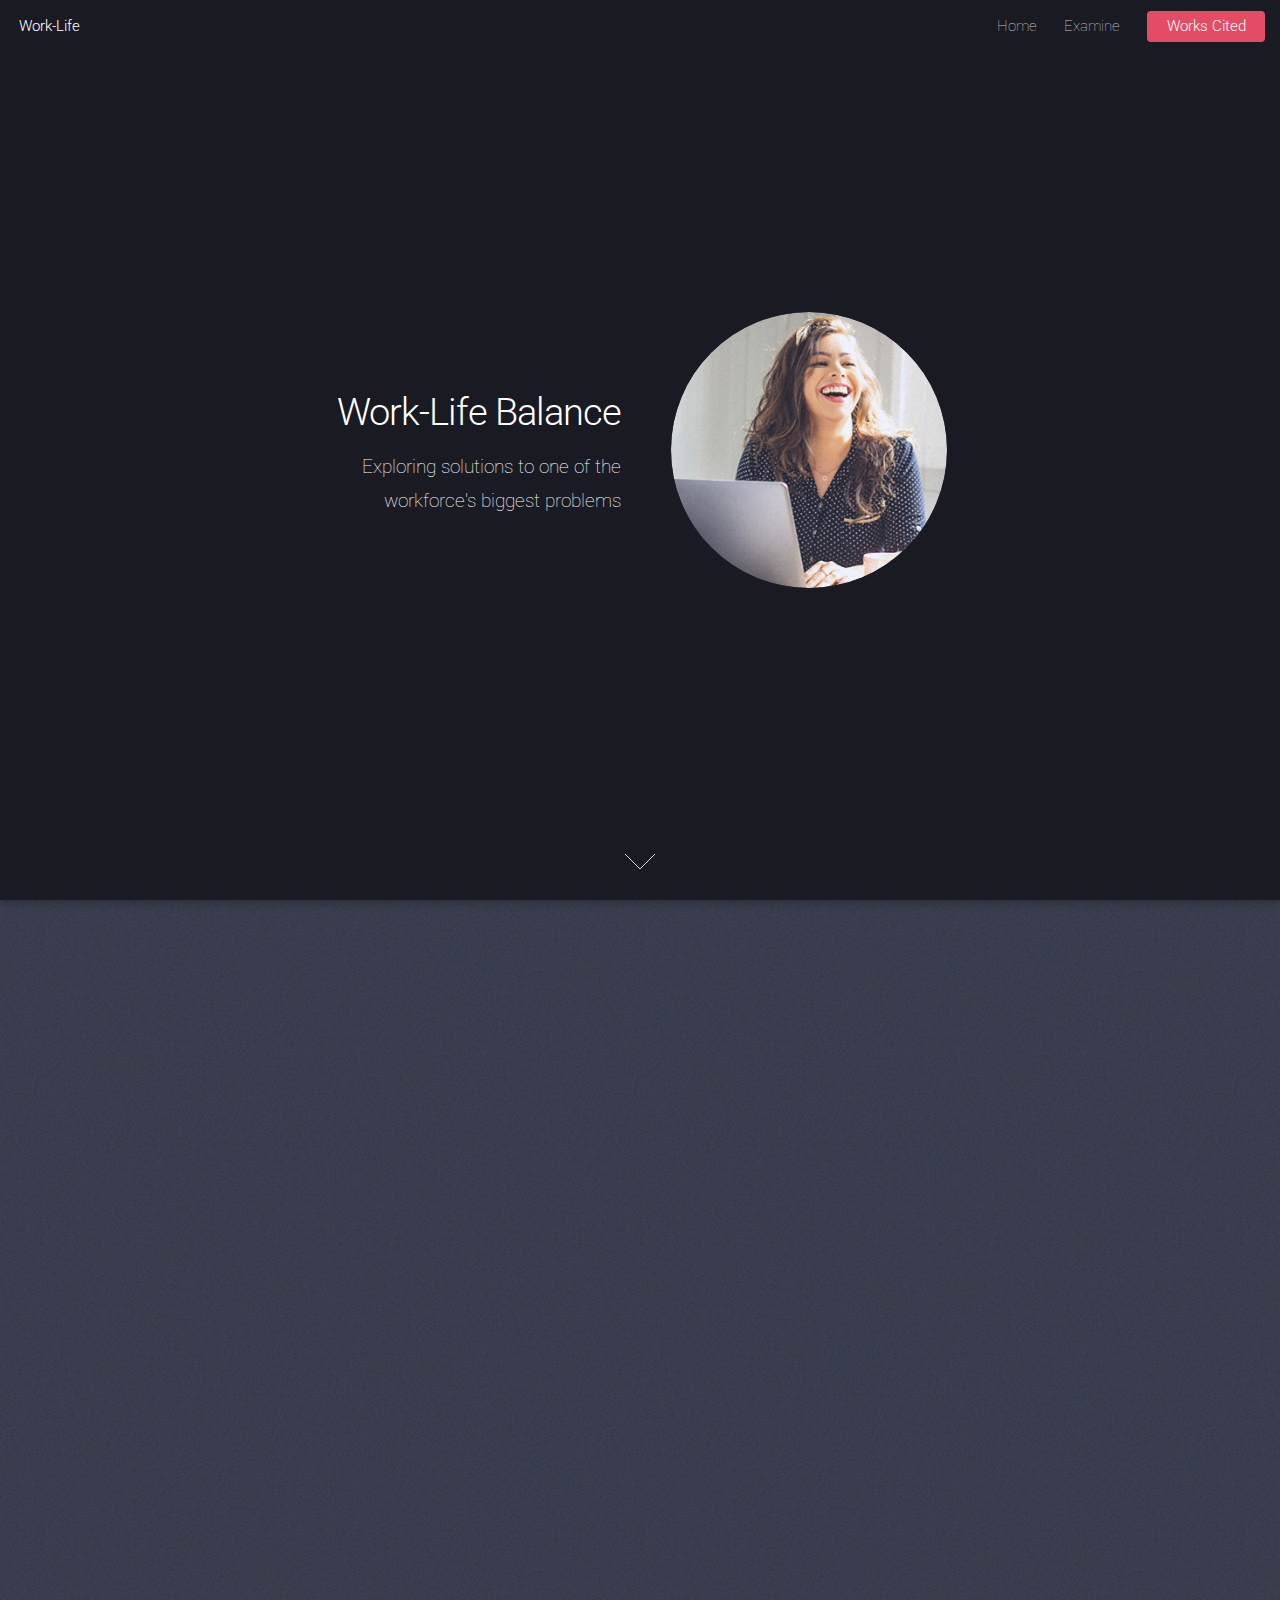
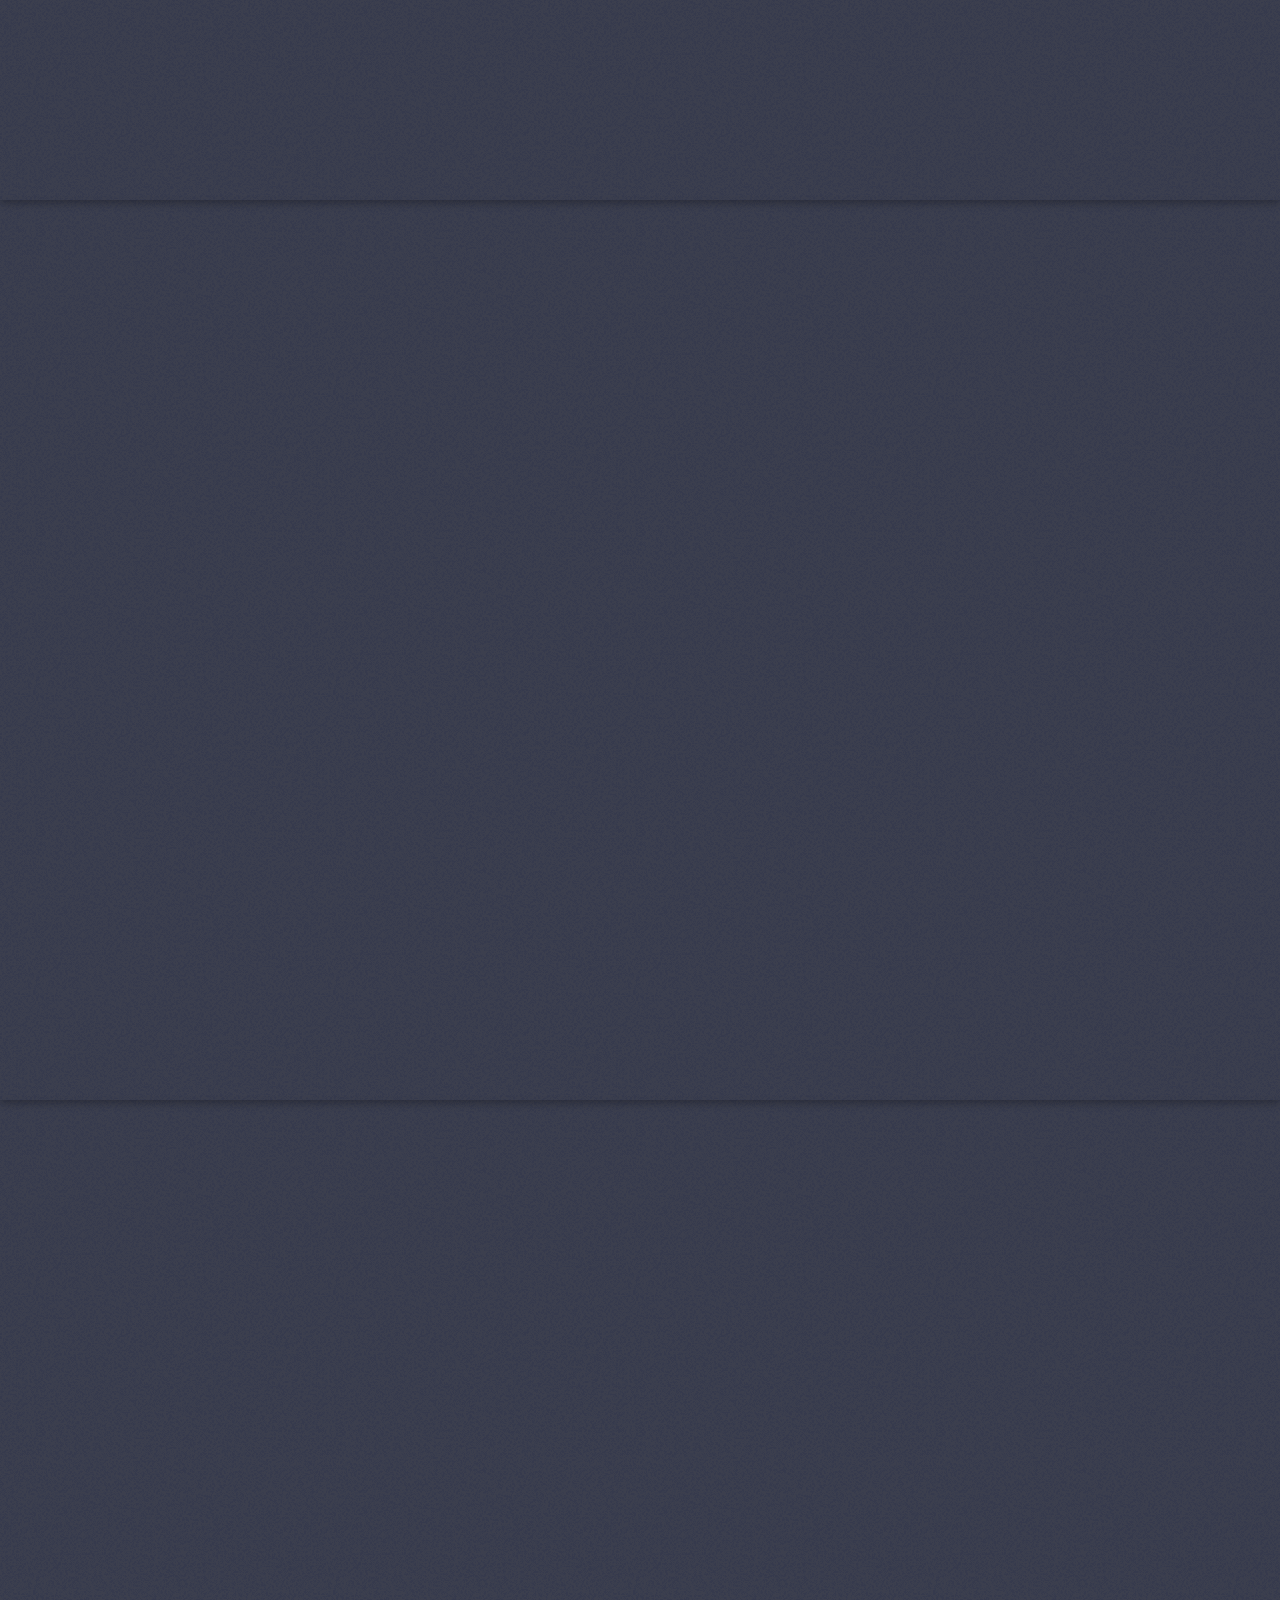
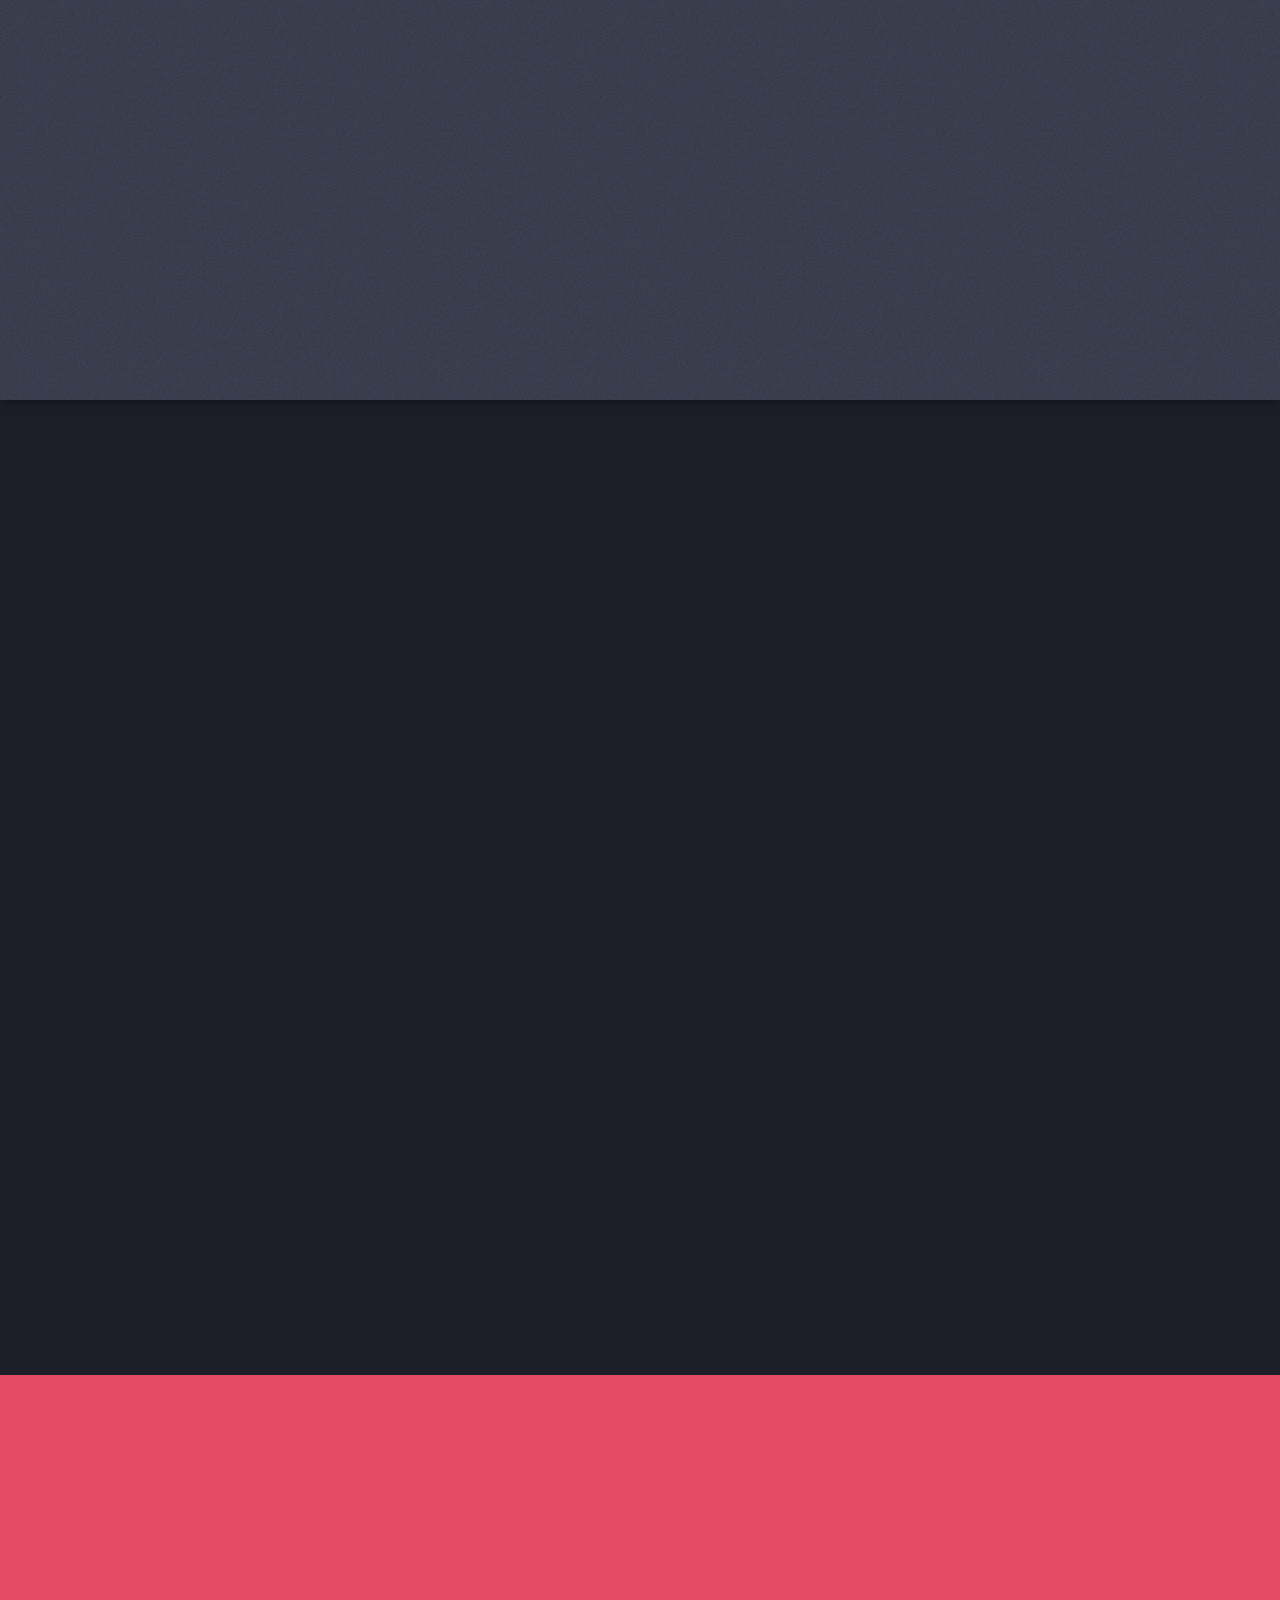
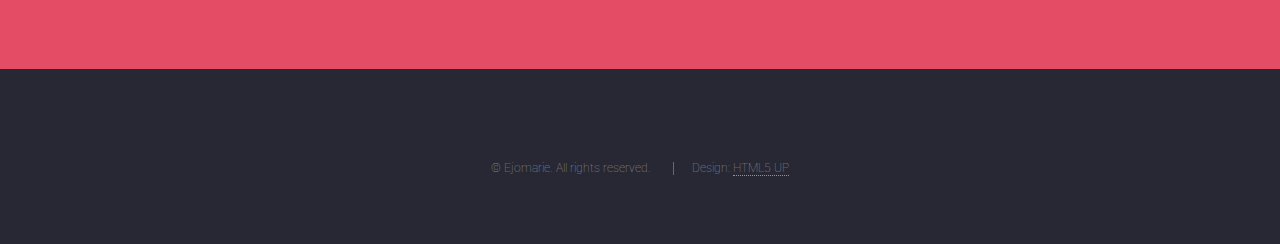
==== index.html @ a9761e60 "Base Website" ====
<!DOCTYPE HTML>
<html>
	<head>
		<title>Work-Life Balance</title>
		<meta charset="utf-8" />
		<meta name="viewport" content="width=device-width, initial-scale=1, user-scalable=no" />
		<link rel="stylesheet" href="assets/css/main.css" />
		<noscript><link rel="stylesheet" href="assets/css/noscript.css" /></noscript>
	</head>
	<body class="is-preload landing">
		<div id="page-wrapper">

			<!-- Header -->
				<header id="header">
					<h1 id="logo"><a href="index.html">Work-Life</a></h1>
					<nav id="nav">
						<ul>
							<li><a href="index.html">Home</a></li>
							<li>
								<a href="#">Examine</a>
								<ul>
									<li><a href="problems.html">Problems</a></li>
									<li><a href="solutions.html">Solutions</a></li>
								</ul>
							</li>
							<li><a href="workscited.html" class="button primary">Works Cited</a></li>
						</ul>
					</nav>
				</header>

			<!-- Banner -->
				<section id="banner">
					<div class="content">
						<header>
							<h2>Work-Life Balance</h2>
							<p>Exploring solutions to one of the<br />
							workforce's biggest problems</p>
						</header>
						<span class="image"><img src="images/pic01.jpg" alt="" /></span>
					</div>
					<a href="#one" class="goto-next scrolly">Next</a>
				</section>

			<!-- One -->
				<section id="one" class="spotlight style1 bottom">
					<span class="image fit main"><img src="images/pic02.jpg" alt="" /></span>
					<div class="content">
						<div class="container">
							<div class="row">
								<div class="col-4 col-12-medium">
									<header>
										<h2>So what exactly is </br > Work-Life Balance?</h2>
										<p>"A state of equilibrium in which the demands of both a person's job and personal life are equal"</p>
									</header>
								</div>
								<div class="col-4 col-12-medium">
									<p>
										Work-Life Balance is an issue dominating workplaces worldwide. We can classify it as the lack of time and support to manage our work, commitments, and personal duties. Almost everyone is seeking it, but very few have obtained it. Many are worried they won't find a career that supports the lifestyle they want. Rajini Gyanchandani, author of "A Qualitative Study on Work-Life Balance of Software Professionals," states, "Employees will never feel truly satisfied with work until they are satisfied with life" (53).
									</p>
								</div>
								<div class="col-4 col-12-medium">
									<p>
										Finding a balance between work and life has been a persisting and substantial issue across many industries, and the software industry is no exception. There are plenty of core technical software development tasks, including System analysis, software design, and programming and testing. Furthermore, there are many problem-solving skills required alongside communication and cooperation. As stressful as this is, numerous companies do not cater to the mental needs of their employees.
								</p>
								</div>
							</div>
						</div>
					</div>
					<a href="#two" class="goto-next scrolly">Next</a>
				</section>

			<!-- Two -->
				<section id="two" class="spotlight style2 right">
					<span class="image fit main"><img src="images/pic03.jpg" alt="" /></span>
					<div class="content">
						<header>
							<h2>Bad Work-Life balance has problems!</h2>
							<p>These problems begin to affect the organization and the workplace</p>
						</header>
						<p>
							Some effects of poor work-life balance include fatigue, lost time with loved ones and damage to personal relationships, high-stress levels, burnout, less satisfaction, and disloyalty to the organization. This problem is not limited to the Software Industry but instead expands across many work environments.
						</p>
						<ul class="actions">
							<li><a href="problems.html" class="button">Learn More</a></li>
						</ul>
					</div>
					<a href="#three" class="goto-next scrolly">Next</a>
				</section>

			<!-- Three -->
				<section id="three" class="spotlight style3 left">
					<span class="image fit main bottom"><img src="images/pic04.jpg" alt="" /></span>
					<div class="content">
						<header>
							<h2>So how can we solve this problem?</h2>
							<p>Plenty of solutions exist, but everyone can be different!</p>
						</header>
						<p>
							Start by evaluating your situation with questions like: How do your days look like? How do you spend the entire day? How much time is spent on yourself, family, friends, etc.? You must understand <strong>Work-Life balance is a cycle, not an achievement!</strong> Finding that balance should not be something you have to do yourself; the company itself should have involvement.
						</p>

						<ul class="actions">
							<li><a href="solutions.html" class="button">Explore More</a></li>
						</ul>

					</div>
					<a href="#four" class="goto-next scrolly">Next</a>
				</section>

			<!-- Four -->
				<section id="four" class="wrapper style1 special fade-up">
					<div class="container">
						<header class="major">
							<h2>Quick Solutions</h2>
							<p>Here are some solutions and ideas to consider!</p>
						</header>
						<div class="box alt">
							<div class="row gtr-uniform">
								<section class="col-4 col-6-medium col-12-xsmall">
									<span class="icon solid alt major fa-chart-area"></span>
									<h3>Monitor your Health</h3>
									<p>Do not let the stress become more than you can handle. Watch how you react!</p>
								</section>
								<section class="col-4 col-6-medium col-12-xsmall">
									<span class="icon solid alt major fa-comment"></span>
									<h3>Communication</h3>
									<p>"Companies need to communicate the assortment of work/life benefits they offer!"</p>
								</section>
								<section class="col-4 col-6-medium col-12-xsmall">
									<span class="icon solid alt major fa-flask"></span>
									<h3>Experiment</h3>
									<p>Moderate amounts of stress can be beneficial. Find your limit so you know what to utilize!</p>
								</section>
								<section class="col-4 col-6-medium col-12-xsmall">
									<span class="icon solid alt major fa-paper-plane"></span>
									<h3>Manage your time</h3>
									<p>Give yourself enough time to get work done. Do not wait until the last minute!</p>
								</section>
								<section class="col-4 col-6-medium col-12-xsmall">
									<span class="icon solid alt major fa-file"></span>
									<h3>Consider the options</h3>
									<p>Find control over your hours to help reduce stress. Seek flex hours, sharing the hours, or other mediums of flexibility.</p>
								</section>
								<section class="col-4 col-6-medium col-12-xsmall">
									<span class="icon solid alt major fa-lock"></span>
									<h3>Learn to say "No"</h3>
									<p>Express your concerns with the company. A quality organization will value and respect your decision.</p>
								</section>
							</div>
						</div>
						<footer class="major">
							<ul class="actions special">
								<li><a href="#" class="button">Return to Top</a></li>
							</ul>
						</footer>
					</div>
				</section>

			<!-- Five -->
				<section id="five" class="wrapper style2 special fade">
					<div class="container">
						<header>
							<h2>Conclusion</h2>
							<p>
								In general, the continuation of mistreatment of employees' health will considerably impact future software developers. The problem is persisting with little means to a solution. It is essential to structure a solution that works best for you despite the growing problem! Company involvement is critical, but you must also take action. Spend time working smarter and not harder to improve efficiency.
							</p>
						</header>
					</div>
				</section>

			<!-- Footer -->
				<footer id="footer">
					<ul class="copyright">
						<li>&copy; Ejomarie. All rights reserved.</li>
						<li>Design: <a href="http://html5up.net">HTML5 UP</a></li>
					</ul>
				</footer>

		</div>

		<!-- Scripts -->
			<script src="assets/js/jquery.min.js"></script>
			<script src="assets/js/jquery.scrolly.min.js"></script>
			<script src="assets/js/jquery.dropotron.min.js"></script>
			<script src="assets/js/jquery.scrollex.min.js"></script>
			<script src="assets/js/browser.min.js"></script>
			<script src="assets/js/breakpoints.min.js"></script>
			<script src="assets/js/util.js"></script>
			<script src="assets/js/main.js"></script>

	</body>
</html>
---- assets/css/main.css ----
@import url("fontawesome-all.min.css");
@import url("https://fonts.googleapis.com/css?family=Roboto:100,300,100italic,300italic");

html, body, div, span, applet, object,
iframe, h1, h2, h3, h4, h5, h6, p, blockquote,
pre, a, abbr, acronym, address, big, cite,
code, del, dfn, em, img, ins, kbd, q, s, samp,
small, strike, strong, sub, sup, tt, var, b,
u, i, center, dl, dt, dd, ol, ul, li, fieldset,
form, label, legend, table, caption, tbody,
tfoot, thead, tr, th, td, article, aside,
canvas, details, embed, figure, figcaption,
footer, header, hgroup, menu, nav, output, ruby,
section, summary, time, mark, audio, video {
	margin: 0;
	padding: 0;
	border: 0;
	font-size: 100%;
	font: inherit;
	vertical-align: baseline;}

article, aside, details, figcaption, figure,
footer, header, hgroup, menu, nav, section {
	display: block;}

body {
	line-height: 1;
}

ol, ul {
	list-style: none;
}

blockquote, q {
	quotes: none;
}

	blockquote:before, blockquote:after, q:before, q:after {
		content: '';
		content: none;
	}

table {
	border-collapse: collapse;
	border-spacing: 0;
}

body {
	-webkit-text-size-adjust: none;
}

mark {
	background-color: transparent;
	color: inherit;
}

input::-moz-focus-inner {
	border: 0;
	padding: 0;
}

input, select, textarea {
	-moz-appearance: none;
	-webkit-appearance: none;
	-ms-appearance: none;
	appearance: none;
}

/* Basic */

	html {
		box-sizing: border-box;
	}

	*, *:before, *:after {
		box-sizing: inherit;
	}

	html, body {
		background: #1c1d26;
	}

	body.is-preload *, body.is-preload *:before, body.is-preload *:after {
		-moz-animation: none !important;
		-webkit-animation: none !important;
		-ms-animation: none !important;
		animation: none !important;
		-moz-transition: none !important;
		-webkit-transition: none !important;
		-ms-transition: none !important;
		transition: none !important;
	}

	body, input, select, textarea {
		color: rgba(255, 255, 255, 0.75);
		font-family: "Roboto", Helvetica, sans-serif;
		font-size: 15pt;
		font-weight: 100;
		line-height: 1.75em;
	}

	a {
		-moz-transition: border-color 0.2s ease-in-out, color 0.2s ease-in-out;
		-webkit-transition: border-color 0.2s ease-in-out, color 0.2s ease-in-out;
		-ms-transition: border-color 0.2s ease-in-out, color 0.2s ease-in-out;
		transition: border-color 0.2s ease-in-out, color 0.2s ease-in-out;
		border-bottom: dotted 1px;
		color: #e44c65;
		text-decoration: none;
	}

		a:hover {
			color: #e44c65 !important;
			border-bottom-color: transparent;
		}

	strong, b {
		color: #ffffff;
		font-weight: 300;
	}

	em, i {
		font-style: italic;
	}

	p {
		margin: 0 0 2em 0;
	}

	h1, h2, h3, h4, h5, h6 {
		color: #ffffff;
		font-weight: 300;
		line-height: 1em;
		margin: 0 0 1em 0;
	}

		h1 a, h2 a, h3 a, h4 a, h5 a, h6 a {
			color: inherit;
			border: 0;
		}

	h2 {
		font-size: 2em;
		line-height: 1.5em;
		letter-spacing: -0.025em;
	}

	h3 {
		font-size: 1.35em;
		line-height: 1.5em;
	}

	h4 {
		font-size: 1.1em;
		line-height: 1.5em;
	}

	h5 {
		font-size: 0.9em;
		line-height: 1.5em;
	}

	h6 {
		font-size: 0.7em;
		line-height: 1.5em;
	}

	sub {
		font-size: 0.8em;
		position: relative;
		top: 0.5em;
	}

	sup {
		font-size: 0.8em;
		position: relative;
		top: -0.5em;
	}

	hr {
		border: 0;
		border-bottom: solid 1px rgba(255, 255, 255, 0.3);
		margin: 3em 0;
	}

		hr.major {
			margin: 4em 0;
		}

	blockquote {
		border-left: solid 4px rgba(255, 255, 255, 0.3);
		font-style: italic;
		margin: 0 0 2em 0;
		padding: 0.5em 0 0.5em 2em;
	}

	code {
		background: rgba(255, 255, 255, 0.075);
		border-radius: 4px;
		font-family: "Courier New", monospace;
		font-size: 0.9em;
		margin: 0 0.25em;
		padding: 0.25em 0.65em;
	}

	pre {
		-webkit-overflow-scrolling: touch;
		font-family: "Courier New", monospace;
		font-size: 0.9em;
		margin: 0 0 2em 0;
	}

		pre code {
			display: block;
			line-height: 1.75em;
			padding: 1em 1.5em;
			overflow-x: auto;
		}

	.align-left {
		text-align: left;
	}

	.align-center {
		text-align: center;
	}

	.align-right {
		text-align: right;
	}

/* Loader */

	@-moz-keyframes spinner-show {
		0% {
			opacity: 0;
		}

		100% {
			opacity: 1;
		}
	}

	@-webkit-keyframes spinner-show {
		0% {
			opacity: 0;
		}

		100% {
			opacity: 1;
		}
	}

	@-ms-keyframes spinner-show {
		0% {
			opacity: 0;
		}

		100% {
			opacity: 1;
		}
	}

	@keyframes spinner-show {
		0% {
			opacity: 0;
		}

		100% {
			opacity: 1;
		}
	}

	@-moz-keyframes spinner-hide {
		0% {
			color: rgba(255, 255, 255, 0.15);
			z-index: 100001;
			-moz-transform: scale(1) rotate(0deg);
			-webkit-transform: scale(1) rotate(0deg);
			-ms-transform: scale(1) rotate(0deg);
			transform: scale(1) rotate(0deg);
		}

		99% {
			color: #1c1d26;
			z-index: 100001;
			-moz-transform: scale(0.5) rotate(360deg);
			-webkit-transform: scale(0.5) rotate(360deg);
			-ms-transform: scale(0.5) rotate(360deg);
			transform: scale(0.5) rotate(360deg);
		}

		100% {
			color: #1c1d26;
			z-index: -1;
			-moz-transform: scale(0.5) rotate(360deg);
			-webkit-transform: scale(0.5) rotate(360deg);
			-ms-transform: scale(0.5) rotate(360deg);
			transform: scale(0.5) rotate(360deg);
		}
	}

	@-webkit-keyframes spinner-hide {
		0% {
			color: rgba(255, 255, 255, 0.15);
			z-index: 100001;
			-moz-transform: scale(1) rotate(0deg);
			-webkit-transform: scale(1) rotate(0deg);
			-ms-transform: scale(1) rotate(0deg);
			transform: scale(1) rotate(0deg);
		}

		99% {
			color: #1c1d26;
			z-index: 100001;
			-moz-transform: scale(0.5) rotate(360deg);
			-webkit-transform: scale(0.5) rotate(360deg);
			-ms-transform: scale(0.5) rotate(360deg);
			transform: scale(0.5) rotate(360deg);
		}

		100% {
			color: #1c1d26;
			z-index: -1;
			-moz-transform: scale(0.5) rotate(360deg);
			-webkit-transform: scale(0.5) rotate(360deg);
			-ms-transform: scale(0.5) rotate(360deg);
			transform: scale(0.5) rotate(360deg);
		}
	}

	@-ms-keyframes spinner-hide {
		0% {
			color: rgba(255, 255, 255, 0.15);
			z-index: 100001;
			-moz-transform: scale(1) rotate(0deg);
			-webkit-transform: scale(1) rotate(0deg);
			-ms-transform: scale(1) rotate(0deg);
			transform: scale(1) rotate(0deg);
		}

		99% {
			color: #1c1d26;
			z-index: 100001;
			-moz-transform: scale(0.5) rotate(360deg);
			-webkit-transform: scale(0.5) rotate(360deg);
			-ms-transform: scale(0.5) rotate(360deg);
			transform: scale(0.5) rotate(360deg);
		}

		100% {
			color: #1c1d26;
			z-index: -1;
			-moz-transform: scale(0.5) rotate(360deg);
			-webkit-transform: scale(0.5) rotate(360deg);
			-ms-transform: scale(0.5) rotate(360deg);
			transform: scale(0.5) rotate(360deg);
		}
	}

	@keyframes spinner-hide {
		0% {
			color: rgba(255, 255, 255, 0.15);
			z-index: 100001;
			-moz-transform: scale(1) rotate(0deg);
			-webkit-transform: scale(1) rotate(0deg);
			-ms-transform: scale(1) rotate(0deg);
			transform: scale(1) rotate(0deg);
		}

		99% {
			color: #1c1d26;
			z-index: 100001;
			-moz-transform: scale(0.5) rotate(360deg);
			-webkit-transform: scale(0.5) rotate(360deg);
			-ms-transform: scale(0.5) rotate(360deg);
			transform: scale(0.5) rotate(360deg);
		}

		100% {
			color: #1c1d26;
			z-index: -1;
			-moz-transform: scale(0.5) rotate(360deg);
			-webkit-transform: scale(0.5) rotate(360deg);
			-ms-transform: scale(0.5) rotate(360deg);
			transform: scale(0.5) rotate(360deg);
		}
	}

	@-moz-keyframes spinner-rotate {
		0% {
			-moz-transform: scale(1) rotate(0deg);
			-webkit-transform: scale(1) rotate(0deg);
			-ms-transform: scale(1) rotate(0deg);
			transform: scale(1) rotate(0deg);
		}

		100% {
			-moz-transform: scale(1) rotate(360deg);
			-webkit-transform: scale(1) rotate(360deg);
			-ms-transform: scale(1) rotate(360deg);
			transform: scale(1) rotate(360deg);
		}
	}

	@-webkit-keyframes spinner-rotate {
		0% {
			-moz-transform: scale(1) rotate(0deg);
			-webkit-transform: scale(1) rotate(0deg);
			-ms-transform: scale(1) rotate(0deg);
			transform: scale(1) rotate(0deg);
		}

		100% {
			-moz-transform: scale(1) rotate(360deg);
			-webkit-transform: scale(1) rotate(360deg);
			-ms-transform: scale(1) rotate(360deg);
			transform: scale(1) rotate(360deg);
		}
	}

	@-ms-keyframes spinner-rotate {
		0% {
			-moz-transform: scale(1) rotate(0deg);
			-webkit-transform: scale(1) rotate(0deg);
			-ms-transform: scale(1) rotate(0deg);
			transform: scale(1) rotate(0deg);
		}

		100% {
			-moz-transform: scale(1) rotate(360deg);
			-webkit-transform: scale(1) rotate(360deg);
			-ms-transform: scale(1) rotate(360deg);
			transform: scale(1) rotate(360deg);
		}
	}

	@keyframes spinner-rotate {
		0% {
			-moz-transform: scale(1) rotate(0deg);
			-webkit-transform: scale(1) rotate(0deg);
			-ms-transform: scale(1) rotate(0deg);
			transform: scale(1) rotate(0deg);
		}

		100% {
			-moz-transform: scale(1) rotate(360deg);
			-webkit-transform: scale(1) rotate(360deg);
			-ms-transform: scale(1) rotate(360deg);
			transform: scale(1) rotate(360deg);
		}
	}

	@-moz-keyframes overlay-hide {
		0% {
			opacity: 1;
			z-index: 100000;
		}

		15% {
			opacity: 1;
			z-index: 100000;
		}

		99% {
			opacity: 0;
			z-index: 100000;
		}

		100% {
			opacity: 0;
			z-index: -1;
		}
	}

	@-webkit-keyframes overlay-hide {
		0% {
			opacity: 1;
			z-index: 100000;
		}

		15% {
			opacity: 1;
			z-index: 100000;
		}

		99% {
			opacity: 0;
			z-index: 100000;
		}

		100% {
			opacity: 0;
			z-index: -1;
		}
	}

	@-ms-keyframes overlay-hide {
		0% {
			opacity: 1;
			z-index: 100000;
		}

		15% {
			opacity: 1;
			z-index: 100000;
		}

		99% {
			opacity: 0;
			z-index: 100000;
		}

		100% {
			opacity: 0;
			z-index: -1;
		}
	}

	@keyframes overlay-hide {
		0% {
			opacity: 1;
			z-index: 100000;
		}

		15% {
			opacity: 1;
			z-index: 100000;
		}

		99% {
			opacity: 0;
			z-index: 100000;
		}

		100% {
			opacity: 0;
			z-index: -1;
		}
	}

	body.landing {
		text-decoration: none;
	}

		body.landing:before {
			-moz-osx-font-smoothing: grayscale;
			-webkit-font-smoothing: antialiased;
			display: inline-block;
			font-style: normal;
			font-variant: normal;
			text-rendering: auto;
			line-height: 1;
			text-transform: none !important;
			font-family: 'Font Awesome 5 Free';
			font-weight: 900;
		}

		body.landing:before {
			-moz-animation: spinner-show 1.5s 1 0.25s ease forwards, spinner-hide 0.25s ease-in-out forwards !important;
			-webkit-animation: spinner-show 1.5s 1 0.25s ease forwards, spinner-hide 0.25s ease-in-out forwards !important;
			-ms-animation: spinner-show 1.5s 1 0.25s ease forwards, spinner-hide 0.25s ease-in-out forwards !important;
			animation: spinner-show 1.5s 1 0.25s ease forwards, spinner-hide 0.25s ease-in-out forwards !important;
			-moz-transform-origin: 50% 50%;
			-webkit-transform-origin: 50% 50%;
			-ms-transform-origin: 50% 50%;
			transform-origin: 50% 50%;
			color: rgba(255, 255, 255, 0.15);
			content: '\f1ce';
			cursor: default;
			display: block;
			font-size: 2em;
			height: 2em;
			left: 50%;
			line-height: 2em;
			margin: -1em 0 0 -1em;
			opacity: 0;
			position: fixed;
			text-align: center;
			top: 50%;
			width: 2em;
			z-index: -1;
		}

		body.landing:after {
			-moz-animation: overlay-hide 1.5s ease-in forwards !important;
			-webkit-animation: overlay-hide 1.5s ease-in forwards !important;
			-ms-animation: overlay-hide 1.5s ease-in forwards !important;
			animation: overlay-hide 1.5s ease-in forwards !important;
			background: #1c1d26;
			content: '';
			display: block;
			height: 100%;
			left: 0;
			opacity: 0;
			position: fixed;
			top: 0;
			width: 100%;
			z-index: -1;
		}

		body.landing.is-preload:before {
			-moz-animation: spinner-show 1.5s 1 0.25s ease forwards, spinner-rotate 0.75s infinite linear !important;
			-webkit-animation: spinner-show 1.5s 1 0.25s ease forwards, spinner-rotate 0.75s infinite linear !important;
			-ms-animation: spinner-show 1.5s 1 0.25s ease forwards, spinner-rotate 0.75s infinite linear !important;
			animation: spinner-show 1.5s 1 0.25s ease forwards, spinner-rotate 0.75s infinite linear !important;
			z-index: 100001;
		}

		body.landing.is-preload:after {
			-moz-animation: none !important;
			-webkit-animation: none !important;
			-ms-animation: none !important;
			animation: none !important;
			opacity: 1;
			z-index: 100000;
		}

	@media (-webkit-min-device-pixel-ratio: 2) {

		body.landing:before {
			line-height: 2.025em;
		}

	}

/* Container */

	.container {
		margin: 0 auto;
		max-width: calc(100% - 4em);
		width: 70em;
	}

		.container.xsmall {
			width: 17.5em;
		}

		.container.small {
			width: 35em;
		}

		.container.medium {
			width: 52.5em;
		}

		.container.large {
			width: 87.5em;
		}

		.container.xlarge {
			width: 105em;
		}

		.container.max {
			width: 100%;
		}

		@media screen and (max-width: 1280px) {

			.container {
				width: 90%;
				max-width: 100%;
			}

		}

		@media screen and (max-width: 980px) {

			.container {
				width: 100% !important;
			}

		}

/* Row */

	.row {
		display: flex;
		flex-wrap: wrap;
		box-sizing: border-box;
		align-items: stretch;
	}

		.row > * {
			box-sizing: border-box;
		}

		.row.gtr-uniform > * > :last-child {
			margin-bottom: 0;
		}

		.row.aln-left {
			justify-content: flex-start;
		}

		.row.aln-center {
			justify-content: center;
		}

		.row.aln-right {
			justify-content: flex-end;
		}

		.row.aln-top {
			align-items: flex-start;
		}

		.row.aln-middle {
			align-items: center;
		}

		.row.aln-bottom {
			align-items: flex-end;
		}

		.row > .imp {
			order: -1;
		}

		.row > .col-1 {
			width: 8.33333%;
		}

		.row > .off-1 {
			margin-left: 8.33333%;
		}

		.row > .col-2 {
			width: 16.66667%;
		}

		.row > .off-2 {
			margin-left: 16.66667%;
		}

		.row > .col-3 {
			width: 25%;
		}

		.row > .off-3 {
			margin-left: 25%;
		}

		.row > .col-4 {
			width: 33.33333%;
		}

		.row > .off-4 {
			margin-left: 33.33333%;
		}

		.row > .col-5 {
			width: 41.66667%;
		}

		.row > .off-5 {
			margin-left: 41.66667%;
		}

		.row > .col-6 {
			width: 50%;
		}

		.row > .off-6 {
			margin-left: 50%;
		}

		.row > .col-7 {
			width: 58.33333%;
		}

		.row > .off-7 {
			margin-left: 58.33333%;
		}

		.row > .col-8 {
			width: 66.66667%;
		}

		.row > .off-8 {
			margin-left: 66.66667%;
		}

		.row > .col-9 {
			width: 75%;
		}

		.row > .off-9 {
			margin-left: 75%;
		}

		.row > .col-10 {
			width: 83.33333%;
		}

		.row > .off-10 {
			margin-left: 83.33333%;
		}

		.row > .col-11 {
			width: 91.66667%;
		}

		.row > .off-11 {
			margin-left: 91.66667%;
		}

		.row > .col-12 {
			width: 100%;
		}

		.row > .off-12 {
			margin-left: 100%;
		}

		.row.gtr-0 {
			margin-top: 0;
			margin-left: 0em;
		}

			.row.gtr-0 > * {
				padding: 0 0 0 0em;
			}

			.row.gtr-0.gtr-uniform {
				margin-top: 0em;
			}

				.row.gtr-0.gtr-uniform > * {
					padding-top: 0em;
				}

		.row.gtr-25 {
			margin-top: 0;
			margin-left: -0.625em;
		}

			.row.gtr-25 > * {
				padding: 0 0 0 0.625em;
			}

			.row.gtr-25.gtr-uniform {
				margin-top: -0.625em;
			}

				.row.gtr-25.gtr-uniform > * {
					padding-top: 0.625em;
				}

		.row.gtr-50 {
			margin-top: 0;
			margin-left: -1.25em;
		}

			.row.gtr-50 > * {
				padding: 0 0 0 1.25em;
			}

			.row.gtr-50.gtr-uniform {
				margin-top: -1.25em;
			}

				.row.gtr-50.gtr-uniform > * {
					padding-top: 1.25em;
				}

		.row {
			margin-top: 0;
			margin-left: -2.5em;
		}

			.row > * {
				padding: 0 0 0 2.5em;
			}

			.row.gtr-uniform {
				margin-top: -2.5em;
			}

				.row.gtr-uniform > * {
					padding-top: 2.5em;
				}

		.row.gtr-150 {
			margin-top: 0;
			margin-left: -3.75em;
		}

			.row.gtr-150 > * {
				padding: 0 0 0 3.75em;
			}

			.row.gtr-150.gtr-uniform {
				margin-top: -3.75em;
			}

				.row.gtr-150.gtr-uniform > * {
					padding-top: 3.75em;
				}

		.row.gtr-200 {
			margin-top: 0;
			margin-left: -5em;
		}

			.row.gtr-200 > * {
				padding: 0 0 0 5em;
			}

			.row.gtr-200.gtr-uniform {
				margin-top: -5em;
			}

				.row.gtr-200.gtr-uniform > * {
					padding-top: 5em;
				}

		@media screen and (max-width: 1680px) {

			.row {
				display: flex;
				flex-wrap: wrap;
				box-sizing: border-box;
				align-items: stretch;
			}

				.row > * {
					box-sizing: border-box;
				}

				.row.gtr-uniform > * > :last-child {
					margin-bottom: 0;
				}

				.row.aln-left {
					justify-content: flex-start;
				}

				.row.aln-center {
					justify-content: center;
				}

				.row.aln-right {
					justify-content: flex-end;
				}

				.row.aln-top {
					align-items: flex-start;
				}

				.row.aln-middle {
					align-items: center;
				}

				.row.aln-bottom {
					align-items: flex-end;
				}

				.row > .imp-xlarge {
					order: -1;
				}

				.row > .col-1-xlarge {
					width: 8.33333%;
				}

				.row > .off-1-xlarge {
					margin-left: 8.33333%;
				}

				.row > .col-2-xlarge {
					width: 16.66667%;
				}

				.row > .off-2-xlarge {
					margin-left: 16.66667%;
				}

				.row > .col-3-xlarge {
					width: 25%;
				}

				.row > .off-3-xlarge {
					margin-left: 25%;
				}

				.row > .col-4-xlarge {
					width: 33.33333%;
				}

				.row > .off-4-xlarge {
					margin-left: 33.33333%;
				}

				.row > .col-5-xlarge {
					width: 41.66667%;
				}

				.row > .off-5-xlarge {
					margin-left: 41.66667%;
				}

				.row > .col-6-xlarge {
					width: 50%;
				}

				.row > .off-6-xlarge {
					margin-left: 50%;
				}

				.row > .col-7-xlarge {
					width: 58.33333%;
				}

				.row > .off-7-xlarge {
					margin-left: 58.33333%;
				}

				.row > .col-8-xlarge {
					width: 66.66667%;
				}

				.row > .off-8-xlarge {
					margin-left: 66.66667%;
				}

				.row > .col-9-xlarge {
					width: 75%;
				}

				.row > .off-9-xlarge {
					margin-left: 75%;
				}

				.row > .col-10-xlarge {
					width: 83.33333%;
				}

				.row > .off-10-xlarge {
					margin-left: 83.33333%;
				}

				.row > .col-11-xlarge {
					width: 91.66667%;
				}

				.row > .off-11-xlarge {
					margin-left: 91.66667%;
				}

				.row > .col-12-xlarge {
					width: 100%;
				}

				.row > .off-12-xlarge {
					margin-left: 100%;
				}

				.row.gtr-0 {
					margin-top: 0;
					margin-left: 0em;
				}

					.row.gtr-0 > * {
						padding: 0 0 0 0em;
					}

					.row.gtr-0.gtr-uniform {
						margin-top: 0em;
					}

						.row.gtr-0.gtr-uniform > * {
							padding-top: 0em;
						}

				.row.gtr-25 {
					margin-top: 0;
					margin-left: -0.625em;
				}

					.row.gtr-25 > * {
						padding: 0 0 0 0.625em;
					}

					.row.gtr-25.gtr-uniform {
						margin-top: -0.625em;
					}

						.row.gtr-25.gtr-uniform > * {
							padding-top: 0.625em;
						}

				.row.gtr-50 {
					margin-top: 0;
					margin-left: -1.25em;
				}

					.row.gtr-50 > * {
						padding: 0 0 0 1.25em;
					}

					.row.gtr-50.gtr-uniform {
						margin-top: -1.25em;
					}

						.row.gtr-50.gtr-uniform > * {
							padding-top: 1.25em;
						}

				.row {
					margin-top: 0;
					margin-left: -2.5em;
				}

					.row > * {
						padding: 0 0 0 2.5em;
					}

					.row.gtr-uniform {
						margin-top: -2.5em;
					}

						.row.gtr-uniform > * {
							padding-top: 2.5em;
						}

				.row.gtr-150 {
					margin-top: 0;
					margin-left: -3.75em;
				}

					.row.gtr-150 > * {
						padding: 0 0 0 3.75em;
					}

					.row.gtr-150.gtr-uniform {
						margin-top: -3.75em;
					}

						.row.gtr-150.gtr-uniform > * {
							padding-top: 3.75em;
						}

				.row.gtr-200 {
					margin-top: 0;
					margin-left: -5em;
				}

					.row.gtr-200 > * {
						padding: 0 0 0 5em;
					}

					.row.gtr-200.gtr-uniform {
						margin-top: -5em;
					}

						.row.gtr-200.gtr-uniform > * {
							padding-top: 5em;
						}

		}

		@media screen and (max-width: 1280px) {

			.row {
				display: flex;
				flex-wrap: wrap;
				box-sizing: border-box;
				align-items: stretch;
			}

				.row > * {
					box-sizing: border-box;
				}

				.row.gtr-uniform > * > :last-child {
					margin-bottom: 0;
				}

				.row.aln-left {
					justify-content: flex-start;
				}

				.row.aln-center {
					justify-content: center;
				}

				.row.aln-right {
					justify-content: flex-end;
				}

				.row.aln-top {
					align-items: flex-start;
				}

				.row.aln-middle {
					align-items: center;
				}

				.row.aln-bottom {
					align-items: flex-end;
				}

				.row > .imp-large {
					order: -1;
				}

				.row > .col-1-large {
					width: 8.33333%;
				}

				.row > .off-1-large {
					margin-left: 8.33333%;
				}

				.row > .col-2-large {
					width: 16.66667%;
				}

				.row > .off-2-large {
					margin-left: 16.66667%;
				}

				.row > .col-3-large {
					width: 25%;
				}

				.row > .off-3-large {
					margin-left: 25%;
				}

				.row > .col-4-large {
					width: 33.33333%;
				}

				.row > .off-4-large {
					margin-left: 33.33333%;
				}

				.row > .col-5-large {
					width: 41.66667%;
				}

				.row > .off-5-large {
					margin-left: 41.66667%;
				}

				.row > .col-6-large {
					width: 50%;
				}

				.row > .off-6-large {
					margin-left: 50%;
				}

				.row > .col-7-large {
					width: 58.33333%;
				}

				.row > .off-7-large {
					margin-left: 58.33333%;
				}

				.row > .col-8-large {
					width: 66.66667%;
				}

				.row > .off-8-large {
					margin-left: 66.66667%;
				}

				.row > .col-9-large {
					width: 75%;
				}

				.row > .off-9-large {
					margin-left: 75%;
				}

				.row > .col-10-large {
					width: 83.33333%;
				}

				.row > .off-10-large {
					margin-left: 83.33333%;
				}

				.row > .col-11-large {
					width: 91.66667%;
				}

				.row > .off-11-large {
					margin-left: 91.66667%;
				}

				.row > .col-12-large {
					width: 100%;
				}

				.row > .off-12-large {
					margin-left: 100%;
				}

				.row.gtr-0 {
					margin-top: 0;
					margin-left: 0em;
				}

					.row.gtr-0 > * {
						padding: 0 0 0 0em;
					}

					.row.gtr-0.gtr-uniform {
						margin-top: 0em;
					}

						.row.gtr-0.gtr-uniform > * {
							padding-top: 0em;
						}

				.row.gtr-25 {
					margin-top: 0;
					margin-left: -0.625em;
				}

					.row.gtr-25 > * {
						padding: 0 0 0 0.625em;
					}

					.row.gtr-25.gtr-uniform {
						margin-top: -0.625em;
					}

						.row.gtr-25.gtr-uniform > * {
							padding-top: 0.625em;
						}

				.row.gtr-50 {
					margin-top: 0;
					margin-left: -1.25em;
				}

					.row.gtr-50 > * {
						padding: 0 0 0 1.25em;
					}

					.row.gtr-50.gtr-uniform {
						margin-top: -1.25em;
					}

						.row.gtr-50.gtr-uniform > * {
							padding-top: 1.25em;
						}

				.row {
					margin-top: 0;
					margin-left: -2.5em;
				}

					.row > * {
						padding: 0 0 0 2.5em;
					}

					.row.gtr-uniform {
						margin-top: -2.5em;
					}

						.row.gtr-uniform > * {
							padding-top: 2.5em;
						}

				.row.gtr-150 {
					margin-top: 0;
					margin-left: -3.75em;
				}

					.row.gtr-150 > * {
						padding: 0 0 0 3.75em;
					}

					.row.gtr-150.gtr-uniform {
						margin-top: -3.75em;
					}

						.row.gtr-150.gtr-uniform > * {
							padding-top: 3.75em;
						}

				.row.gtr-200 {
					margin-top: 0;
					margin-left: -5em;
				}

					.row.gtr-200 > * {
						padding: 0 0 0 5em;
					}

					.row.gtr-200.gtr-uniform {
						margin-top: -5em;
					}

						.row.gtr-200.gtr-uniform > * {
							padding-top: 5em;
						}

		}

		@media screen and (max-width: 980px) {

			.row {
				display: flex;
				flex-wrap: wrap;
				box-sizing: border-box;
				align-items: stretch;
			}

				.row > * {
					box-sizing: border-box;
				}

				.row.gtr-uniform > * > :last-child {
					margin-bottom: 0;
				}

				.row.aln-left {
					justify-content: flex-start;
				}

				.row.aln-center {
					justify-content: center;
				}

				.row.aln-right {
					justify-content: flex-end;
				}

				.row.aln-top {
					align-items: flex-start;
				}

				.row.aln-middle {
					align-items: center;
				}

				.row.aln-bottom {
					align-items: flex-end;
				}

				.row > .imp-medium {
					order: -1;
				}

				.row > .col-1-medium {
					width: 8.33333%;
				}

				.row > .off-1-medium {
					margin-left: 8.33333%;
				}

				.row > .col-2-medium {
					width: 16.66667%;
				}

				.row > .off-2-medium {
					margin-left: 16.66667%;
				}

				.row > .col-3-medium {
					width: 25%;
				}

				.row > .off-3-medium {
					margin-left: 25%;
				}

				.row > .col-4-medium {
					width: 33.33333%;
				}

				.row > .off-4-medium {
					margin-left: 33.33333%;
				}

				.row > .col-5-medium {
					width: 41.66667%;
				}

				.row > .off-5-medium {
					margin-left: 41.66667%;
				}

				.row > .col-6-medium {
					width: 50%;
				}

				.row > .off-6-medium {
					margin-left: 50%;
				}

				.row > .col-7-medium {
					width: 58.33333%;
				}

				.row > .off-7-medium {
					margin-left: 58.33333%;
				}

				.row > .col-8-medium {
					width: 66.66667%;
				}

				.row > .off-8-medium {
					margin-left: 66.66667%;
				}

				.row > .col-9-medium {
					width: 75%;
				}

				.row > .off-9-medium {
					margin-left: 75%;
				}

				.row > .col-10-medium {
					width: 83.33333%;
				}

				.row > .off-10-medium {
					margin-left: 83.33333%;
				}

				.row > .col-11-medium {
					width: 91.66667%;
				}

				.row > .off-11-medium {
					margin-left: 91.66667%;
				}

				.row > .col-12-medium {
					width: 100%;
				}

				.row > .off-12-medium {
					margin-left: 100%;
				}

				.row.gtr-0 {
					margin-top: 0;
					margin-left: 0em;
				}

					.row.gtr-0 > * {
						padding: 0 0 0 0em;
					}

					.row.gtr-0.gtr-uniform {
						margin-top: 0em;
					}

						.row.gtr-0.gtr-uniform > * {
							padding-top: 0em;
						}

				.row.gtr-25 {
					margin-top: 0;
					margin-left: -0.625em;
				}

					.row.gtr-25 > * {
						padding: 0 0 0 0.625em;
					}

					.row.gtr-25.gtr-uniform {
						margin-top: -0.625em;
					}

						.row.gtr-25.gtr-uniform > * {
							padding-top: 0.625em;
						}

				.row.gtr-50 {
					margin-top: 0;
					margin-left: -1.25em;
				}

					.row.gtr-50 > * {
						padding: 0 0 0 1.25em;
					}

					.row.gtr-50.gtr-uniform {
						margin-top: -1.25em;
					}

						.row.gtr-50.gtr-uniform > * {
							padding-top: 1.25em;
						}

				.row {
					margin-top: 0;
					margin-left: -2.5em;
				}

					.row > * {
						padding: 0 0 0 2.5em;
					}

					.row.gtr-uniform {
						margin-top: -2.5em;
					}

						.row.gtr-uniform > * {
							padding-top: 2.5em;
						}

				.row.gtr-150 {
					margin-top: 0;
					margin-left: -3.75em;
				}

					.row.gtr-150 > * {
						padding: 0 0 0 3.75em;
					}

					.row.gtr-150.gtr-uniform {
						margin-top: -3.75em;
					}

						.row.gtr-150.gtr-uniform > * {
							padding-top: 3.75em;
						}

				.row.gtr-200 {
					margin-top: 0;
					margin-left: -5em;
				}

					.row.gtr-200 > * {
						padding: 0 0 0 5em;
					}

					.row.gtr-200.gtr-uniform {
						margin-top: -5em;
					}

						.row.gtr-200.gtr-uniform > * {
							padding-top: 5em;
						}

		}

		@media screen and (max-width: 736px) {

			.row {
				display: flex;
				flex-wrap: wrap;
				box-sizing: border-box;
				align-items: stretch;
			}

				.row > * {
					box-sizing: border-box;
				}

				.row.gtr-uniform > * > :last-child {
					margin-bottom: 0;
				}

				.row.aln-left {
					justify-content: flex-start;
				}

				.row.aln-center {
					justify-content: center;
				}

				.row.aln-right {
					justify-content: flex-end;
				}

				.row.aln-top {
					align-items: flex-start;
				}

				.row.aln-middle {
					align-items: center;
				}

				.row.aln-bottom {
					align-items: flex-end;
				}

				.row > .imp-small {
					order: -1;
				}

				.row > .col-1-small {
					width: 8.33333%;
				}

				.row > .off-1-small {
					margin-left: 8.33333%;
				}

				.row > .col-2-small {
					width: 16.66667%;
				}

				.row > .off-2-small {
					margin-left: 16.66667%;
				}

				.row > .col-3-small {
					width: 25%;
				}

				.row > .off-3-small {
					margin-left: 25%;
				}

				.row > .col-4-small {
					width: 33.33333%;
				}

				.row > .off-4-small {
					margin-left: 33.33333%;
				}

				.row > .col-5-small {
					width: 41.66667%;
				}

				.row > .off-5-small {
					margin-left: 41.66667%;
				}

				.row > .col-6-small {
					width: 50%;
				}

				.row > .off-6-small {
					margin-left: 50%;
				}

				.row > .col-7-small {
					width: 58.33333%;
				}

				.row > .off-7-small {
					margin-left: 58.33333%;
				}

				.row > .col-8-small {
					width: 66.66667%;
				}

				.row > .off-8-small {
					margin-left: 66.66667%;
				}

				.row > .col-9-small {
					width: 75%;
				}

				.row > .off-9-small {
					margin-left: 75%;
				}

				.row > .col-10-small {
					width: 83.33333%;
				}

				.row > .off-10-small {
					margin-left: 83.33333%;
				}

				.row > .col-11-small {
					width: 91.66667%;
				}

				.row > .off-11-small {
					margin-left: 91.66667%;
				}

				.row > .col-12-small {
					width: 100%;
				}

				.row > .off-12-small {
					margin-left: 100%;
				}

				.row.gtr-0 {
					margin-top: 0;
					margin-left: 0em;
				}

					.row.gtr-0 > * {
						padding: 0 0 0 0em;
					}

					.row.gtr-0.gtr-uniform {
						margin-top: 0em;
					}

						.row.gtr-0.gtr-uniform > * {
							padding-top: 0em;
						}

				.row.gtr-25 {
					margin-top: 0;
					margin-left: -0.625em;
				}

					.row.gtr-25 > * {
						padding: 0 0 0 0.625em;
					}

					.row.gtr-25.gtr-uniform {
						margin-top: -0.625em;
					}

						.row.gtr-25.gtr-uniform > * {
							padding-top: 0.625em;
						}

				.row.gtr-50 {
					margin-top: 0;
					margin-left: -1.25em;
				}

					.row.gtr-50 > * {
						padding: 0 0 0 1.25em;
					}

					.row.gtr-50.gtr-uniform {
						margin-top: -1.25em;
					}

						.row.gtr-50.gtr-uniform > * {
							padding-top: 1.25em;
						}

				.row {
					margin-top: 0;
					margin-left: -2.5em;
				}

					.row > * {
						padding: 0 0 0 2.5em;
					}

					.row.gtr-uniform {
						margin-top: -2.5em;
					}

						.row.gtr-uniform > * {
							padding-top: 2.5em;
						}

				.row.gtr-150 {
					margin-top: 0;
					margin-left: -3.75em;
				}

					.row.gtr-150 > * {
						padding: 0 0 0 3.75em;
					}

					.row.gtr-150.gtr-uniform {
						margin-top: -3.75em;
					}

						.row.gtr-150.gtr-uniform > * {
							padding-top: 3.75em;
						}

				.row.gtr-200 {
					margin-top: 0;
					margin-left: -5em;
				}

					.row.gtr-200 > * {
						padding: 0 0 0 5em;
					}

					.row.gtr-200.gtr-uniform {
						margin-top: -5em;
					}

						.row.gtr-200.gtr-uniform > * {
							padding-top: 5em;
						}

		}

		@media screen and (max-width: 480px) {

			.row {
				display: flex;
				flex-wrap: wrap;
				box-sizing: border-box;
				align-items: stretch;
			}

				.row > * {
					box-sizing: border-box;
				}

				.row.gtr-uniform > * > :last-child {
					margin-bottom: 0;
				}

				.row.aln-left {
					justify-content: flex-start;
				}

				.row.aln-center {
					justify-content: center;
				}

				.row.aln-right {
					justify-content: flex-end;
				}

				.row.aln-top {
					align-items: flex-start;
				}

				.row.aln-middle {
					align-items: center;
				}

				.row.aln-bottom {
					align-items: flex-end;
				}

				.row > .imp-xsmall {
					order: -1;
				}

				.row > .col-1-xsmall {
					width: 8.33333%;
				}

				.row > .off-1-xsmall {
					margin-left: 8.33333%;
				}

				.row > .col-2-xsmall {
					width: 16.66667%;
				}

				.row > .off-2-xsmall {
					margin-left: 16.66667%;
				}

				.row > .col-3-xsmall {
					width: 25%;
				}

				.row > .off-3-xsmall {
					margin-left: 25%;
				}

				.row > .col-4-xsmall {
					width: 33.33333%;
				}

				.row > .off-4-xsmall {
					margin-left: 33.33333%;
				}

				.row > .col-5-xsmall {
					width: 41.66667%;
				}

				.row > .off-5-xsmall {
					margin-left: 41.66667%;
				}

				.row > .col-6-xsmall {
					width: 50%;
				}

				.row > .off-6-xsmall {
					margin-left: 50%;
				}

				.row > .col-7-xsmall {
					width: 58.33333%;
				}

				.row > .off-7-xsmall {
					margin-left: 58.33333%;
				}

				.row > .col-8-xsmall {
					width: 66.66667%;
				}

				.row > .off-8-xsmall {
					margin-left: 66.66667%;
				}

				.row > .col-9-xsmall {
					width: 75%;
				}

				.row > .off-9-xsmall {
					margin-left: 75%;
				}

				.row > .col-10-xsmall {
					width: 83.33333%;
				}

				.row > .off-10-xsmall {
					margin-left: 83.33333%;
				}

				.row > .col-11-xsmall {
					width: 91.66667%;
				}

				.row > .off-11-xsmall {
					margin-left: 91.66667%;
				}

				.row > .col-12-xsmall {
					width: 100%;
				}

				.row > .off-12-xsmall {
					margin-left: 100%;
				}

				.row.gtr-0 {
					margin-top: 0;
					margin-left: 0em;
				}

					.row.gtr-0 > * {
						padding: 0 0 0 0em;
					}

					.row.gtr-0.gtr-uniform {
						margin-top: 0em;
					}

						.row.gtr-0.gtr-uniform > * {
							padding-top: 0em;
						}

				.row.gtr-25 {
					margin-top: 0;
					margin-left: -0.625em;
				}

					.row.gtr-25 > * {
						padding: 0 0 0 0.625em;
					}

					.row.gtr-25.gtr-uniform {
						margin-top: -0.625em;
					}

						.row.gtr-25.gtr-uniform > * {
							padding-top: 0.625em;
						}

				.row.gtr-50 {
					margin-top: 0;
					margin-left: -1.25em;
				}

					.row.gtr-50 > * {
						padding: 0 0 0 1.25em;
					}

					.row.gtr-50.gtr-uniform {
						margin-top: -1.25em;
					}

						.row.gtr-50.gtr-uniform > * {
							padding-top: 1.25em;
						}

				.row {
					margin-top: 0;
					margin-left: -2.5em;
				}

					.row > * {
						padding: 0 0 0 2.5em;
					}

					.row.gtr-uniform {
						margin-top: -2.5em;
					}

						.row.gtr-uniform > * {
							padding-top: 2.5em;
						}

				.row.gtr-150 {
					margin-top: 0;
					margin-left: -3.75em;
				}

					.row.gtr-150 > * {
						padding: 0 0 0 3.75em;
					}

					.row.gtr-150.gtr-uniform {
						margin-top: -3.75em;
					}

						.row.gtr-150.gtr-uniform > * {
							padding-top: 3.75em;
						}

				.row.gtr-200 {
					margin-top: 0;
					margin-left: -5em;
				}

					.row.gtr-200 > * {
						padding: 0 0 0 5em;
					}

					.row.gtr-200.gtr-uniform {
						margin-top: -5em;
					}

						.row.gtr-200.gtr-uniform > * {
							padding-top: 5em;
						}

		}

/* Section/Article */

	section.special, article.special {
		text-align: center;
	}

	header p {
		color: #ffffff;
		position: relative;
		margin: 0 0 1.5em 0;
	}

	header h2 + p {
		font-size: 1.25em;
		margin-top: -1em;
		line-height: 1.75em;
	}

	header h3 + p {
		font-size: 1.1em;
		margin-top: -0.8em;
		line-height: 1.75em;
	}

	header h4 + p,
	header h5 + p,
	header h6 + p {
		font-size: 0.9em;
		margin-top: -0.6em;
		line-height: 1.5em;
	}

	header.major {
		margin: 0 0 4em 0;
		position: relative;
		text-align: center;
	}

		header.major:after {
			background: #e44c65;
			content: '';
			display: inline-block;
			height: 0.2em;
			max-width: 20em;
			width: 75%;
		}

	footer.major {
		margin: 4em 0 0 0;
	}

/* Form */

	form {
		margin: 0 0 2em 0;
	}

		form.cta {
			max-width: 35em;
			margin-left: auto;
			margin-right: auto;
		}

	label {
		color: #ffffff;
		display: block;
		font-size: 0.9em;
		font-weight: 300;
		margin: 0 0 1em 0;
	}

	input[type="text"],
	input[type="password"],
	input[type="email"],
	select,
	textarea {
		-moz-appearance: none;
		-webkit-appearance: none;
		-ms-appearance: none;
		appearance: none;
		-moz-transition: border-color 0.2s ease-in-out;
		-webkit-transition: border-color 0.2s ease-in-out;
		-ms-transition: border-color 0.2s ease-in-out;
		transition: border-color 0.2s ease-in-out;
		background: transparent;
		border-radius: 4px;
		border: solid 1px rgba(255, 255, 255, 0.3);
		color: inherit;
		display: block;
		outline: 0;
		padding: 0 1em;
		text-decoration: none;
		width: 100%;
	}

		input[type="text"]:invalid,
		input[type="password"]:invalid,
		input[type="email"]:invalid,
		select:invalid,
		textarea:invalid {
			box-shadow: none;
		}

		input[type="text"]:focus,
		input[type="password"]:focus,
		input[type="email"]:focus,
		select:focus,
		textarea:focus {
			border-color: #e44c65;
		}

	select {
		background-image: url("data:image/svg+xml;charset=utf8,%3Csvg xmlns='http://www.w3.org/2000/svg' width='40' height='40' preserveAspectRatio='none' viewBox='0 0 40 40'%3E%3Cpath d='M9.4,12.3l10.4,10.4l10.4-10.4c0.2-0.2,0.5-0.4,0.9-0.4c0.3,0,0.6,0.1,0.9,0.4l3.3,3.3c0.2,0.2,0.4,0.5,0.4,0.9 c0,0.4-0.1,0.6-0.4,0.9L20.7,31.9c-0.2,0.2-0.5,0.4-0.9,0.4c-0.3,0-0.6-0.1-0.9-0.4L4.3,17.3c-0.2-0.2-0.4-0.5-0.4-0.9 c0-0.4,0.1-0.6,0.4-0.9l3.3-3.3c0.2-0.2,0.5-0.4,0.9-0.4S9.1,12.1,9.4,12.3z' fill='rgba(255, 255, 255, 0.3)' /%3E%3C/svg%3E");
		background-size: 1.25rem;
		background-repeat: no-repeat;
		background-position: calc(100% - 1rem) center;
		height: 3em;
		padding-right: 3em;
		text-overflow: ellipsis;
	}

		select option {
			color: #ffffff;
			background: #1c1d26;
		}

		select:focus::-ms-value {
			background-color: transparent;
		}

		select::-ms-expand {
			display: none;
		}

	input[type="text"],
	input[type="password"],
	input[type="email"],
	select {
		height: 3em;
	}

	textarea {
		padding: 0.75em 1em;
	}

	input[type="checkbox"],
	input[type="radio"] {
		-moz-appearance: none;
		-webkit-appearance: none;
		-ms-appearance: none;
		appearance: none;
		display: block;
		float: left;
		margin-right: -2em;
		opacity: 0;
		width: 1em;
		z-index: -1;
	}

		input[type="checkbox"] + label,
		input[type="radio"] + label {
			text-decoration: none;
			color: rgba(255, 255, 255, 0.75);
			cursor: pointer;
			display: inline-block;
			font-size: 1em;
			font-weight: 100;
			padding-left: 2.55em;
			padding-right: 0.75em;
			position: relative;
		}

			input[type="checkbox"] + label:before,
			input[type="radio"] + label:before {
				-moz-osx-font-smoothing: grayscale;
				-webkit-font-smoothing: antialiased;
				display: inline-block;
				font-style: normal;
				font-variant: normal;
				text-rendering: auto;
				line-height: 1;
				text-transform: none !important;
				font-family: 'Font Awesome 5 Free';
				font-weight: 900;
			}

			input[type="checkbox"] + label:before,
			input[type="radio"] + label:before {
				border-radius: 4px;
				border: solid 1px rgba(255, 255, 255, 0.3);
				content: '';
				display: inline-block;
				font-size: 0.8em;
				height: 2.25em;
				left: 0;
				line-height: 2.25em;
				position: absolute;
				text-align: center;
				top: 0;
				width: 2.25em;
			}

		input[type="checkbox"]:checked + label:before,
		input[type="radio"]:checked + label:before {
			background: rgba(255, 255, 255, 0.25);
			color: #ffffff;
			content: '\f00c';
		}

		input[type="checkbox"]:focus + label:before,
		input[type="radio"]:focus + label:before {
			border-color: #e44c65;
		}

	input[type="checkbox"] + label:before {
		border-radius: 4px;
	}

	input[type="radio"] + label:before {
		border-radius: 100%;
	}

	::-webkit-input-placeholder {
		color: rgba(255, 255, 255, 0.5) !important;
		opacity: 1.0;
	}

	:-moz-placeholder {
		color: rgba(255, 255, 255, 0.5) !important;
		opacity: 1.0;
	}

	::-moz-placeholder {
		color: rgba(255, 255, 255, 0.5) !important;
		opacity: 1.0;
	}

	:-ms-input-placeholder {
		color: rgba(255, 255, 255, 0.5) !important;
		opacity: 1.0;
	}

/* Box */

	.box {
		border-radius: 4px;
		border: solid 1px rgba(255, 255, 255, 0.3);
		margin-bottom: 2em;
		padding: 1.5em;
	}

		.box > :last-child,
		.box > :last-child > :last-child,
		.box > :last-child > :last-child > :last-child {
			margin-bottom: 0;
		}

		.box.alt {
			border: 0;
			border-radius: 0;
			padding: 0;
		}

/* Icon */

	.icon {
		text-decoration: none;
		border-bottom: none;
		position: relative;
	}

		.icon:before {
			-moz-osx-font-smoothing: grayscale;
			-webkit-font-smoothing: antialiased;
			display: inline-block;
			font-style: normal;
			font-variant: normal;
			text-rendering: auto;
			line-height: 1;
			text-transform: none !important;
			font-family: 'Font Awesome 5 Free';
			font-weight: 400;
		}

		.icon > .label {
			display: none;
		}

		.icon:before {
			line-height: inherit;
		}

		.icon.solid:before {
			font-weight: 900 !important;
		}

		.icon.brands:before {
			font-family: 'Font Awesome 5 Brands' !important;
		}

		.icon.alt {
			text-decoration: none;
		}

			.icon.alt:before {
				-moz-osx-font-smoothing: grayscale;
				-webkit-font-smoothing: antialiased;
				display: inline-block;
				font-style: normal;
				font-variant: normal;
				text-rendering: auto;
				line-height: 1;
				text-transform: none !important;
				font-family: 'Font Awesome 5 Free';
				font-weight: 400;
			}

			.icon.alt:before {
				color: #1c1d26 !important;
				text-shadow: 1px 0 0 #ffffff, -1px 0 0 #ffffff, 0 1px 0 #ffffff, 0 -1px 0 #ffffff;
			}

		.icon.major {
			background: #272833;
			border-radius: 100%;
			cursor: default;
			display: inline-block;
			height: 6em;
			line-height: 5.65em;
			margin: 0 0 2em 0;
			text-align: center;
			width: 6em;
		}

			.icon.major:before {
				font-size: 2.25em;
			}

			.icon.major.alt {
				text-decoration: none;
			}

				.icon.major.alt:before {
					-moz-osx-font-smoothing: grayscale;
					-webkit-font-smoothing: antialiased;
					display: inline-block;
					font-style: normal;
					font-variant: normal;
					text-rendering: auto;
					line-height: 1;
					text-transform: none !important;
					font-family: 'Font Awesome 5 Free';
					font-weight: 400;
				}

				.icon.major.alt:before {
					color: #272833 !important;
					text-shadow: 1px 0 0 #ffffff, -1px 0 0 #ffffff, 0 1px 0 #ffffff, 0 -1px 0 #ffffff;
				}

/* Image */

	.image {
		border-radius: 4px;
		border: 0;
		display: inline-block;
		position: relative;
		overflow: hidden;
	}

		.image:before {
			content: '';
			display: block;
			position: absolute;
			left: 0;
			top: 0;
			background-image: url("images/overlay.png");
			width: 100%;
			height: 100%;
			z-index: 1;
		}

		.image img {
			border-radius: 4px;
			display: block;
		}

		.image.left {
			float: left;
			margin: 0 1.5em 1em 0;
			top: 0.25em;
		}

		.image.right {
			float: right;
			margin: 0 0 1em 1.5em;
			top: 0.25em;
		}

		.image.left, .image.right {
			max-width: 40%;
		}

			.image.left img, .image.right img {
				width: 100%;
			}

		.image.fit {
			display: block;
			margin: 0 0 2em 0;
			width: 100%;
		}

			.image.fit img {
				width: 100%;
			}

/* List */

	ol {
		list-style: decimal;
		margin: 0 0 2em 0;
		padding-left: 1.25em;
	}

		ol li {
			padding-left: 0.25em;
		}

	ul {
		list-style: disc;
		margin: 0 0 2em 0;
		padding-left: 1em;
	}

		ul li {
			padding-left: 0.5em;
		}

		ul.alt {
			list-style: none;
			padding-left: 0;
		}

			ul.alt li {
				border-top: solid 1px rgba(255, 255, 255, 0.3);
				padding: 0.5em 0;
			}

				ul.alt li:first-child {
					border-top: 0;
					padding-top: 0;
				}

	dl {
		margin: 0 0 2em 0;
	}

/* Icons */

	ul.icons {
		cursor: default;
		list-style: none;
		padding-left: 0;
	}

		ul.icons li {
			display: inline-block;
			height: 2.5em;
			line-height: 2.5em;
			padding: 0 0.5em;
		}

			ul.icons li .icon {
				font-size: 0.8em;
			}

				ul.icons li .icon:before {
					font-size: 2em;
				}

/* Actions */

	ul.actions {
		display: -moz-flex;
		display: -webkit-flex;
		display: -ms-flex;
		display: flex;
		cursor: default;
		list-style: none;
		margin-left: -1em;
		padding-left: 0;
	}

		ul.actions li {
			padding: 0 0 0 1em;
			vertical-align: middle;
		}

		ul.actions.special {
			-moz-justify-content: center;
			-webkit-justify-content: center;
			-ms-justify-content: center;
			justify-content: center;
			width: 100%;
			margin-left: 0;
		}

			ul.actions.special li:first-child {
				padding-left: 0;
			}

		ul.actions.stacked {
			-moz-flex-direction: column;
			-webkit-flex-direction: column;
			-ms-flex-direction: column;
			flex-direction: column;
			margin-left: 0;
		}

			ul.actions.stacked li {
				padding: 1.3em 0 0 0;
			}

				ul.actions.stacked li:first-child {
					padding-top: 0;
				}

		ul.actions.fit {
			width: calc(100% + 1em);
		}

			ul.actions.fit li {
				-moz-flex-grow: 1;
				-webkit-flex-grow: 1;
				-ms-flex-grow: 1;
				flex-grow: 1;
				-moz-flex-shrink: 1;
				-webkit-flex-shrink: 1;
				-ms-flex-shrink: 1;
				flex-shrink: 1;
				width: 100%;
			}

				ul.actions.fit li > * {
					width: 100%;
				}

			ul.actions.fit.stacked {
				width: 100%;
			}

		@media screen and (max-width: 480px) {

			ul.actions:not(.fixed) {
				-moz-flex-direction: column;
				-webkit-flex-direction: column;
				-ms-flex-direction: column;
				flex-direction: column;
				margin-left: 0;
				width: 100% !important;
			}

				ul.actions:not(.fixed) li {
					-moz-flex-grow: 1;
					-webkit-flex-grow: 1;
					-ms-flex-grow: 1;
					flex-grow: 1;
					-moz-flex-shrink: 1;
					-webkit-flex-shrink: 1;
					-ms-flex-shrink: 1;
					flex-shrink: 1;
					padding: 1em 0 0 0;
					text-align: center;
					width: 100%;
				}

					ul.actions:not(.fixed) li > * {
						width: 100%;
					}

					ul.actions:not(.fixed) li:first-child {
						padding-top: 0;
					}

					ul.actions:not(.fixed) li input[type="submit"],
					ul.actions:not(.fixed) li input[type="reset"],
					ul.actions:not(.fixed) li input[type="button"],
					ul.actions:not(.fixed) li button,
					ul.actions:not(.fixed) li .button {
						width: 100%;
					}

						ul.actions:not(.fixed) li input[type="submit"].icon:before,
						ul.actions:not(.fixed) li input[type="reset"].icon:before,
						ul.actions:not(.fixed) li input[type="button"].icon:before,
						ul.actions:not(.fixed) li button.icon:before,
						ul.actions:not(.fixed) li .button.icon:before {
							margin-left: -0.5em;
						}

		}

/* Table */

	.table-wrapper {
		-webkit-overflow-scrolling: touch;
		overflow-x: auto;
	}

	table {
		margin: 0 0 2em 0;
		width: 100%;
	}

		table tbody tr {
			border: solid 1px rgba(255, 255, 255, 0.3);
			border-left: 0;
			border-right: 0;
		}

			table tbody tr:nth-child(2n + 1) {
				background-color: rgba(255, 255, 255, 0.075);
			}

		table td {
			padding: 0.75em 0.75em;
		}

		table th {
			color: #ffffff;
			font-size: 0.9em;
			font-weight: 300;
			padding: 0 0.75em 0.75em 0.75em;
			text-align: left;
		}

		table thead {
			border-bottom: solid 1px rgba(255, 255, 255, 0.3);
		}

		table tfoot {
			border-top: solid 1px rgba(255, 255, 255, 0.3);
		}

		table.alt {
			border-collapse: separate;
		}

			table.alt tbody tr td {
				border: solid 1px rgba(255, 255, 255, 0.3);
				border-left-width: 0;
				border-top-width: 0;
			}

				table.alt tbody tr td:first-child {
					border-left-width: 1px;
				}

			table.alt tbody tr:first-child td {
				border-top-width: 1px;
			}

			table.alt thead {
				border-bottom: 0;
			}

			table.alt tfoot {
				border-top: 0;
			}

/* Button */

	input[type="submit"],
	input[type="reset"],
	input[type="button"],
	.button {
		-moz-appearance: none;
		-webkit-appearance: none;
		-ms-appearance: none;
		appearance: none;
		-moz-transition: background-color 0.2s ease-in-out, color 0.2s ease-in-out, box-shadow 0.2s ease-in-out;
		-webkit-transition: background-color 0.2s ease-in-out, color 0.2s ease-in-out, box-shadow 0.2s ease-in-out;
		-ms-transition: background-color 0.2s ease-in-out, color 0.2s ease-in-out, box-shadow 0.2s ease-in-out;
		transition: background-color 0.2s ease-in-out, color 0.2s ease-in-out, box-shadow 0.2s ease-in-out;
		background-color: transparent;
		border-radius: 4px;
		border: 0;
		box-shadow: inset 0 0 0 1px rgba(255, 255, 255, 0.3);
		color: #ffffff !important;
		cursor: pointer;
		display: inline-block;
		font-weight: 300;
		height: 3em;
		line-height: 3em;
		padding: 0 2.25em;
		text-align: center;
		text-decoration: none;
		white-space: nowrap;
	}

		input[type="submit"]:hover, input[type="submit"]:active,
		input[type="reset"]:hover,
		input[type="reset"]:active,
		input[type="button"]:hover,
		input[type="button"]:active,
		.button:hover,
		.button:active {
			box-shadow: inset 0 0 0 1px #e44c65;
			color: #e44c65 !important;
		}

		input[type="submit"]:active,
		input[type="reset"]:active,
		input[type="button"]:active,
		.button:active {
			background-color: rgba(228, 76, 101, 0.15);
		}

		input[type="submit"].icon:before,
		input[type="reset"].icon:before,
		input[type="button"].icon:before,
		.button.icon:before {
			margin-right: 0.5em;
		}

		input[type="submit"].fit,
		input[type="reset"].fit,
		input[type="button"].fit,
		.button.fit {
			width: 100%;
		}

		input[type="submit"].small,
		input[type="reset"].small,
		input[type="button"].small,
		.button.small {
			font-size: 0.8em;
		}

		input[type="submit"].large,
		input[type="reset"].large,
		input[type="button"].large,
		.button.large {
			font-size: 1.35em;
		}

		input[type="submit"].primary,
		input[type="reset"].primary,
		input[type="button"].primary,
		.button.primary {
			background-color: #e44c65;
			box-shadow: none;
			color: #ffffff !important;
		}

			input[type="submit"].primary:hover,
			input[type="reset"].primary:hover,
			input[type="button"].primary:hover,
			.button.primary:hover {
				background-color: #e76278;
			}

			input[type="submit"].primary:active,
			input[type="reset"].primary:active,
			input[type="button"].primary:active,
			.button.primary:active {
				background-color: #e13652;
			}

		input[type="submit"].disabled, input[type="submit"]:disabled,
		input[type="reset"].disabled,
		input[type="reset"]:disabled,
		input[type="button"].disabled,
		input[type="button"]:disabled,
		.button.disabled,
		.button:disabled {
			background-color: rgba(255, 255, 255, 0.3) !important;
			box-shadow: none !important;
			color: #ffffff !important;
			cursor: default;
			opacity: 0.25;
		}

/* Goto Next */

	.goto-next {
		border: 0;
		bottom: 0;
		display: block;
		height: 5em;
		left: 50%;
		margin: 0 0 0 -5em;
		overflow: hidden;
		position: absolute;
		text-indent: 10em;
		white-space: nowrap;
		width: 10em;
		z-index: 1;
	}

		.goto-next:before {
			background-image: url("images/arrow.svg");
			background-position: center center;
			background-repeat: no-repeat;
			background-size: contain;
			content: '';
			display: block;
			height: 1.5em;
			left: 50%;
			margin: -0.75em 0 0 -1em;
			position: absolute;
			top: 50%;
			width: 2em;
			z-index: 1;
		}

/* Spotlight */

	.spotlight {
		background-attachment: fixed;
		background-position: center center;
		background-size: cover;
		box-shadow: 0 0.25em 0.5em 0 rgba(0, 0, 0, 0.25);
		height: 100vh;
		overflow: hidden;
		position: relative;
	}

		.spotlight:nth-last-of-type(1) {
			z-index: 1;
		}

		.spotlight:nth-last-of-type(2) {
			z-index: 2;
		}

		.spotlight:nth-last-of-type(3) {
			z-index: 3;
		}

		.spotlight:nth-last-of-type(4) {
			z-index: 4;
		}

		.spotlight:nth-last-of-type(5) {
			z-index: 5;
		}

		.spotlight:nth-last-of-type(6) {
			z-index: 6;
		}

		.spotlight:nth-last-of-type(7) {
			z-index: 7;
		}

		.spotlight:nth-last-of-type(8) {
			z-index: 8;
		}

		.spotlight:nth-last-of-type(9) {
			z-index: 9;
		}

		.spotlight:nth-last-of-type(10) {
			z-index: 10;
		}

		.spotlight:nth-last-of-type(11) {
			z-index: 11;
		}

		.spotlight:nth-last-of-type(12) {
			z-index: 12;
		}

		.spotlight:nth-last-of-type(13) {
			z-index: 13;
		}

		.spotlight:nth-last-of-type(14) {
			z-index: 14;
		}

		.spotlight:nth-last-of-type(15) {
			z-index: 15;
		}

		.spotlight:nth-last-of-type(16) {
			z-index: 16;
		}

		.spotlight:nth-last-of-type(17) {
			z-index: 17;
		}

		.spotlight:nth-last-of-type(18) {
			z-index: 18;
		}

		.spotlight:nth-last-of-type(19) {
			z-index: 19;
		}

		.spotlight:nth-last-of-type(20) {
			z-index: 20;
		}

		.spotlight:before {
			background-image: url("images/overlay.png");
			content: '';
			display: block;
			height: 100%;
			left: 0;
			top: 0;
			width: 100%;
		}

		.spotlight .image.main {
			display: none;
		}

			.spotlight .image.main img {
				position: relative;
			}

		.spotlight .content {
			-moz-transform: translate(0,0);
			-webkit-transform: translate(0,0);
			-ms-transform: translate(0,0);
			transform: translate(0,0);
			-moz-transition: -moz-transform 1s ease, opacity 1s ease;
			-webkit-transition: -webkit-transform 1s ease, opacity 1s ease;
			-ms-transition: -ms-transform 1s ease, opacity 1s ease;
			transition: transform 1s ease, opacity 1s ease;
			background: rgba(23, 24, 32, 0.95);
			border-style: solid;
			opacity: 1;
			position: absolute;
		}

		.spotlight .goto-next {
			-moz-transform: translate(0,0);
			-webkit-transform: translate(0,0);
			-ms-transform: translate(0,0);
			transform: translate(0,0);
			-moz-transition: -moz-transform 0.75s ease, opacity 1s ease-in;
			-webkit-transition: -webkit-transform 0.75s ease, opacity 1s ease-in;
			-ms-transition: -ms-transform 0.75s ease, opacity 1s ease-in;
			transition: transform 0.75s ease, opacity 1s ease-in;
			-moz-transition-delay: 0.5s;
			-webkit-transition-delay: 0.5s;
			-ms-transition-delay: 0.5s;
			transition-delay: 0.5s;
			opacity: 1;
		}

		.spotlight.top .content, .spotlight.bottom .content {
			left: 0;
			padding: 5.1em 0 3.1em 0;
			width: 100%;
		}

		.spotlight.top .content {
			border-bottom-width: 0.35em;
			top: 0;
		}

		.spotlight.bottom .content {
			border-top-width: 0.35em;
			bottom: 0;
		}

		.spotlight.left .content, .spotlight.right .content {
			height: 101%;
			padding: 6em 3em;
			top: 0;
			width: 28em;
		}

		.spotlight.left .content {
			border-right-width: 0.35em;
			left: 0;
		}

		.spotlight.right .content {
			border-left-width: 0.35em;
			right: 0;
		}

		.spotlight.style1 .content {
			border-color: #e44c65;
		}

		.spotlight.style2 .content {
			border-color: #5480f1;
		}

		.spotlight.style3 .content {
			border-color: #39c088;
		}

		.spotlight.inactive .content {
			opacity: 0;
		}

		.spotlight.inactive .goto-next {
			-moz-transform: translate(0,1.5em);
			-webkit-transform: translate(0,1.5em);
			-ms-transform: translate(0,1.5em);
			transform: translate(0,1.5em);
			opacity: 0;
		}

		.spotlight.inactive.top .content {
			-moz-transform: translate(0,-5em);
			-webkit-transform: translate(0,-5em);
			-ms-transform: translate(0,-5em);
			transform: translate(0,-5em);
		}

		.spotlight.inactive.bottom .content {
			-moz-transform: translate(0,5em);
			-webkit-transform: translate(0,5em);
			-ms-transform: translate(0,5em);
			transform: translate(0,5em);
		}

		.spotlight.inactive.left .content {
			-moz-transform: translate(-5em,0);
			-webkit-transform: translate(-5em,0);
			-ms-transform: translate(-5em,0);
			transform: translate(-5em,0);
		}

		.spotlight.inactive.right .content {
			-moz-transform: translate(5em,0);
			-webkit-transform: translate(5em,0);
			-ms-transform: translate(5em,0);
			transform: translate(5em,0);
		}

	body.is-touch .spotlight {
		background-attachment: scroll;
	}

/* Wrapper */

	.wrapper {
		padding: 6em 0 4em 0;
	}

		.wrapper.style2 {
			background: #e44c65;
		}

			.wrapper.style2 input[type="text"]:focus,
			.wrapper.style2 input[type="password"]:focus,
			.wrapper.style2 input[type="email"]:focus,
			.wrapper.style2 select:focus,
			.wrapper.style2 textarea:focus {
				border-color: rgba(255, 255, 255, 0.5);
			}

			.wrapper.style2 input[type="submit"]:hover, .wrapper.style2 input[type="submit"]:active,
			.wrapper.style2 input[type="reset"]:hover,
			.wrapper.style2 input[type="reset"]:active,
			.wrapper.style2 input[type="button"]:hover,
			.wrapper.style2 input[type="button"]:active,
			.wrapper.style2 .button:hover,
			.wrapper.style2 .button:active {
				background-color: rgba(255, 255, 255, 0.075) !important;
				box-shadow: inset 0 0 0 1px rgba(255, 255, 255, 0.5) !important;
				color: #ffffff !important;
			}

			.wrapper.style2 input[type="submit"]:active,
			.wrapper.style2 input[type="reset"]:active,
			.wrapper.style2 input[type="button"]:active,
			.wrapper.style2 .button:active {
				background-color: rgba(255, 255, 255, 0.25) !important;
			}

			.wrapper.style2 input[type="submit"].primary,
			.wrapper.style2 input[type="reset"].primary,
			.wrapper.style2 input[type="button"].primary,
			.wrapper.style2 .button.primary {
				background-color: #ffffff;
				color: #e44c65 !important;
			}

				.wrapper.style2 input[type="submit"].primary:hover, .wrapper.style2 input[type="submit"].primary:active,
				.wrapper.style2 input[type="reset"].primary:hover,
				.wrapper.style2 input[type="reset"].primary:active,
				.wrapper.style2 input[type="button"].primary:hover,
				.wrapper.style2 input[type="button"].primary:active,
				.wrapper.style2 .button.primary:hover,
				.wrapper.style2 .button.primary:active {
					background-color: rgba(255, 255, 255, 0.075) !important;
					box-shadow: inset 0 0 0 1px rgba(255, 255, 255, 0.5) !important;
					color: #ffffff !important;
				}

				.wrapper.style2 input[type="submit"].primary:active,
				.wrapper.style2 input[type="reset"].primary:active,
				.wrapper.style2 input[type="button"].primary:active,
				.wrapper.style2 .button.primary:active {
					background-color: rgba(255, 255, 255, 0.25) !important;
				}

		.wrapper.fade-down > .container {
			-moz-transform: translate(0,0);
			-webkit-transform: translate(0,0);
			-ms-transform: translate(0,0);
			transform: translate(0,0);
			-moz-transition: -moz-transform 1s ease, opacity 1s ease;
			-webkit-transition: -webkit-transform 1s ease, opacity 1s ease;
			-ms-transition: -ms-transform 1s ease, opacity 1s ease;
			transition: transform 1s ease, opacity 1s ease;
			opacity: 1;
		}

		.wrapper.fade-down.inactive > .container {
			-moz-transform: translate(0,-1em);
			-webkit-transform: translate(0,-1em);
			-ms-transform: translate(0,-1em);
			transform: translate(0,-1em);
			opacity: 0;
		}

		.wrapper.fade-up > .container {
			-moz-transform: translate(0,0);
			-webkit-transform: translate(0,0);
			-ms-transform: translate(0,0);
			transform: translate(0,0);
			-moz-transition: -moz-transform 1s ease, opacity 1s ease;
			-webkit-transition: -webkit-transform 1s ease, opacity 1s ease;
			-ms-transition: -ms-transform 1s ease, opacity 1s ease;
			transition: transform 1s ease, opacity 1s ease;
			opacity: 1;
		}

		.wrapper.fade-up.inactive > .container {
			-moz-transform: translate(0,1em);
			-webkit-transform: translate(0,1em);
			-ms-transform: translate(0,1em);
			transform: translate(0,1em);
			opacity: 0;
		}

		.wrapper.fade > .container {
			-moz-transition: opacity 1s ease;
			-webkit-transition: opacity 1s ease;
			-ms-transition: opacity 1s ease;
			transition: opacity 1s ease;
			opacity: 1;
		}

		.wrapper.fade.inactive > .container {
			opacity: 0;
		}

/* Dropotron */

	.dropotron {
		background: rgba(39, 40, 51, 0.965);
		border-radius: 4px;
		box-shadow: 0 0.075em 0.35em 0 rgba(0, 0, 0, 0.125);
		list-style: none;
		margin-top: calc(-0.25em + 1px);
		min-width: 12em;
		padding: 0.25em 0;
	}

		.dropotron > li {
			border-top: solid 1px rgba(255, 255, 255, 0.035);
			padding: 0;
		}

			.dropotron > li a, .dropotron > li span {
				border: 0;
				color: rgba(255, 255, 255, 0.75);
				display: block;
				padding: 0.1em 1em;
				text-decoration: none;
			}

			.dropotron > li:first-child {
				border-top: 0;
			}

			.dropotron > li.active > a, .dropotron > li.active > span {
				color: #e44c65;
			}

		.dropotron.level-0 {
			font-size: 0.8em;
			margin-top: 1em;
		}

			.dropotron.level-0:before {
				-moz-transform: rotate(45deg);
				-webkit-transform: rotate(45deg);
				-ms-transform: rotate(45deg);
				transform: rotate(45deg);
				background: #272833;
				content: '';
				display: block;
				height: 1em;
				position: absolute;
				right: 1.5em;
				top: -0.5em;
				width: 1em;
			}

	body.landing .dropotron.level-0 {
		margin-top: 0;
	}

/* Header */

	#page-wrapper {
		padding-top: 3.5em;
	}

	#header {
		background: rgba(39, 40, 51, 0.965);
		box-shadow: 0 0 0.25em 0 rgba(0, 0, 0, 0.25);
		cursor: default;
		height: 3.5em;
		left: 0;
		line-height: 3.5em;
		position: fixed;
		top: 0;
		width: 100%;
		z-index: 100;
	}

		#header h1 {
			height: inherit;
			left: 1.25em;
			line-height: inherit;
			margin: 0;
			position: absolute;
			top: 0;
		}

		#header nav {
			position: absolute;
			right: 1em;
			top: 0;
		}

			#header nav ul {
				margin: 0;
			}

				#header nav ul li {
					display: inline-block;
					margin-left: 1em;
				}

					#header nav ul li a, #header nav ul li span {
						border: 0;
						color: inherit;
						display: inline-block;
						height: inherit;
						line-height: inherit;
						outline: 0;
					}

						#header nav ul li a.button, #header nav ul li span.button {
							height: 2em;
							line-height: 2em;
							padding: 0 1.25em;
						}

						#header nav ul li a:not(.button):before, #header nav ul li span:not(.button):before {
							margin-right: 0.5em;
						}

					#header nav ul li.active > a, #header nav ul li.active > span {
						color: #e44c65;
					}

					#header nav ul li > ul {
						display: none;
					}

	body.landing #page-wrapper {
		padding-top: 0;
	}

	body.landing #header {
		background: transparent;
		box-shadow: none;
		position: absolute;
	}

/* Banner */

	#banner {
		background-attachment: fixed;
		background-color: #272833;
		background-image: url("../../images/banner.jpg");
		background-position: center center;
		background-size: cover;
		box-shadow: 0 0.25em 0.5em 0 rgba(0, 0, 0, 0.25);
		min-height: 100vh;
		position: relative;
		text-align: center;
		z-index: 21;
	}

		#banner:before {
			content: '';
			display: inline-block;
			height: 100vh;
			vertical-align: middle;
			width: 1%;
		}

		#banner:after {
			background-image: -moz-linear-gradient(top, rgba(23, 24, 32, 0.95), rgba(23, 24, 32, 0.95)), url("images/overlay.png");;
			background-image: -webkit-linear-gradient(top, rgba(23, 24, 32, 0.95), rgba(23, 24, 32, 0.95)), url("images/overlay.png");;
			background-image: -ms-linear-gradient(top, rgba(23, 24, 32, 0.95), rgba(23, 24, 32, 0.95)), url("images/overlay.png");;
			background-image: linear-gradient(top, rgba(23, 24, 32, 0.95), rgba(23, 24, 32, 0.95)), url("images/overlay.png");;
			content: '';
			display: block;
			height: 100%;
			left: 0;
			position: absolute;
			top: 0;
			width: 100%;
		}

		#banner .content {
			display: inline-block;
			margin-right: 1%;
			max-width: 95%;
			padding: 6em;
			position: relative;
			text-align: right;
			vertical-align: middle;
			z-index: 1;
		}

			#banner .content header {
				display: inline-block;
				vertical-align: middle;
			}

				#banner .content header h2 {
					font-size: 2.5em;
					margin: 0;
				}

				#banner .content header p {
					margin: 0.5em 0 0 0;
					top: 0;
				}

			#banner .content .image {
				border-radius: 100%;
				display: inline-block;
				height: 18em;
				margin-left: 3em;
				vertical-align: middle;
				width: 18em;
			}

				#banner .content .image img {
					border-radius: 100%;
					display: block;
					width: 100%;
				}

	body.is-touch #banner {
		background-attachment: scroll;
	}

/* Footer */

	#footer {
		background: #272833;
		padding: 6em 0;
		text-align: center;
	}

		#footer .copyright {
			color: rgba(255, 255, 255, 0.5);
			font-size: 0.8em;
			line-height: 1em;
			margin: 2em 0 0 0;
			padding: 0;
			text-align: center;
		}

			#footer .copyright li {
				border-left: solid 1px rgba(255, 255, 255, 0.3);
				display: inline-block;
				list-style: none;
				margin-left: 1.5em;
				padding-left: 1.5em;
			}

				#footer .copyright li:first-child {
					border-left: 0;
					margin-left: 0;
					padding-left: 0;
				}

				#footer .copyright li a {
					color: inherit;
				}

/* XLarge */

	@media screen and (max-width: 1680px) {

		/* Basic */

			body, input, select, textarea {
				font-size: 13pt;
			}

	}

/* Large */

	@media screen and (max-width: 1280px) {

		/* Basic */

			body, input, select, textarea {
				font-size: 11.5pt;
			}

		/* Spotlight */

			.spotlight.top .content {
				padding: 3.825em 0 1.825em 0;
			}

			.spotlight.bottom .content {
				padding: 3.825em 0 2.95em 0;
			}

			.spotlight.left .content, .spotlight.right .content {
				padding: 4.5em 2.5em;
				width: 25em;
			}

		/* Wrapper */

			.wrapper {
				padding: 4.5em 0 2.5em 0;
			}

		/* Dropotron */

			.dropotron.level-0 {
				font-size: 1em;
			}

		/* Banner */

			#banner .content {
				padding: 4.5em;
			}

		/* Footer */

			#footer {
				padding: 4.5em 0;
			}

	}

/* Medium */

	@media screen and (max-width: 980px) {

		/* Basic */

			body, input, select, textarea {
				font-size: 12pt;
			}

		/* Spotlight */

			.spotlight {
				background-attachment: scroll;
				height: auto;
			}

				.spotlight .image.main {
					display: block;
					margin: 0;
					max-height: 40vh;
					overflow: hidden;
				}

				.spotlight .content {
					background-color: #1c1d26;
					border-width: 0 !important;
					border-top-width: 0.35em !important;
					bottom: auto !important;
					left: auto !important;
					padding: 4.5em 2.5em 2.5em 2.5em !important;
					position: relative;
					right: auto !important;
					text-align: center;
					top: auto !important;
					width: 100% !important;
				}

					.spotlight .content ul.actions {
						-moz-justify-content: center;
						-webkit-justify-content: center;
						-ms-justify-content: center;
						justify-content: center;
						width: 100%;
						margin-left: 0;
					}

						.spotlight .content ul.actions li:first-child {
							padding-left: 0;
						}

				.spotlight .goto-next {
					display: none;
				}

		/* Wrapper */

			.wrapper {
				padding: 4.5em 2.5em 2.5em 2.5em;
			}

		/* Banner */

			#banner {
				background-attachment: scroll;
			}

				#banner .goto-next {
					height: 7em;
				}

				#banner .content {
					padding: 9em 0;
					text-align: center;
				}

					#banner .content header {
						display: block;
						margin: 0 0 2em 0;
						text-align: center;
					}

					#banner .content .image {
						margin: 0;
					}

		/* Footer */

			#footer {
				padding: 4.5em 0;
			}

	}

/* Small */

	#navPanel, #titleBar {
		display: none;
	}

	@media screen and (max-width: 736px) {

		/* Basic */

			html, body {
				overflow-x: hidden;
			}

			body, input, select, textarea {
				font-size: 12pt;
			}

			h2 {
				font-size: 1.5em;
			}

			h3 {
				font-size: 1.2em;
			}

			h4 {
				font-size: 1em;
			}

		/* Section/Article */

			header p br {
				display: none;
			}

			header h2 + p {
				font-size: 1em;
			}

			header h3 + p {
				font-size: 1em;
			}

			header h4 + p,
			header h5 + p,
			header h6 + p {
				font-size: 0.9em;
			}

			header.major {
				margin: 0 0 2em 0;
			}

		/* Goto Next */

			.goto-next:before {
				height: 0.8em;
				margin: -0.4em 0 0 -0.6em;
				width: 1.2em;
			}

		/* Spotlight */

			.spotlight {
				box-shadow: 0 0.125em 0.5em 0 rgba(0, 0, 0, 0.25);
			}

				.spotlight .image.main {
					max-height: 60vh;
				}

				.spotlight .content {
					border-top-width: 0.2em !important;
					padding: 3.25em 1.5em 1.25em 1.5em !important;
				}

		/* Wrapper */

			.wrapper {
				padding: 3.25em 1.5em 1.25em 1.5em;
			}

		/* Header */

			#header {
				display: none;
			}

		/* Banner */

			#banner {
				box-shadow: 0 0.125em 0.5em 0 rgba(0, 0, 0, 0.25);
				min-height: calc(100vh - 44px);
			}

				#banner:before {
					height: calc(100vh - 44px);
				}

				#banner .content {
					padding: 4.0625em 1.5em 4.875em 1.5em;
				}

					#banner .content header h2 {
						font-size: 1.5em;
					}

					#banner .content .image {
						height: 9em;
						width: 9em;
					}

		/* Nav */

			#page-wrapper {
				-moz-backface-visibility: hidden;
				-webkit-backface-visibility: hidden;
				-ms-backface-visibility: hidden;
				backface-visibility: hidden;
				-moz-transition: -moz-transform 0.5s ease;
				-webkit-transition: -webkit-transform 0.5s ease;
				-ms-transition: -ms-transform 0.5s ease;
				transition: transform 0.5s ease;
				padding-bottom: 1px;
				padding-top: 44px !important;
			}

			#titleBar {
				-moz-backface-visibility: hidden;
				-webkit-backface-visibility: hidden;
				-ms-backface-visibility: hidden;
				backface-visibility: hidden;
				-moz-transition: -moz-transform 0.5s ease;
				-webkit-transition: -webkit-transform 0.5s ease;
				-ms-transition: -ms-transform 0.5s ease;
				transition: transform 0.5s ease;
				display: block;
				height: 44px;
				left: 0;
				position: fixed;
				top: 0;
				width: 100%;
				z-index: 10001;
				background: #272833;
				box-shadow: 0 0.125em 0.125em 0 rgba(0, 0, 0, 0.125);
			}

				#titleBar .title {
					color: #ffffff;
					display: block;
					font-weight: 300;
					height: 44px;
					line-height: 44px;
					text-align: center;
				}

					#titleBar .title a {
						color: inherit;
						border: 0;
					}

				#titleBar .toggle {
					text-decoration: none;
					height: 60px;
					left: 0;
					position: absolute;
					top: 0;
					width: 90px;
					outline: 0;
					border: 0;
				}

					#titleBar .toggle:before {
						-moz-osx-font-smoothing: grayscale;
						-webkit-font-smoothing: antialiased;
						display: inline-block;
						font-style: normal;
						font-variant: normal;
						text-rendering: auto;
						line-height: 1;
						text-transform: none !important;
						font-family: 'Font Awesome 5 Free';
						font-weight: 900;
					}

					#titleBar .toggle:before {
						background: #e44c65;
						color: rgba(255, 255, 255, 0.5);
						content: '\f0c9';
						display: block;
						font-size: 18px;
						height: 44px;
						left: 0;
						line-height: 44px;
						position: absolute;
						text-align: center;
						top: 0;
						width: 54px;
					}

			#navPanel {
				-moz-backface-visibility: hidden;
				-webkit-backface-visibility: hidden;
				-ms-backface-visibility: hidden;
				backface-visibility: hidden;
				-moz-transform: translateX(-275px);
				-webkit-transform: translateX(-275px);
				-ms-transform: translateX(-275px);
				transform: translateX(-275px);
				-moz-transition: -moz-transform 0.5s ease;
				-webkit-transition: -webkit-transform 0.5s ease;
				-ms-transition: -ms-transform 0.5s ease;
				transition: transform 0.5s ease;
				display: block;
				height: 100%;
				left: 0;
				overflow-y: auto;
				position: fixed;
				top: 0;
				width: 275px;
				z-index: 10002;
				background: #181920;
				padding: 0.75em 1.25em;
			}

				#navPanel .link {
					border: 0;
					border-top: solid 1px rgba(255, 255, 255, 0.05);
					color: rgba(255, 255, 255, 0.75);
					display: block;
					height: 3em;
					line-height: 3em;
					text-decoration: none;
				}

					#navPanel .link:hover {
						color: inherit !important;
					}

					#navPanel .link:first-child {
						border-top: 0;
					}

					#navPanel .link.depth-0 {
						color: #ffffff;
						font-weight: 300;
					}

					#navPanel .link .indent-1 {
						display: inline-block;
						width: 1.25em;
					}

					#navPanel .link .indent-2 {
						display: inline-block;
						width: 2.5em;
					}

					#navPanel .link .indent-3 {
						display: inline-block;
						width: 3.75em;
					}

					#navPanel .link .indent-4 {
						display: inline-block;
						width: 5em;
					}

					#navPanel .link .indent-5 {
						display: inline-block;
						width: 6.25em;
					}

			body.navPanel-visible #page-wrapper {
				-moz-transform: translateX(275px);
				-webkit-transform: translateX(275px);
				-ms-transform: translateX(275px);
				transform: translateX(275px);
			}

			body.navPanel-visible #titleBar {
				-moz-transform: translateX(275px);
				-webkit-transform: translateX(275px);
				-ms-transform: translateX(275px);
				transform: translateX(275px);
			}

			body.navPanel-visible #navPanel {
				-moz-transform: translateX(0);
				-webkit-transform: translateX(0);
				-ms-transform: translateX(0);
				transform: translateX(0);
			}

		/* Footer */

			#footer {
				padding: 3.25em 1.5em;
			}

	}

/* XSmall */

	@media screen and (max-width: 480px) {

		/* Basic */

			html, body {
				min-width: 320px;
			}

			body, input, select, textarea {
				font-size: 12pt;
			}

		/* Button */

			input[type="submit"],
			input[type="reset"],
			input[type="button"],
			.button {
				padding: 0;
			}

		/* Spotlight */

			.spotlight .image.main {
				max-height: 50vh;
			}

			.spotlight .content {
				padding: 3em 1.25em 1em 1.25em !important;
			}

		/* Wrapper */

			.wrapper {
				padding: 3em 1.25em 1em 1.25em;
			}

		/* Banner */

			#banner .content {
				padding: 3em 1.5625em 5.25em 1.5625em;
			}

		/* Footer */

			#footer {
				padding: 3em 1.25em;
			}

				#footer .copyright {
					line-height: inherit;
				}

					#footer .copyright li {
						border-left: 0;
						display: block;
						margin: 0;
						padding: 0;
					}

	}
---- assets/css/noscript.css ----
/* Loader */

	body.landing.is-preload:before {
		display: none;
	}

	body.landing.is-preload:after {
		display: none;
	}
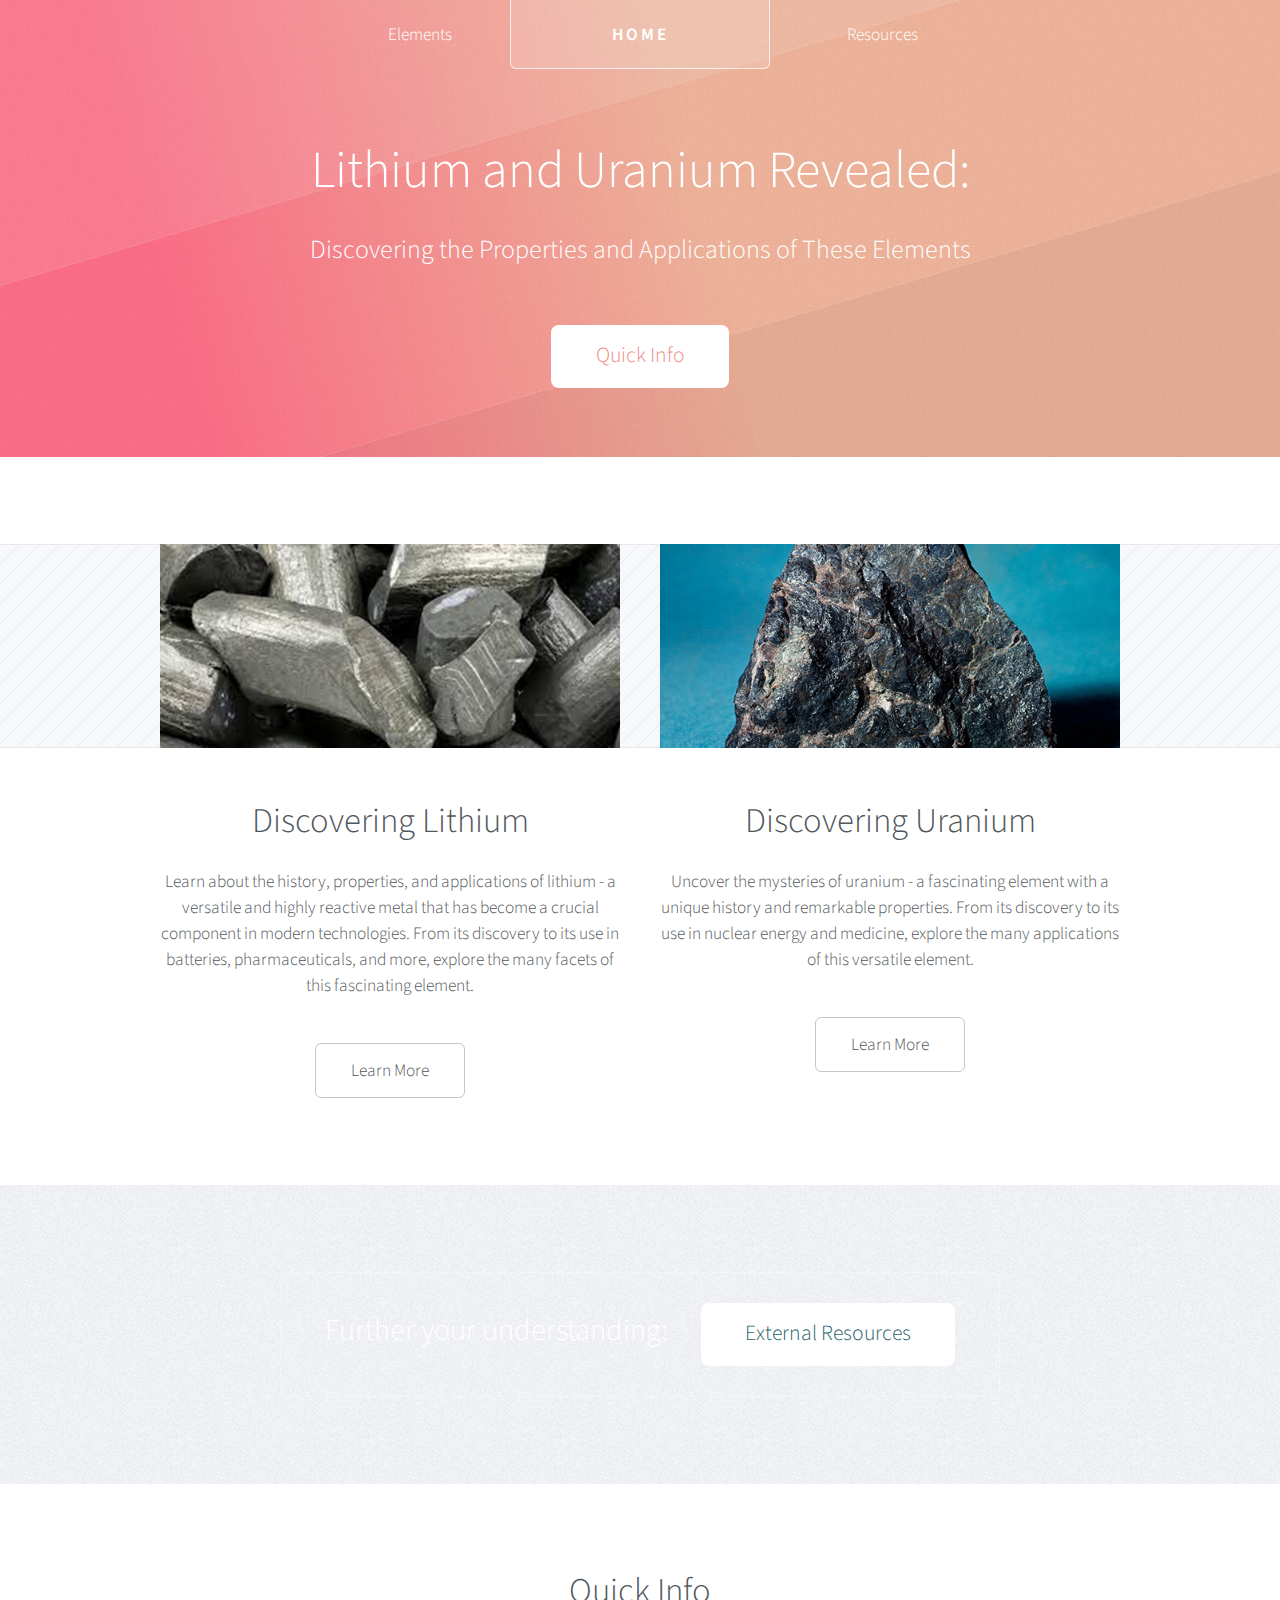
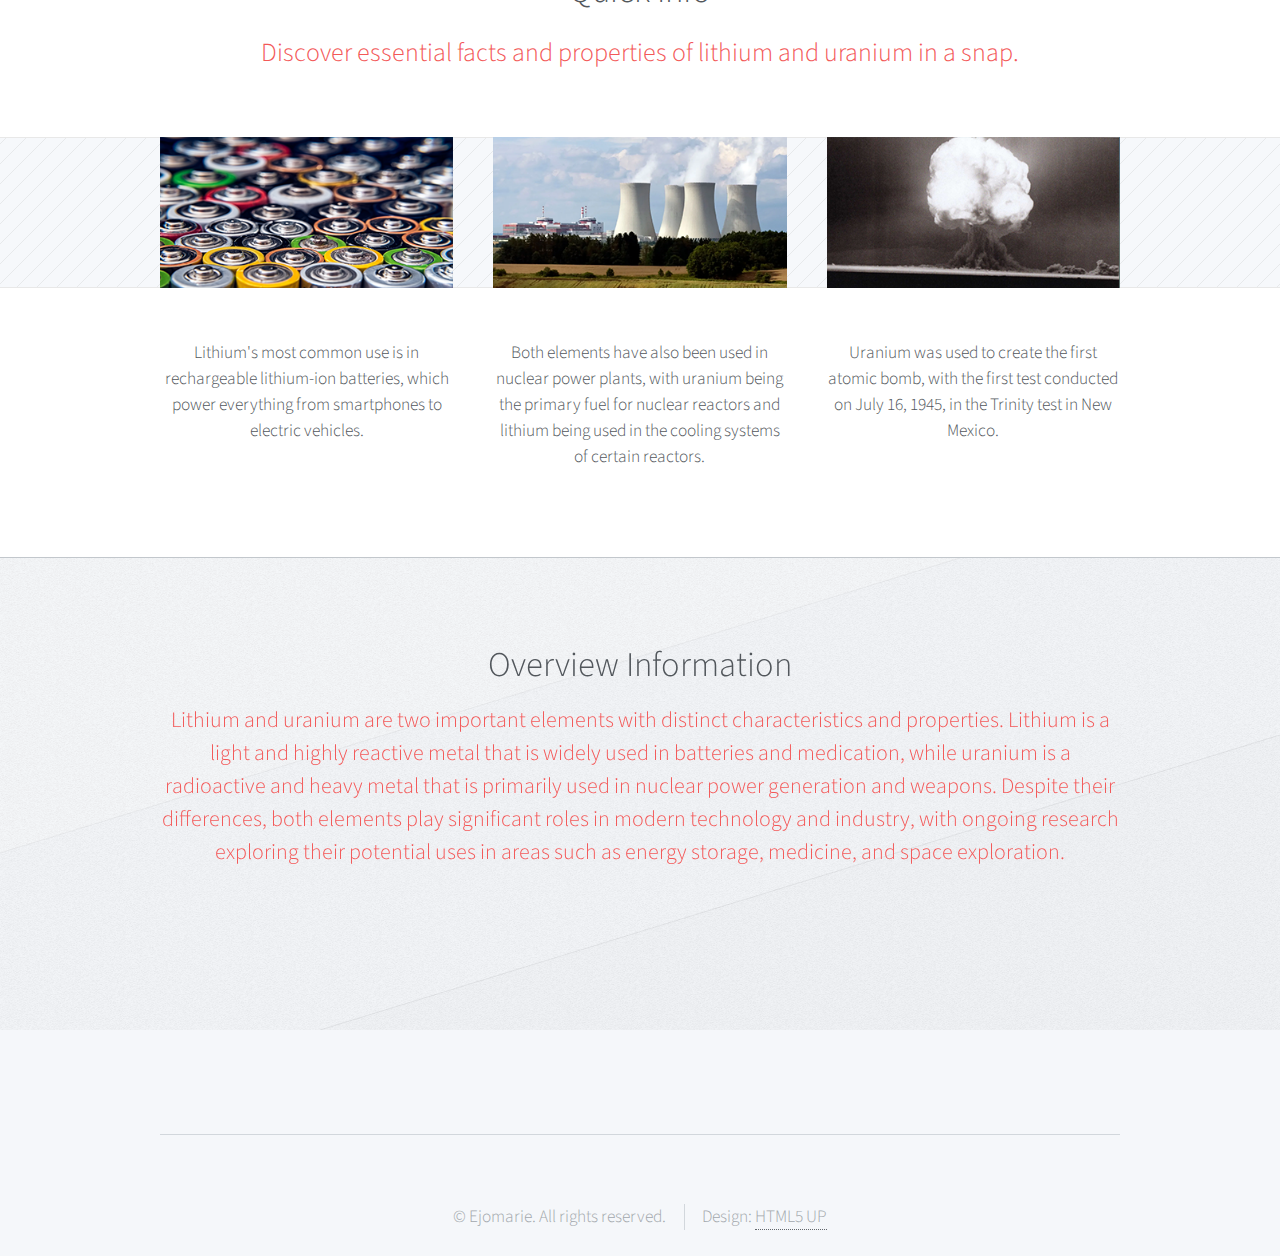
==== commit eac528d2: "Makeover" ====
--- a/index.html
+++ b/index.html
@@ -1,188 +1,146 @@
 <!DOCTYPE HTML>
+<!--
+	Telephasic by HTML5 UP
+	html5up.net | @ajlkn
+	Free for personal and commercial use under the CCA 3.0 license (html5up.net/license)
+-->
 <html>
 	<head>
-		<title>Work-Life Balance</title>
+		<title>Home</title>
 		<meta charset="utf-8" />
 		<meta name="viewport" content="width=device-width, initial-scale=1, user-scalable=no" />
 		<link rel="stylesheet" href="assets/css/main.css" />
-		<noscript><link rel="stylesheet" href="assets/css/noscript.css" /></noscript>
 	</head>
-	<body class="is-preload landing">
+	<body class="homepage is-preload">
 		<div id="page-wrapper">
 
 			<!-- Header -->
-				<header id="header">
-					<h1 id="logo"><a href="index.html">Work-Life</a></h1>
-					<nav id="nav">
-						<ul>
-							<li><a href="index.html">Home</a></li>
-							<li>
-								<a href="#">Examine</a>
+				<div id="header-wrapper">
+					<div id="header" class="container">
+
+						<!-- Logo -->
+						<h1 id="logo"><a href="index.html">Home</a></h1>
+
+						<!-- Nav -->
+							<nav id="nav">
 								<ul>
-									<li><a href="problems.html">Problems</a></li>
-									<li><a href="solutions.html">Solutions</a></li>
+									<li>
+										<a href="#">Elements</a>
+										<ul>
+											<li><a href="ele-lithium.html">Lithium</a></li>
+											<li><a href="ele-uranium.html">Uranium</a></li>
+										</ul>
+									</li>
+									<li class="break"><a href="resources.html">Resources</a></li>
 								</ul>
-							</li>
-							<li><a href="workscited.html" class="button primary">Works Cited</a></li>
-						</ul>
-					</nav>
-				</header>
+							</nav>
 
-			<!-- Banner -->
-				<section id="banner">
-					<div class="content">
-						<header>
-							<h2>Work-Life Balance</h2>
-							<p>Exploring solutions to one of the<br />
-							workforce's biggest problems</p>
-						</header>
-						<span class="image"><img src="images/pic01.jpg" alt="" /></span>
 					</div>
-					<a href="#one" class="goto-next scrolly">Next</a>
-				</section>
 
-			<!-- One -->
-				<section id="one" class="spotlight style1 bottom">
-					<span class="image fit main"><img src="images/pic02.jpg" alt="" /></span>
-					<div class="content">
-						<div class="container">
-							<div class="row">
-								<div class="col-4 col-12-medium">
-									<header>
-										<h2>So what exactly is </br > Work-Life Balance?</h2>
-										<p>"A state of equilibrium in which the demands of both a person's job and personal life are equal"</p>
-									</header>
+					<!-- Hero -->
+						<section id="hero" class="container">
+							<header>
+								<h2>Lithium and Uranium Revealed:</h2>
+							</header>
+							<p>Discovering the Properties and Applications of These Elements</p>
+							<ul class="actions">
+								<li><a href="#quick" class="button">Quick Info</a></li>
+							</ul>
+						</section>
+
+				</div>
+
+			<!-- Features 1 -->
+				<div class="wrapper">
+					<div class="container">
+						<div class="row">
+							<section class="col-6 col-12-narrower feature">
+								<div class="image-wrapper first">
+									<a href="ele-lithium.html" class="image featured first"><img src="images/pic01.png" alt="" /></a>
 								</div>
-								<div class="col-4 col-12-medium">
-									<p>
-										Work-Life Balance is an issue dominating workplaces worldwide. We can classify it as the lack of time and support to manage our work, commitments, and personal duties. Almost everyone is seeking it, but very few have obtained it. Many are worried they won't find a career that supports the lifestyle they want. Rajini Gyanchandani, author of "A Qualitative Study on Work-Life Balance of Software Professionals," states, "Employees will never feel truly satisfied with work until they are satisfied with life" (53).
-									</p>
+								<header>
+									<h2>Discovering Lithium</h2>
+								</header>
+								<p>Learn about the history, properties, and applications of lithium - a versatile and highly reactive metal that has become a crucial component in modern technologies. From its discovery to its use in batteries, pharmaceuticals, and more, explore the many facets of this fascinating element.</p>
+								<ul class="actions">
+									<li><a href="ele-lithium.html" class="button">Learn More</a></li>
+								</ul>
+							</section>
+							<section class="col-6 col-12-narrower feature">
+								<div class="image-wrapper">
+									<a href="ele-uranium.html" class="image featured"><img src="images/pic02.png" alt="" /></a>
 								</div>
-								<div class="col-4 col-12-medium">
-									<p>
-										Finding a balance between work and life has been a persisting and substantial issue across many industries, and the software industry is no exception. There are plenty of core technical software development tasks, including System analysis, software design, and programming and testing. Furthermore, there are many problem-solving skills required alongside communication and cooperation. As stressful as this is, numerous companies do not cater to the mental needs of their employees.
-								</p>
-								</div>
-							</div>
+								<header>
+									<h2>Discovering Uranium</h2>
+								</header>
+								<p>Uncover the mysteries of uranium - a fascinating element with a unique history and remarkable properties. From its discovery to its use in nuclear energy and medicine, explore the many applications of this versatile element.</p>
+								<ul class="actions">
+									<li><a href="ele-uranium.html" class="button">Learn More</a></li>
+								</ul>
+							</section>
 						</div>
 					</div>
-					<a href="#two" class="goto-next scrolly">Next</a>
-				</section>
+				</div>
 
-			<!-- Two -->
-				<section id="two" class="spotlight style2 right">
-					<span class="image fit main"><img src="images/pic03.jpg" alt="" /></span>
-					<div class="content">
-						<header>
-							<h2>Bad Work-Life balance has problems!</h2>
-							<p>These problems begin to affect the organization and the workplace</p>
+			<!-- Promo -->
+				<div id="promo-wrapper">
+					<section id="promo">
+						<h2>Further your understanding:</h2>
+						<a href="resources.html" class="button">External Resources</a>
+					</section>
+				</div>
+
+			<!-- Features 2 -->
+				<div class="wrapper">
+					<section class="container">
+						<header class="major">
+							<h2 id="quick">Quick Info</h2>
+							<p>Discover essential facts and properties of lithium and uranium in a snap.</p>
 						</header>
-						<p>
-							Some effects of poor work-life balance include fatigue, lost time with loved ones and damage to personal relationships, high-stress levels, burnout, less satisfaction, and disloyalty to the organization. This problem is not limited to the Software Industry but instead expands across many work environments.
-						</p>
-						<ul class="actions">
-							<li><a href="problems.html" class="button">Learn More</a></li>
+						<div class="row features">
+							<section class="col-4 col-12-narrower feature">
+								<div class="image-wrapper first">
+									<img class="image featured" src="images/pic03.png" alt="" /></a>
+								</div>
+								<p>Lithium's most common use is in rechargeable lithium-ion batteries, which power everything from smartphones to electric vehicles.</p>
+							</section>
+							<section class="col-4 col-12-narrower feature">
+								<div class="image-wrapper">
+									<img class="image featured" src="images/pic04.png" alt="" />
+								</div>
+								<p>Both elements have also been used in nuclear power plants, with uranium being the primary fuel for nuclear reactors and lithium being used in the cooling systems of certain reactors. </p>
+							</section>
+							<section class="col-4 col-12-narrower feature">
+								<div class="image-wrapper">
+									<img class="image featured" src="images/pic05.png" alt="" />
+								</div>
+								<p>Uranium was used to create the first atomic bomb, with the first test conducted on July 16, 1945, in the Trinity test in New Mexico.</p>
+							</section>
+						</div>
+					</section>
+				</div>
+
+			<!-- Footer -->
+				<div id="footer-wrapper">
+					<div id="footer" class="container">
+						<header class="major">
+							<h2>Overview Information</h2>
+							<p style="font-size: 22px;">Lithium and uranium are two important elements with distinct characteristics and properties. Lithium is a light and highly reactive metal that is widely used in batteries and medication, while uranium is a radioactive and heavy metal that is primarily used in nuclear power generation and weapons. Despite their differences, both elements play significant roles in modern technology and industry, with ongoing research exploring their potential uses in areas such as energy storage, medicine, and space exploration.</p>
+						</header>
+						</div>
+					</div>
+					<div id="copyright" class="container">
+						<ul class="menu">
+							<li>&copy; Ejomarie. All rights reserved.</li><li>Design: <a href="http://html5up.net">HTML5 UP</a></li>
 						</ul>
 					</div>
-					<a href="#three" class="goto-next scrolly">Next</a>
-				</section>
-
-			<!-- Three -->
-				<section id="three" class="spotlight style3 left">
-					<span class="image fit main bottom"><img src="images/pic04.jpg" alt="" /></span>
-					<div class="content">
-						<header>
-							<h2>So how can we solve this problem?</h2>
-							<p>Plenty of solutions exist, but everyone can be different!</p>
-						</header>
-						<p>
-							Start by evaluating your situation with questions like: How do your days look like? How do you spend the entire day? How much time is spent on yourself, family, friends, etc.? You must understand <strong>Work-Life balance is a cycle, not an achievement!</strong> Finding that balance should not be something you have to do yourself; the company itself should have involvement.
-						</p>
-
-						<ul class="actions">
-							<li><a href="solutions.html" class="button">Explore More</a></li>
-						</ul>
-
-					</div>
-					<a href="#four" class="goto-next scrolly">Next</a>
-				</section>
-
-			<!-- Four -->
-				<section id="four" class="wrapper style1 special fade-up">
-					<div class="container">
-						<header class="major">
-							<h2>Quick Solutions</h2>
-							<p>Here are some solutions and ideas to consider!</p>
-						</header>
-						<div class="box alt">
-							<div class="row gtr-uniform">
-								<section class="col-4 col-6-medium col-12-xsmall">
-									<span class="icon solid alt major fa-chart-area"></span>
-									<h3>Monitor your Health</h3>
-									<p>Do not let the stress become more than you can handle. Watch how you react!</p>
-								</section>
-								<section class="col-4 col-6-medium col-12-xsmall">
-									<span class="icon solid alt major fa-comment"></span>
-									<h3>Communication</h3>
-									<p>"Companies need to communicate the assortment of work/life benefits they offer!"</p>
-								</section>
-								<section class="col-4 col-6-medium col-12-xsmall">
-									<span class="icon solid alt major fa-flask"></span>
-									<h3>Experiment</h3>
-									<p>Moderate amounts of stress can be beneficial. Find your limit so you know what to utilize!</p>
-								</section>
-								<section class="col-4 col-6-medium col-12-xsmall">
-									<span class="icon solid alt major fa-paper-plane"></span>
-									<h3>Manage your time</h3>
-									<p>Give yourself enough time to get work done. Do not wait until the last minute!</p>
-								</section>
-								<section class="col-4 col-6-medium col-12-xsmall">
-									<span class="icon solid alt major fa-file"></span>
-									<h3>Consider the options</h3>
-									<p>Find control over your hours to help reduce stress. Seek flex hours, sharing the hours, or other mediums of flexibility.</p>
-								</section>
-								<section class="col-4 col-6-medium col-12-xsmall">
-									<span class="icon solid alt major fa-lock"></span>
-									<h3>Learn to say "No"</h3>
-									<p>Express your concerns with the company. A quality organization will value and respect your decision.</p>
-								</section>
-							</div>
-						</div>
-						<footer class="major">
-							<ul class="actions special">
-								<li><a href="#" class="button">Return to Top</a></li>
-							</ul>
-						</footer>
-					</div>
-				</section>
-
-			<!-- Five -->
-				<section id="five" class="wrapper style2 special fade">
-					<div class="container">
-						<header>
-							<h2>Conclusion</h2>
-							<p>
-								In general, the continuation of mistreatment of employees' health will considerably impact future software developers. The problem is persisting with little means to a solution. It is essential to structure a solution that works best for you despite the growing problem! Company involvement is critical, but you must also take action. Spend time working smarter and not harder to improve efficiency.
-							</p>
-						</header>
-					</div>
-				</section>
-
-			<!-- Footer -->
-				<footer id="footer">
-					<ul class="copyright">
-						<li>&copy; Ejomarie. All rights reserved.</li>
-						<li>Design: <a href="http://html5up.net">HTML5 UP</a></li>
-					</ul>
-				</footer>
+				</div>
 
 		</div>
 
 		<!-- Scripts -->
 			<script src="assets/js/jquery.min.js"></script>
-			<script src="assets/js/jquery.scrolly.min.js"></script>
 			<script src="assets/js/jquery.dropotron.min.js"></script>
-			<script src="assets/js/jquery.scrollex.min.js"></script>
 			<script src="assets/js/browser.min.js"></script>
 			<script src="assets/js/breakpoints.min.js"></script>
 			<script src="assets/js/util.js"></script>
--- a/assets/css/main.css
+++ b/assets/css/main.css
@@ -1,5 +1,11 @@
 @import url("fontawesome-all.min.css");
-@import url("https://fonts.googleapis.com/css?family=Roboto:100,300,100italic,300italic");
+@import url("https://fonts.googleapis.com/css?family=Source+Sans+Pro:300,300italic,400,400italic,600");
+
+/*
+	Telephasic by HTML5 UP
+	html5up.net | @ajlkn
+	Free for personal and commercial use under the CCA 3.0 license (html5up.net/license)
+*/
 
 html, body, div, span, applet, object,
 iframe, h1, h2, h3, h4, h5, h6, p, blockquote,
@@ -68,6 +74,10 @@
 
 /* Basic */
 
+	@-ms-viewport {
+		width: device-width;
+	}
+
 	html {
 		box-sizing: border-box;
 	}
@@ -76,599 +86,194 @@
 		box-sizing: inherit;
 	}
 
-	html, body {
-		background: #1c1d26;
-	}
-
-	body.is-preload *, body.is-preload *:before, body.is-preload *:after {
-		-moz-animation: none !important;
-		-webkit-animation: none !important;
-		-ms-animation: none !important;
-		animation: none !important;
-		-moz-transition: none !important;
-		-webkit-transition: none !important;
-		-ms-transition: none !important;
-		transition: none !important;
-	}
-
-	body, input, select, textarea {
-		color: rgba(255, 255, 255, 0.75);
-		font-family: "Roboto", Helvetica, sans-serif;
-		font-size: 15pt;
-		font-weight: 100;
+	body {
+		background: #f5f7fa;
+		font-family: 'Source Sans Pro', sans-serif;
+		font-weight: 300;
+		color: #52575c;
 		line-height: 1.75em;
-	}
-
-	a {
-		-moz-transition: border-color 0.2s ease-in-out, color 0.2s ease-in-out;
-		-webkit-transition: border-color 0.2s ease-in-out, color 0.2s ease-in-out;
-		-ms-transition: border-color 0.2s ease-in-out, color 0.2s ease-in-out;
-		transition: border-color 0.2s ease-in-out, color 0.2s ease-in-out;
-		border-bottom: dotted 1px;
-		color: #e44c65;
-		text-decoration: none;
-	}
-
-		a:hover {
-			color: #e44c65 !important;
-			border-bottom-color: transparent;
-		}
-
-	strong, b {
-		color: #ffffff;
-		font-weight: 300;
-	}
-
-	em, i {
-		font-style: italic;
-	}
-
-	p {
-		margin: 0 0 2em 0;
-	}
-
-	h1, h2, h3, h4, h5, h6 {
-		color: #ffffff;
-		font-weight: 300;
-		line-height: 1em;
-		margin: 0 0 1em 0;
-	}
-
-		h1 a, h2 a, h3 a, h4 a, h5 a, h6 a {
-			color: inherit;
-			border: 0;
-		}
-
-	h2 {
-		font-size: 2em;
-		line-height: 1.5em;
-		letter-spacing: -0.025em;
-	}
-
-	h3 {
-		font-size: 1.35em;
-		line-height: 1.5em;
-	}
-
-	h4 {
-		font-size: 1.1em;
-		line-height: 1.5em;
-	}
-
-	h5 {
-		font-size: 0.9em;
-		line-height: 1.5em;
-	}
-
-	h6 {
-		font-size: 0.7em;
-		line-height: 1.5em;
-	}
-
-	sub {
-		font-size: 0.8em;
-		position: relative;
-		top: 0.5em;
-	}
-
-	sup {
-		font-size: 0.8em;
-		position: relative;
-		top: -0.5em;
-	}
-
-	hr {
-		border: 0;
-		border-bottom: solid 1px rgba(255, 255, 255, 0.3);
-		margin: 3em 0;
-	}
-
-		hr.major {
-			margin: 4em 0;
-		}
-
-	blockquote {
-		border-left: solid 4px rgba(255, 255, 255, 0.3);
-		font-style: italic;
-		margin: 0 0 2em 0;
-		padding: 0.5em 0 0.5em 2em;
-	}
-
-	code {
-		background: rgba(255, 255, 255, 0.075);
-		border-radius: 4px;
-		font-family: "Courier New", monospace;
-		font-size: 0.9em;
-		margin: 0 0.25em;
-		padding: 0.25em 0.65em;
-	}
-
-	pre {
-		-webkit-overflow-scrolling: touch;
-		font-family: "Courier New", monospace;
-		font-size: 0.9em;
-		margin: 0 0 2em 0;
-	}
-
-		pre code {
-			display: block;
-			line-height: 1.75em;
-			padding: 1em 1.5em;
-			overflow-x: auto;
-		}
-
-	.align-left {
-		text-align: left;
-	}
-
-	.align-center {
-		text-align: center;
-	}
-
-	.align-right {
-		text-align: right;
-	}
-
-/* Loader */
-
-	@-moz-keyframes spinner-show {
-		0% {
-			opacity: 0;
-		}
-
-		100% {
-			opacity: 1;
-		}
-	}
-
-	@-webkit-keyframes spinner-show {
-		0% {
-			opacity: 0;
-		}
-
-		100% {
-			opacity: 1;
-		}
-	}
-
-	@-ms-keyframes spinner-show {
-		0% {
-			opacity: 0;
-		}
-
-		100% {
-			opacity: 1;
-		}
-	}
-
-	@keyframes spinner-show {
-		0% {
-			opacity: 0;
-		}
-
-		100% {
-			opacity: 1;
-		}
-	}
-
-	@-moz-keyframes spinner-hide {
-		0% {
-			color: rgba(255, 255, 255, 0.15);
-			z-index: 100001;
-			-moz-transform: scale(1) rotate(0deg);
-			-webkit-transform: scale(1) rotate(0deg);
-			-ms-transform: scale(1) rotate(0deg);
-			transform: scale(1) rotate(0deg);
-		}
-
-		99% {
-			color: #1c1d26;
-			z-index: 100001;
-			-moz-transform: scale(0.5) rotate(360deg);
-			-webkit-transform: scale(0.5) rotate(360deg);
-			-ms-transform: scale(0.5) rotate(360deg);
-			transform: scale(0.5) rotate(360deg);
-		}
-
-		100% {
-			color: #1c1d26;
-			z-index: -1;
-			-moz-transform: scale(0.5) rotate(360deg);
-			-webkit-transform: scale(0.5) rotate(360deg);
-			-ms-transform: scale(0.5) rotate(360deg);
-			transform: scale(0.5) rotate(360deg);
-		}
-	}
-
-	@-webkit-keyframes spinner-hide {
-		0% {
-			color: rgba(255, 255, 255, 0.15);
-			z-index: 100001;
-			-moz-transform: scale(1) rotate(0deg);
-			-webkit-transform: scale(1) rotate(0deg);
-			-ms-transform: scale(1) rotate(0deg);
-			transform: scale(1) rotate(0deg);
-		}
-
-		99% {
-			color: #1c1d26;
-			z-index: 100001;
-			-moz-transform: scale(0.5) rotate(360deg);
-			-webkit-transform: scale(0.5) rotate(360deg);
-			-ms-transform: scale(0.5) rotate(360deg);
-			transform: scale(0.5) rotate(360deg);
-		}
-
-		100% {
-			color: #1c1d26;
-			z-index: -1;
-			-moz-transform: scale(0.5) rotate(360deg);
-			-webkit-transform: scale(0.5) rotate(360deg);
-			-ms-transform: scale(0.5) rotate(360deg);
-			transform: scale(0.5) rotate(360deg);
-		}
-	}
-
-	@-ms-keyframes spinner-hide {
-		0% {
-			color: rgba(255, 255, 255, 0.15);
-			z-index: 100001;
-			-moz-transform: scale(1) rotate(0deg);
-			-webkit-transform: scale(1) rotate(0deg);
-			-ms-transform: scale(1) rotate(0deg);
-			transform: scale(1) rotate(0deg);
-		}
-
-		99% {
-			color: #1c1d26;
-			z-index: 100001;
-			-moz-transform: scale(0.5) rotate(360deg);
-			-webkit-transform: scale(0.5) rotate(360deg);
-			-ms-transform: scale(0.5) rotate(360deg);
-			transform: scale(0.5) rotate(360deg);
-		}
-
-		100% {
-			color: #1c1d26;
-			z-index: -1;
-			-moz-transform: scale(0.5) rotate(360deg);
-			-webkit-transform: scale(0.5) rotate(360deg);
-			-ms-transform: scale(0.5) rotate(360deg);
-			transform: scale(0.5) rotate(360deg);
-		}
-	}
-
-	@keyframes spinner-hide {
-		0% {
-			color: rgba(255, 255, 255, 0.15);
-			z-index: 100001;
-			-moz-transform: scale(1) rotate(0deg);
-			-webkit-transform: scale(1) rotate(0deg);
-			-ms-transform: scale(1) rotate(0deg);
-			transform: scale(1) rotate(0deg);
-		}
-
-		99% {
-			color: #1c1d26;
-			z-index: 100001;
-			-moz-transform: scale(0.5) rotate(360deg);
-			-webkit-transform: scale(0.5) rotate(360deg);
-			-ms-transform: scale(0.5) rotate(360deg);
-			transform: scale(0.5) rotate(360deg);
-		}
-
-		100% {
-			color: #1c1d26;
-			z-index: -1;
-			-moz-transform: scale(0.5) rotate(360deg);
-			-webkit-transform: scale(0.5) rotate(360deg);
-			-ms-transform: scale(0.5) rotate(360deg);
-			transform: scale(0.5) rotate(360deg);
-		}
-	}
-
-	@-moz-keyframes spinner-rotate {
-		0% {
-			-moz-transform: scale(1) rotate(0deg);
-			-webkit-transform: scale(1) rotate(0deg);
-			-ms-transform: scale(1) rotate(0deg);
-			transform: scale(1) rotate(0deg);
-		}
-
-		100% {
-			-moz-transform: scale(1) rotate(360deg);
-			-webkit-transform: scale(1) rotate(360deg);
-			-ms-transform: scale(1) rotate(360deg);
-			transform: scale(1) rotate(360deg);
-		}
-	}
-
-	@-webkit-keyframes spinner-rotate {
-		0% {
-			-moz-transform: scale(1) rotate(0deg);
-			-webkit-transform: scale(1) rotate(0deg);
-			-ms-transform: scale(1) rotate(0deg);
-			transform: scale(1) rotate(0deg);
-		}
-
-		100% {
-			-moz-transform: scale(1) rotate(360deg);
-			-webkit-transform: scale(1) rotate(360deg);
-			-ms-transform: scale(1) rotate(360deg);
-			transform: scale(1) rotate(360deg);
-		}
-	}
-
-	@-ms-keyframes spinner-rotate {
-		0% {
-			-moz-transform: scale(1) rotate(0deg);
-			-webkit-transform: scale(1) rotate(0deg);
-			-ms-transform: scale(1) rotate(0deg);
-			transform: scale(1) rotate(0deg);
-		}
-
-		100% {
-			-moz-transform: scale(1) rotate(360deg);
-			-webkit-transform: scale(1) rotate(360deg);
-			-ms-transform: scale(1) rotate(360deg);
-			transform: scale(1) rotate(360deg);
-		}
-	}
-
-	@keyframes spinner-rotate {
-		0% {
-			-moz-transform: scale(1) rotate(0deg);
-			-webkit-transform: scale(1) rotate(0deg);
-			-ms-transform: scale(1) rotate(0deg);
-			transform: scale(1) rotate(0deg);
-		}
-
-		100% {
-			-moz-transform: scale(1) rotate(360deg);
-			-webkit-transform: scale(1) rotate(360deg);
-			-ms-transform: scale(1) rotate(360deg);
-			transform: scale(1) rotate(360deg);
-		}
-	}
-
-	@-moz-keyframes overlay-hide {
-		0% {
-			opacity: 1;
-			z-index: 100000;
-		}
-
-		15% {
-			opacity: 1;
-			z-index: 100000;
-		}
-
-		99% {
-			opacity: 0;
-			z-index: 100000;
-		}
-
-		100% {
-			opacity: 0;
-			z-index: -1;
-		}
-	}
-
-	@-webkit-keyframes overlay-hide {
-		0% {
-			opacity: 1;
-			z-index: 100000;
-		}
-
-		15% {
-			opacity: 1;
-			z-index: 100000;
-		}
-
-		99% {
-			opacity: 0;
-			z-index: 100000;
-		}
-
-		100% {
-			opacity: 0;
-			z-index: -1;
-		}
-	}
-
-	@-ms-keyframes overlay-hide {
-		0% {
-			opacity: 1;
-			z-index: 100000;
-		}
-
-		15% {
-			opacity: 1;
-			z-index: 100000;
-		}
-
-		99% {
-			opacity: 0;
-			z-index: 100000;
-		}
-
-		100% {
-			opacity: 0;
-			z-index: -1;
-		}
-	}
-
-	@keyframes overlay-hide {
-		0% {
-			opacity: 1;
-			z-index: 100000;
-		}
-
-		15% {
-			opacity: 1;
-			z-index: 100000;
-		}
-
-		99% {
-			opacity: 0;
-			z-index: 100000;
-		}
-
-		100% {
-			opacity: 0;
-			z-index: -1;
-		}
-	}
-
-	body.landing {
-		text-decoration: none;
-	}
-
-		body.landing:before {
-			-moz-osx-font-smoothing: grayscale;
-			-webkit-font-smoothing: antialiased;
-			display: inline-block;
-			font-style: normal;
-			font-variant: normal;
-			text-rendering: auto;
-			line-height: 1;
-			text-transform: none !important;
-			font-family: 'Font Awesome 5 Free';
-			font-weight: 900;
-		}
-
-		body.landing:before {
-			-moz-animation: spinner-show 1.5s 1 0.25s ease forwards, spinner-hide 0.25s ease-in-out forwards !important;
-			-webkit-animation: spinner-show 1.5s 1 0.25s ease forwards, spinner-hide 0.25s ease-in-out forwards !important;
-			-ms-animation: spinner-show 1.5s 1 0.25s ease forwards, spinner-hide 0.25s ease-in-out forwards !important;
-			animation: spinner-show 1.5s 1 0.25s ease forwards, spinner-hide 0.25s ease-in-out forwards !important;
-			-moz-transform-origin: 50% 50%;
-			-webkit-transform-origin: 50% 50%;
-			-ms-transform-origin: 50% 50%;
-			transform-origin: 50% 50%;
-			color: rgba(255, 255, 255, 0.15);
-			content: '\f1ce';
-			cursor: default;
-			display: block;
-			font-size: 2em;
-			height: 2em;
-			left: 50%;
-			line-height: 2em;
-			margin: -1em 0 0 -1em;
-			opacity: 0;
-			position: fixed;
-			text-align: center;
-			top: 50%;
-			width: 2em;
-			z-index: -1;
-		}
-
-		body.landing:after {
-			-moz-animation: overlay-hide 1.5s ease-in forwards !important;
-			-webkit-animation: overlay-hide 1.5s ease-in forwards !important;
-			-ms-animation: overlay-hide 1.5s ease-in forwards !important;
-			animation: overlay-hide 1.5s ease-in forwards !important;
-			background: #1c1d26;
-			content: '';
-			display: block;
-			height: 100%;
-			left: 0;
-			opacity: 0;
-			position: fixed;
-			top: 0;
-			width: 100%;
-			z-index: -1;
-		}
-
-		body.landing.is-preload:before {
-			-moz-animation: spinner-show 1.5s 1 0.25s ease forwards, spinner-rotate 0.75s infinite linear !important;
-			-webkit-animation: spinner-show 1.5s 1 0.25s ease forwards, spinner-rotate 0.75s infinite linear !important;
-			-ms-animation: spinner-show 1.5s 1 0.25s ease forwards, spinner-rotate 0.75s infinite linear !important;
-			animation: spinner-show 1.5s 1 0.25s ease forwards, spinner-rotate 0.75s infinite linear !important;
-			z-index: 100001;
-		}
-
-		body.landing.is-preload:after {
+		font-size: 14pt;
+	}
+
+		body.is-preload *, body.is-preload *:before, body.is-preload *:after {
 			-moz-animation: none !important;
 			-webkit-animation: none !important;
 			-ms-animation: none !important;
 			animation: none !important;
-			opacity: 1;
-			z-index: 100000;
-		}
-
-	@media (-webkit-min-device-pixel-ratio: 2) {
-
-		body.landing:before {
-			line-height: 2.025em;
-		}
-
-	}
+			-moz-transition: none !important;
+			-webkit-transition: none !important;
+			-ms-transition: none !important;
+			transition: none !important;
+		}
+
+	input, textarea, select {
+		font-family: 'Source Sans Pro', sans-serif;
+		font-weight: 300;
+		color: #52575c;
+		line-height: 1.75em;
+		font-size: 15pt;
+	}
+
+	h1, h2, h3, h4, h5, h6 {
+		font-weight: 300;
+		color: #52575c;
+	}
+
+	h1 a, h2 a, h3 a, h4 a, h5 a, h6 a {
+		color: inherit;
+		text-decoration: none;
+	}
+
+	h2 {
+		font-size: 2em;
+		line-height: 1.25em;
+	}
+
+	h3 {
+		font-size: 1.5em;
+		line-height: 1.5em;
+	}
+
+	a {
+		-moz-transition: color 0.25s ease-in-out, border-color 0.25s ease-in-out, background-color 0.25s ease-in-out;
+		-webkit-transition: color 0.25s ease-in-out, border-color 0.25s ease-in-out, background-color 0.25s ease-in-out;
+		-ms-transition: color 0.25s ease-in-out, border-color 0.25s ease-in-out, background-color 0.25s ease-in-out;
+		transition: color 0.25s ease-in-out, border-color 0.25s ease-in-out, background-color 0.25s ease-in-out;
+		color: inherit;
+		text-decoration: none;
+		border-bottom: dotted 1px #62676c;
+	}
+
+		a:hover {
+			color: #f35858;
+			border-bottom-color: rgba(255, 255, 255, 0);
+		}
+
+	strong, b {
+		font-weight: 400;
+		color: #42474c;
+	}
+
+	em, i {
+		font-style: italic;
+	}
+
+	sub {
+		position: relative;
+		top: 0.5em;
+		font-size: 0.8em;
+	}
+
+	sup {
+		position: relative;
+		top: -0.5em;
+		font-size: 0.8em;
+	}
+
+	hr {
+		border: 0;
+		border-top: solid 1px #c2c7cc;
+	}
+
+	blockquote {
+		border-left: solid 0.5em #c2c7cc;
+		padding: 1em 0 1em 2em;
+		font-style: italic;
+	}
+
+	p, ul, ol, dl, table {
+		margin-bottom: 1.5em;
+	}
+
+	br.clear {
+		clear: both;
+	}
+
+	.features {
+		margin-bottom: 1.5em;
+	}
+
+	.feature {
+		text-align: center;
+	}
+
+/* Sections/Article */
+
+	section, article {
+		margin-bottom: 3em;
+	}
+
+	section > :last-child,
+	article > :last-child,
+	section:last-child,
+	article:last-child {
+		margin-bottom: 0;
+	}
+
+	.row > section, .row > article {
+		margin-bottom: 0;
+	}
+
+	header {
+		margin-bottom: 1.5em;
+	}
+
+		header > p {
+			display: block;
+			color: #f35858;
+			padding: 0.75em 0 1em 0;
+			font-size: 1.5em;
+			line-height: 1.5em;
+		}
+
+		header.major {
+			text-align: center;
+		}
 
 /* Container */
 
 	.container {
 		margin: 0 auto;
-		max-width: calc(100% - 4em);
-		width: 70em;
-	}
-
-		.container.xsmall {
-			width: 17.5em;
-		}
-
-		.container.small {
-			width: 35em;
-		}
-
-		.container.medium {
-			width: 52.5em;
-		}
-
-		.container.large {
-			width: 87.5em;
-		}
-
-		.container.xlarge {
-			width: 105em;
-		}
-
-		.container.max {
-			width: 100%;
-		}
+		max-width: 100%;
+		width: 1200px;
+	}
 
 		@media screen and (max-width: 1280px) {
 
 			.container {
-				width: 90%;
-				max-width: 100%;
-			}
-
-		}
-
-		@media screen and (max-width: 980px) {
+				width: 960px;
+			}
+
+		}
+
+		@media screen and (max-width: 1080px) {
 
 			.container {
-				width: 100% !important;
+				width: 100%;
+			}
+
+		}
+
+		@media screen and (max-width: 820px) {
+
+			.container {
+				width: 100%;
+			}
+
+		}
+
+		@media screen and (max-width: 736px) {
+
+			.container {
+				width: 100%;
+			}
+
+		}
+
+		@media screen and (max-width: 480px) {
+
+			.container {
+				width: 100%;
 			}
 
 		}
@@ -815,108 +420,108 @@
 		}
 
 		.row.gtr-0 {
-			margin-top: 0;
-			margin-left: 0em;
+			margin-top: 0px;
+			margin-left: 0px;
 		}
 
 			.row.gtr-0 > * {
-				padding: 0 0 0 0em;
+				padding: 0px 0 0 0px;
 			}
 
 			.row.gtr-0.gtr-uniform {
-				margin-top: 0em;
+				margin-top: 0px;
 			}
 
 				.row.gtr-0.gtr-uniform > * {
-					padding-top: 0em;
+					padding-top: 0px;
 				}
 
 		.row.gtr-25 {
-			margin-top: 0;
-			margin-left: -0.625em;
+			margin-top: -12.5px;
+			margin-left: -12.5px;
 		}
 
 			.row.gtr-25 > * {
-				padding: 0 0 0 0.625em;
+				padding: 12.5px 0 0 12.5px;
 			}
 
 			.row.gtr-25.gtr-uniform {
-				margin-top: -0.625em;
+				margin-top: -12.5px;
 			}
 
 				.row.gtr-25.gtr-uniform > * {
-					padding-top: 0.625em;
+					padding-top: 12.5px;
 				}
 
 		.row.gtr-50 {
-			margin-top: 0;
-			margin-left: -1.25em;
+			margin-top: -25px;
+			margin-left: -25px;
 		}
 
 			.row.gtr-50 > * {
-				padding: 0 0 0 1.25em;
+				padding: 25px 0 0 25px;
 			}
 
 			.row.gtr-50.gtr-uniform {
-				margin-top: -1.25em;
+				margin-top: -25px;
 			}
 
 				.row.gtr-50.gtr-uniform > * {
-					padding-top: 1.25em;
+					padding-top: 25px;
 				}
 
 		.row {
-			margin-top: 0;
-			margin-left: -2.5em;
+			margin-top: -50px;
+			margin-left: -50px;
 		}
 
 			.row > * {
-				padding: 0 0 0 2.5em;
+				padding: 50px 0 0 50px;
 			}
 
 			.row.gtr-uniform {
-				margin-top: -2.5em;
+				margin-top: -50px;
 			}
 
 				.row.gtr-uniform > * {
-					padding-top: 2.5em;
+					padding-top: 50px;
 				}
 
 		.row.gtr-150 {
-			margin-top: 0;
-			margin-left: -3.75em;
+			margin-top: -75px;
+			margin-left: -75px;
 		}
 
 			.row.gtr-150 > * {
-				padding: 0 0 0 3.75em;
+				padding: 75px 0 0 75px;
 			}
 
 			.row.gtr-150.gtr-uniform {
-				margin-top: -3.75em;
+				margin-top: -75px;
 			}
 
 				.row.gtr-150.gtr-uniform > * {
-					padding-top: 3.75em;
+					padding-top: 75px;
 				}
 
 		.row.gtr-200 {
-			margin-top: 0;
-			margin-left: -5em;
+			margin-top: -100px;
+			margin-left: -100px;
 		}
 
 			.row.gtr-200 > * {
-				padding: 0 0 0 5em;
+				padding: 100px 0 0 100px;
 			}
 
 			.row.gtr-200.gtr-uniform {
-				margin-top: -5em;
+				margin-top: -100px;
 			}
 
 				.row.gtr-200.gtr-uniform > * {
-					padding-top: 5em;
-				}
-
-		@media screen and (max-width: 1680px) {
+					padding-top: 100px;
+				}
+
+		@media screen and (max-width: 1280px) {
 
 			.row {
 				display: flex;
@@ -957,211 +562,211 @@
 					align-items: flex-end;
 				}
 
-				.row > .imp-xlarge {
+				.row > .imp-normal {
 					order: -1;
 				}
 
-				.row > .col-1-xlarge {
+				.row > .col-1-normal {
 					width: 8.33333%;
 				}
 
-				.row > .off-1-xlarge {
+				.row > .off-1-normal {
 					margin-left: 8.33333%;
 				}
 
-				.row > .col-2-xlarge {
+				.row > .col-2-normal {
 					width: 16.66667%;
 				}
 
-				.row > .off-2-xlarge {
+				.row > .off-2-normal {
 					margin-left: 16.66667%;
 				}
 
-				.row > .col-3-xlarge {
+				.row > .col-3-normal {
 					width: 25%;
 				}
 
-				.row > .off-3-xlarge {
+				.row > .off-3-normal {
 					margin-left: 25%;
 				}
 
-				.row > .col-4-xlarge {
+				.row > .col-4-normal {
 					width: 33.33333%;
 				}
 
-				.row > .off-4-xlarge {
+				.row > .off-4-normal {
 					margin-left: 33.33333%;
 				}
 
-				.row > .col-5-xlarge {
+				.row > .col-5-normal {
 					width: 41.66667%;
 				}
 
-				.row > .off-5-xlarge {
+				.row > .off-5-normal {
 					margin-left: 41.66667%;
 				}
 
-				.row > .col-6-xlarge {
+				.row > .col-6-normal {
 					width: 50%;
 				}
 
-				.row > .off-6-xlarge {
+				.row > .off-6-normal {
 					margin-left: 50%;
 				}
 
-				.row > .col-7-xlarge {
+				.row > .col-7-normal {
 					width: 58.33333%;
 				}
 
-				.row > .off-7-xlarge {
+				.row > .off-7-normal {
 					margin-left: 58.33333%;
 				}
 
-				.row > .col-8-xlarge {
+				.row > .col-8-normal {
 					width: 66.66667%;
 				}
 
-				.row > .off-8-xlarge {
+				.row > .off-8-normal {
 					margin-left: 66.66667%;
 				}
 
-				.row > .col-9-xlarge {
+				.row > .col-9-normal {
 					width: 75%;
 				}
 
-				.row > .off-9-xlarge {
+				.row > .off-9-normal {
 					margin-left: 75%;
 				}
 
-				.row > .col-10-xlarge {
+				.row > .col-10-normal {
 					width: 83.33333%;
 				}
 
-				.row > .off-10-xlarge {
+				.row > .off-10-normal {
 					margin-left: 83.33333%;
 				}
 
-				.row > .col-11-xlarge {
+				.row > .col-11-normal {
 					width: 91.66667%;
 				}
 
-				.row > .off-11-xlarge {
+				.row > .off-11-normal {
 					margin-left: 91.66667%;
 				}
 
-				.row > .col-12-xlarge {
+				.row > .col-12-normal {
 					width: 100%;
 				}
 
-				.row > .off-12-xlarge {
+				.row > .off-12-normal {
 					margin-left: 100%;
 				}
 
 				.row.gtr-0 {
-					margin-top: 0;
-					margin-left: 0em;
+					margin-top: 0px;
+					margin-left: 0px;
 				}
 
 					.row.gtr-0 > * {
-						padding: 0 0 0 0em;
+						padding: 0px 0 0 0px;
 					}
 
 					.row.gtr-0.gtr-uniform {
-						margin-top: 0em;
+						margin-top: 0px;
 					}
 
 						.row.gtr-0.gtr-uniform > * {
-							padding-top: 0em;
+							padding-top: 0px;
 						}
 
 				.row.gtr-25 {
-					margin-top: 0;
-					margin-left: -0.625em;
+					margin-top: -10px;
+					margin-left: -10px;
 				}
 
 					.row.gtr-25 > * {
-						padding: 0 0 0 0.625em;
+						padding: 10px 0 0 10px;
 					}
 
 					.row.gtr-25.gtr-uniform {
-						margin-top: -0.625em;
+						margin-top: -10px;
 					}
 
 						.row.gtr-25.gtr-uniform > * {
-							padding-top: 0.625em;
+							padding-top: 10px;
 						}
 
 				.row.gtr-50 {
-					margin-top: 0;
-					margin-left: -1.25em;
+					margin-top: -20px;
+					margin-left: -20px;
 				}
 
 					.row.gtr-50 > * {
-						padding: 0 0 0 1.25em;
+						padding: 20px 0 0 20px;
 					}
 
 					.row.gtr-50.gtr-uniform {
-						margin-top: -1.25em;
+						margin-top: -20px;
 					}
 
 						.row.gtr-50.gtr-uniform > * {
-							padding-top: 1.25em;
+							padding-top: 20px;
 						}
 
 				.row {
-					margin-top: 0;
-					margin-left: -2.5em;
+					margin-top: -40px;
+					margin-left: -40px;
 				}
 
 					.row > * {
-						padding: 0 0 0 2.5em;
+						padding: 40px 0 0 40px;
 					}
 
 					.row.gtr-uniform {
-						margin-top: -2.5em;
+						margin-top: -40px;
 					}
 
 						.row.gtr-uniform > * {
-							padding-top: 2.5em;
+							padding-top: 40px;
 						}
 
 				.row.gtr-150 {
-					margin-top: 0;
-					margin-left: -3.75em;
+					margin-top: -60px;
+					margin-left: -60px;
 				}
 
 					.row.gtr-150 > * {
-						padding: 0 0 0 3.75em;
+						padding: 60px 0 0 60px;
 					}
 
 					.row.gtr-150.gtr-uniform {
-						margin-top: -3.75em;
+						margin-top: -60px;
 					}
 
 						.row.gtr-150.gtr-uniform > * {
-							padding-top: 3.75em;
+							padding-top: 60px;
 						}
 
 				.row.gtr-200 {
-					margin-top: 0;
-					margin-left: -5em;
+					margin-top: -80px;
+					margin-left: -80px;
 				}
 
 					.row.gtr-200 > * {
-						padding: 0 0 0 5em;
+						padding: 80px 0 0 80px;
 					}
 
 					.row.gtr-200.gtr-uniform {
-						margin-top: -5em;
+						margin-top: -80px;
 					}
 
 						.row.gtr-200.gtr-uniform > * {
-							padding-top: 5em;
+							padding-top: 80px;
 						}
 
 		}
 
-		@media screen and (max-width: 1280px) {
+		@media screen and (max-width: 1080px) {
 
 			.row {
 				display: flex;
@@ -1202,211 +807,211 @@
 					align-items: flex-end;
 				}
 
-				.row > .imp-large {
+				.row > .imp-narrow {
 					order: -1;
 				}
 
-				.row > .col-1-large {
+				.row > .col-1-narrow {
 					width: 8.33333%;
 				}
 
-				.row > .off-1-large {
+				.row > .off-1-narrow {
 					margin-left: 8.33333%;
 				}
 
-				.row > .col-2-large {
+				.row > .col-2-narrow {
 					width: 16.66667%;
 				}
 
-				.row > .off-2-large {
+				.row > .off-2-narrow {
 					margin-left: 16.66667%;
 				}
 
-				.row > .col-3-large {
+				.row > .col-3-narrow {
 					width: 25%;
 				}
 
-				.row > .off-3-large {
+				.row > .off-3-narrow {
 					margin-left: 25%;
 				}
 
-				.row > .col-4-large {
+				.row > .col-4-narrow {
 					width: 33.33333%;
 				}
 
-				.row > .off-4-large {
+				.row > .off-4-narrow {
 					margin-left: 33.33333%;
 				}
 
-				.row > .col-5-large {
+				.row > .col-5-narrow {
 					width: 41.66667%;
 				}
 
-				.row > .off-5-large {
+				.row > .off-5-narrow {
 					margin-left: 41.66667%;
 				}
 
-				.row > .col-6-large {
+				.row > .col-6-narrow {
 					width: 50%;
 				}
 
-				.row > .off-6-large {
+				.row > .off-6-narrow {
 					margin-left: 50%;
 				}
 
-				.row > .col-7-large {
+				.row > .col-7-narrow {
 					width: 58.33333%;
 				}
 
-				.row > .off-7-large {
+				.row > .off-7-narrow {
 					margin-left: 58.33333%;
 				}
 
-				.row > .col-8-large {
+				.row > .col-8-narrow {
 					width: 66.66667%;
 				}
 
-				.row > .off-8-large {
+				.row > .off-8-narrow {
 					margin-left: 66.66667%;
 				}
 
-				.row > .col-9-large {
+				.row > .col-9-narrow {
 					width: 75%;
 				}
 
-				.row > .off-9-large {
+				.row > .off-9-narrow {
 					margin-left: 75%;
 				}
 
-				.row > .col-10-large {
+				.row > .col-10-narrow {
 					width: 83.33333%;
 				}
 
-				.row > .off-10-large {
+				.row > .off-10-narrow {
 					margin-left: 83.33333%;
 				}
 
-				.row > .col-11-large {
+				.row > .col-11-narrow {
 					width: 91.66667%;
 				}
 
-				.row > .off-11-large {
+				.row > .off-11-narrow {
 					margin-left: 91.66667%;
 				}
 
-				.row > .col-12-large {
+				.row > .col-12-narrow {
 					width: 100%;
 				}
 
-				.row > .off-12-large {
+				.row > .off-12-narrow {
 					margin-left: 100%;
 				}
 
 				.row.gtr-0 {
-					margin-top: 0;
-					margin-left: 0em;
+					margin-top: 0px;
+					margin-left: 0px;
 				}
 
 					.row.gtr-0 > * {
-						padding: 0 0 0 0em;
+						padding: 0px 0 0 0px;
 					}
 
 					.row.gtr-0.gtr-uniform {
-						margin-top: 0em;
+						margin-top: 0px;
 					}
 
 						.row.gtr-0.gtr-uniform > * {
-							padding-top: 0em;
+							padding-top: 0px;
 						}
 
 				.row.gtr-25 {
-					margin-top: 0;
-					margin-left: -0.625em;
+					margin-top: -10px;
+					margin-left: -10px;
 				}
 
 					.row.gtr-25 > * {
-						padding: 0 0 0 0.625em;
+						padding: 10px 0 0 10px;
 					}
 
 					.row.gtr-25.gtr-uniform {
-						margin-top: -0.625em;
+						margin-top: -10px;
 					}
 
 						.row.gtr-25.gtr-uniform > * {
-							padding-top: 0.625em;
+							padding-top: 10px;
 						}
 
 				.row.gtr-50 {
-					margin-top: 0;
-					margin-left: -1.25em;
+					margin-top: -20px;
+					margin-left: -20px;
 				}
 
 					.row.gtr-50 > * {
-						padding: 0 0 0 1.25em;
+						padding: 20px 0 0 20px;
 					}
 
 					.row.gtr-50.gtr-uniform {
-						margin-top: -1.25em;
+						margin-top: -20px;
 					}
 
 						.row.gtr-50.gtr-uniform > * {
-							padding-top: 1.25em;
+							padding-top: 20px;
 						}
 
 				.row {
-					margin-top: 0;
-					margin-left: -2.5em;
+					margin-top: -40px;
+					margin-left: -40px;
 				}
 
 					.row > * {
-						padding: 0 0 0 2.5em;
+						padding: 40px 0 0 40px;
 					}
 
 					.row.gtr-uniform {
-						margin-top: -2.5em;
+						margin-top: -40px;
 					}
 
 						.row.gtr-uniform > * {
-							padding-top: 2.5em;
+							padding-top: 40px;
 						}
 
 				.row.gtr-150 {
-					margin-top: 0;
-					margin-left: -3.75em;
+					margin-top: -60px;
+					margin-left: -60px;
 				}
 
 					.row.gtr-150 > * {
-						padding: 0 0 0 3.75em;
+						padding: 60px 0 0 60px;
 					}
 
 					.row.gtr-150.gtr-uniform {
-						margin-top: -3.75em;
+						margin-top: -60px;
 					}
 
 						.row.gtr-150.gtr-uniform > * {
-							padding-top: 3.75em;
+							padding-top: 60px;
 						}
 
 				.row.gtr-200 {
-					margin-top: 0;
-					margin-left: -5em;
+					margin-top: -80px;
+					margin-left: -80px;
 				}
 
 					.row.gtr-200 > * {
-						padding: 0 0 0 5em;
+						padding: 80px 0 0 80px;
 					}
 
 					.row.gtr-200.gtr-uniform {
-						margin-top: -5em;
+						margin-top: -80px;
 					}
 
 						.row.gtr-200.gtr-uniform > * {
-							padding-top: 5em;
+							padding-top: 80px;
 						}
 
 		}
 
-		@media screen and (max-width: 980px) {
+		@media screen and (max-width: 820px) {
 
 			.row {
 				display: flex;
@@ -1447,206 +1052,206 @@
 					align-items: flex-end;
 				}
 
-				.row > .imp-medium {
+				.row > .imp-narrower {
 					order: -1;
 				}
 
-				.row > .col-1-medium {
+				.row > .col-1-narrower {
 					width: 8.33333%;
 				}
 
-				.row > .off-1-medium {
+				.row > .off-1-narrower {
 					margin-left: 8.33333%;
 				}
 
-				.row > .col-2-medium {
+				.row > .col-2-narrower {
 					width: 16.66667%;
 				}
 
-				.row > .off-2-medium {
+				.row > .off-2-narrower {
 					margin-left: 16.66667%;
 				}
 
-				.row > .col-3-medium {
+				.row > .col-3-narrower {
 					width: 25%;
 				}
 
-				.row > .off-3-medium {
+				.row > .off-3-narrower {
 					margin-left: 25%;
 				}
 
-				.row > .col-4-medium {
+				.row > .col-4-narrower {
 					width: 33.33333%;
 				}
 
-				.row > .off-4-medium {
+				.row > .off-4-narrower {
 					margin-left: 33.33333%;
 				}
 
-				.row > .col-5-medium {
+				.row > .col-5-narrower {
 					width: 41.66667%;
 				}
 
-				.row > .off-5-medium {
+				.row > .off-5-narrower {
 					margin-left: 41.66667%;
 				}
 
-				.row > .col-6-medium {
+				.row > .col-6-narrower {
 					width: 50%;
 				}
 
-				.row > .off-6-medium {
+				.row > .off-6-narrower {
 					margin-left: 50%;
 				}
 
-				.row > .col-7-medium {
+				.row > .col-7-narrower {
 					width: 58.33333%;
 				}
 
-				.row > .off-7-medium {
+				.row > .off-7-narrower {
 					margin-left: 58.33333%;
 				}
 
-				.row > .col-8-medium {
+				.row > .col-8-narrower {
 					width: 66.66667%;
 				}
 
-				.row > .off-8-medium {
+				.row > .off-8-narrower {
 					margin-left: 66.66667%;
 				}
 
-				.row > .col-9-medium {
+				.row > .col-9-narrower {
 					width: 75%;
 				}
 
-				.row > .off-9-medium {
+				.row > .off-9-narrower {
 					margin-left: 75%;
 				}
 
-				.row > .col-10-medium {
+				.row > .col-10-narrower {
 					width: 83.33333%;
 				}
 
-				.row > .off-10-medium {
+				.row > .off-10-narrower {
 					margin-left: 83.33333%;
 				}
 
-				.row > .col-11-medium {
+				.row > .col-11-narrower {
 					width: 91.66667%;
 				}
 
-				.row > .off-11-medium {
+				.row > .off-11-narrower {
 					margin-left: 91.66667%;
 				}
 
-				.row > .col-12-medium {
+				.row > .col-12-narrower {
 					width: 100%;
 				}
 
-				.row > .off-12-medium {
+				.row > .off-12-narrower {
 					margin-left: 100%;
 				}
 
 				.row.gtr-0 {
-					margin-top: 0;
-					margin-left: 0em;
+					margin-top: 0px;
+					margin-left: 0px;
 				}
 
 					.row.gtr-0 > * {
-						padding: 0 0 0 0em;
+						padding: 0px 0 0 0px;
 					}
 
 					.row.gtr-0.gtr-uniform {
-						margin-top: 0em;
+						margin-top: 0px;
 					}
 
 						.row.gtr-0.gtr-uniform > * {
-							padding-top: 0em;
+							padding-top: 0px;
 						}
 
 				.row.gtr-25 {
-					margin-top: 0;
-					margin-left: -0.625em;
+					margin-top: -7.5px;
+					margin-left: -7.5px;
 				}
 
 					.row.gtr-25 > * {
-						padding: 0 0 0 0.625em;
+						padding: 7.5px 0 0 7.5px;
 					}
 
 					.row.gtr-25.gtr-uniform {
-						margin-top: -0.625em;
+						margin-top: -7.5px;
 					}
 
 						.row.gtr-25.gtr-uniform > * {
-							padding-top: 0.625em;
+							padding-top: 7.5px;
 						}
 
 				.row.gtr-50 {
-					margin-top: 0;
-					margin-left: -1.25em;
+					margin-top: -15px;
+					margin-left: -15px;
 				}
 
 					.row.gtr-50 > * {
-						padding: 0 0 0 1.25em;
+						padding: 15px 0 0 15px;
 					}
 
 					.row.gtr-50.gtr-uniform {
-						margin-top: -1.25em;
+						margin-top: -15px;
 					}
 
 						.row.gtr-50.gtr-uniform > * {
-							padding-top: 1.25em;
+							padding-top: 15px;
 						}
 
 				.row {
-					margin-top: 0;
-					margin-left: -2.5em;
+					margin-top: -30px;
+					margin-left: -30px;
 				}
 
 					.row > * {
-						padding: 0 0 0 2.5em;
+						padding: 30px 0 0 30px;
 					}
 
 					.row.gtr-uniform {
-						margin-top: -2.5em;
+						margin-top: -30px;
 					}
 
 						.row.gtr-uniform > * {
-							padding-top: 2.5em;
+							padding-top: 30px;
 						}
 
 				.row.gtr-150 {
-					margin-top: 0;
-					margin-left: -3.75em;
+					margin-top: -45px;
+					margin-left: -45px;
 				}
 
 					.row.gtr-150 > * {
-						padding: 0 0 0 3.75em;
+						padding: 45px 0 0 45px;
 					}
 
 					.row.gtr-150.gtr-uniform {
-						margin-top: -3.75em;
+						margin-top: -45px;
 					}
 
 						.row.gtr-150.gtr-uniform > * {
-							padding-top: 3.75em;
+							padding-top: 45px;
 						}
 
 				.row.gtr-200 {
-					margin-top: 0;
-					margin-left: -5em;
+					margin-top: -60px;
+					margin-left: -60px;
 				}
 
 					.row.gtr-200 > * {
-						padding: 0 0 0 5em;
+						padding: 60px 0 0 60px;
 					}
 
 					.row.gtr-200.gtr-uniform {
-						margin-top: -5em;
+						margin-top: -60px;
 					}
 
 						.row.gtr-200.gtr-uniform > * {
-							padding-top: 5em;
+							padding-top: 60px;
 						}
 
 		}
@@ -1692,206 +1297,206 @@
 					align-items: flex-end;
 				}
 
-				.row > .imp-small {
+				.row > .imp-mobile {
 					order: -1;
 				}
 
-				.row > .col-1-small {
+				.row > .col-1-mobile {
 					width: 8.33333%;
 				}
 
-				.row > .off-1-small {
+				.row > .off-1-mobile {
 					margin-left: 8.33333%;
 				}
 
-				.row > .col-2-small {
+				.row > .col-2-mobile {
 					width: 16.66667%;
 				}
 
-				.row > .off-2-small {
+				.row > .off-2-mobile {
 					margin-left: 16.66667%;
 				}
 
-				.row > .col-3-small {
+				.row > .col-3-mobile {
 					width: 25%;
 				}
 
-				.row > .off-3-small {
+				.row > .off-3-mobile {
 					margin-left: 25%;
 				}
 
-				.row > .col-4-small {
+				.row > .col-4-mobile {
 					width: 33.33333%;
 				}
 
-				.row > .off-4-small {
+				.row > .off-4-mobile {
 					margin-left: 33.33333%;
 				}
 
-				.row > .col-5-small {
+				.row > .col-5-mobile {
 					width: 41.66667%;
 				}
 
-				.row > .off-5-small {
+				.row > .off-5-mobile {
 					margin-left: 41.66667%;
 				}
 
-				.row > .col-6-small {
+				.row > .col-6-mobile {
 					width: 50%;
 				}
 
-				.row > .off-6-small {
+				.row > .off-6-mobile {
 					margin-left: 50%;
 				}
 
-				.row > .col-7-small {
+				.row > .col-7-mobile {
 					width: 58.33333%;
 				}
 
-				.row > .off-7-small {
+				.row > .off-7-mobile {
 					margin-left: 58.33333%;
 				}
 
-				.row > .col-8-small {
+				.row > .col-8-mobile {
 					width: 66.66667%;
 				}
 
-				.row > .off-8-small {
+				.row > .off-8-mobile {
 					margin-left: 66.66667%;
 				}
 
-				.row > .col-9-small {
+				.row > .col-9-mobile {
 					width: 75%;
 				}
 
-				.row > .off-9-small {
+				.row > .off-9-mobile {
 					margin-left: 75%;
 				}
 
-				.row > .col-10-small {
+				.row > .col-10-mobile {
 					width: 83.33333%;
 				}
 
-				.row > .off-10-small {
+				.row > .off-10-mobile {
 					margin-left: 83.33333%;
 				}
 
-				.row > .col-11-small {
+				.row > .col-11-mobile {
 					width: 91.66667%;
 				}
 
-				.row > .off-11-small {
+				.row > .off-11-mobile {
 					margin-left: 91.66667%;
 				}
 
-				.row > .col-12-small {
+				.row > .col-12-mobile {
 					width: 100%;
 				}
 
-				.row > .off-12-small {
+				.row > .off-12-mobile {
 					margin-left: 100%;
 				}
 
 				.row.gtr-0 {
-					margin-top: 0;
-					margin-left: 0em;
+					margin-top: 0px;
+					margin-left: 0px;
 				}
 
 					.row.gtr-0 > * {
-						padding: 0 0 0 0em;
+						padding: 0px 0 0 0px;
 					}
 
 					.row.gtr-0.gtr-uniform {
-						margin-top: 0em;
+						margin-top: 0px;
 					}
 
 						.row.gtr-0.gtr-uniform > * {
-							padding-top: 0em;
+							padding-top: 0px;
 						}
 
 				.row.gtr-25 {
-					margin-top: 0;
-					margin-left: -0.625em;
+					margin-top: -5px;
+					margin-left: -5px;
 				}
 
 					.row.gtr-25 > * {
-						padding: 0 0 0 0.625em;
+						padding: 5px 0 0 5px;
 					}
 
 					.row.gtr-25.gtr-uniform {
-						margin-top: -0.625em;
+						margin-top: -5px;
 					}
 
 						.row.gtr-25.gtr-uniform > * {
-							padding-top: 0.625em;
+							padding-top: 5px;
 						}
 
 				.row.gtr-50 {
-					margin-top: 0;
-					margin-left: -1.25em;
+					margin-top: -10px;
+					margin-left: -10px;
 				}
 
 					.row.gtr-50 > * {
-						padding: 0 0 0 1.25em;
+						padding: 10px 0 0 10px;
 					}
 
 					.row.gtr-50.gtr-uniform {
-						margin-top: -1.25em;
+						margin-top: -10px;
 					}
 
 						.row.gtr-50.gtr-uniform > * {
-							padding-top: 1.25em;
+							padding-top: 10px;
 						}
 
 				.row {
-					margin-top: 0;
-					margin-left: -2.5em;
+					margin-top: -20px;
+					margin-left: -20px;
 				}
 
 					.row > * {
-						padding: 0 0 0 2.5em;
+						padding: 20px 0 0 20px;
 					}
 
 					.row.gtr-uniform {
-						margin-top: -2.5em;
+						margin-top: -20px;
 					}
 
 						.row.gtr-uniform > * {
-							padding-top: 2.5em;
+							padding-top: 20px;
 						}
 
 				.row.gtr-150 {
-					margin-top: 0;
-					margin-left: -3.75em;
+					margin-top: -30px;
+					margin-left: -30px;
 				}
 
 					.row.gtr-150 > * {
-						padding: 0 0 0 3.75em;
+						padding: 30px 0 0 30px;
 					}
 
 					.row.gtr-150.gtr-uniform {
-						margin-top: -3.75em;
+						margin-top: -30px;
 					}
 
 						.row.gtr-150.gtr-uniform > * {
-							padding-top: 3.75em;
+							padding-top: 30px;
 						}
 
 				.row.gtr-200 {
-					margin-top: 0;
-					margin-left: -5em;
+					margin-top: -40px;
+					margin-left: -40px;
 				}
 
 					.row.gtr-200 > * {
-						padding: 0 0 0 5em;
+						padding: 40px 0 0 40px;
 					}
 
 					.row.gtr-200.gtr-uniform {
-						margin-top: -5em;
+						margin-top: -40px;
 					}
 
 						.row.gtr-200.gtr-uniform > * {
-							padding-top: 5em;
+							padding-top: 40px;
 						}
 
 		}
@@ -1937,479 +1542,494 @@
 					align-items: flex-end;
 				}
 
-				.row > .imp-xsmall {
+				.row > .imp-mobilep {
 					order: -1;
 				}
 
-				.row > .col-1-xsmall {
+				.row > .col-1-mobilep {
 					width: 8.33333%;
 				}
 
-				.row > .off-1-xsmall {
+				.row > .off-1-mobilep {
 					margin-left: 8.33333%;
 				}
 
-				.row > .col-2-xsmall {
+				.row > .col-2-mobilep {
 					width: 16.66667%;
 				}
 
-				.row > .off-2-xsmall {
+				.row > .off-2-mobilep {
 					margin-left: 16.66667%;
 				}
 
-				.row > .col-3-xsmall {
+				.row > .col-3-mobilep {
 					width: 25%;
 				}
 
-				.row > .off-3-xsmall {
+				.row > .off-3-mobilep {
 					margin-left: 25%;
 				}
 
-				.row > .col-4-xsmall {
+				.row > .col-4-mobilep {
 					width: 33.33333%;
 				}
 
-				.row > .off-4-xsmall {
+				.row > .off-4-mobilep {
 					margin-left: 33.33333%;
 				}
 
-				.row > .col-5-xsmall {
+				.row > .col-5-mobilep {
 					width: 41.66667%;
 				}
 
-				.row > .off-5-xsmall {
+				.row > .off-5-mobilep {
 					margin-left: 41.66667%;
 				}
 
-				.row > .col-6-xsmall {
+				.row > .col-6-mobilep {
 					width: 50%;
 				}
 
-				.row > .off-6-xsmall {
+				.row > .off-6-mobilep {
 					margin-left: 50%;
 				}
 
-				.row > .col-7-xsmall {
+				.row > .col-7-mobilep {
 					width: 58.33333%;
 				}
 
-				.row > .off-7-xsmall {
+				.row > .off-7-mobilep {
 					margin-left: 58.33333%;
 				}
 
-				.row > .col-8-xsmall {
+				.row > .col-8-mobilep {
 					width: 66.66667%;
 				}
 
-				.row > .off-8-xsmall {
+				.row > .off-8-mobilep {
 					margin-left: 66.66667%;
 				}
 
-				.row > .col-9-xsmall {
+				.row > .col-9-mobilep {
 					width: 75%;
 				}
 
-				.row > .off-9-xsmall {
+				.row > .off-9-mobilep {
 					margin-left: 75%;
 				}
 
-				.row > .col-10-xsmall {
+				.row > .col-10-mobilep {
 					width: 83.33333%;
 				}
 
-				.row > .off-10-xsmall {
+				.row > .off-10-mobilep {
 					margin-left: 83.33333%;
 				}
 
-				.row > .col-11-xsmall {
+				.row > .col-11-mobilep {
 					width: 91.66667%;
 				}
 
-				.row > .off-11-xsmall {
+				.row > .off-11-mobilep {
 					margin-left: 91.66667%;
 				}
 
-				.row > .col-12-xsmall {
+				.row > .col-12-mobilep {
 					width: 100%;
 				}
 
-				.row > .off-12-xsmall {
+				.row > .off-12-mobilep {
 					margin-left: 100%;
 				}
 
 				.row.gtr-0 {
-					margin-top: 0;
-					margin-left: 0em;
+					margin-top: 0px;
+					margin-left: 0px;
 				}
 
 					.row.gtr-0 > * {
-						padding: 0 0 0 0em;
+						padding: 0px 0 0 0px;
 					}
 
 					.row.gtr-0.gtr-uniform {
-						margin-top: 0em;
+						margin-top: 0px;
 					}
 
 						.row.gtr-0.gtr-uniform > * {
-							padding-top: 0em;
+							padding-top: 0px;
 						}
 
 				.row.gtr-25 {
-					margin-top: 0;
-					margin-left: -0.625em;
+					margin-top: -5px;
+					margin-left: -5px;
 				}
 
 					.row.gtr-25 > * {
-						padding: 0 0 0 0.625em;
+						padding: 5px 0 0 5px;
 					}
 
 					.row.gtr-25.gtr-uniform {
-						margin-top: -0.625em;
+						margin-top: -5px;
 					}
 
 						.row.gtr-25.gtr-uniform > * {
-							padding-top: 0.625em;
+							padding-top: 5px;
 						}
 
 				.row.gtr-50 {
-					margin-top: 0;
-					margin-left: -1.25em;
+					margin-top: -10px;
+					margin-left: -10px;
 				}
 
 					.row.gtr-50 > * {
-						padding: 0 0 0 1.25em;
+						padding: 10px 0 0 10px;
 					}
 
 					.row.gtr-50.gtr-uniform {
-						margin-top: -1.25em;
+						margin-top: -10px;
 					}
 
 						.row.gtr-50.gtr-uniform > * {
-							padding-top: 1.25em;
+							padding-top: 10px;
 						}
 
 				.row {
-					margin-top: 0;
-					margin-left: -2.5em;
+					margin-top: -20px;
+					margin-left: -20px;
 				}
 
 					.row > * {
-						padding: 0 0 0 2.5em;
+						padding: 20px 0 0 20px;
 					}
 
 					.row.gtr-uniform {
-						margin-top: -2.5em;
+						margin-top: -20px;
 					}
 
 						.row.gtr-uniform > * {
-							padding-top: 2.5em;
+							padding-top: 20px;
 						}
 
 				.row.gtr-150 {
-					margin-top: 0;
-					margin-left: -3.75em;
+					margin-top: -30px;
+					margin-left: -30px;
 				}
 
 					.row.gtr-150 > * {
-						padding: 0 0 0 3.75em;
+						padding: 30px 0 0 30px;
 					}
 
 					.row.gtr-150.gtr-uniform {
-						margin-top: -3.75em;
+						margin-top: -30px;
 					}
 
 						.row.gtr-150.gtr-uniform > * {
-							padding-top: 3.75em;
+							padding-top: 30px;
 						}
 
 				.row.gtr-200 {
-					margin-top: 0;
-					margin-left: -5em;
+					margin-top: -40px;
+					margin-left: -40px;
 				}
 
 					.row.gtr-200 > * {
-						padding: 0 0 0 5em;
+						padding: 40px 0 0 40px;
 					}
 
 					.row.gtr-200.gtr-uniform {
-						margin-top: -5em;
+						margin-top: -40px;
 					}
 
 						.row.gtr-200.gtr-uniform > * {
-							padding-top: 5em;
+							padding-top: 40px;
 						}
 
 		}
 
-/* Section/Article */
-
-	section.special, article.special {
-		text-align: center;
-	}
-
-	header p {
-		color: #ffffff;
-		position: relative;
-		margin: 0 0 1.5em 0;
-	}
-
-	header h2 + p {
-		font-size: 1.25em;
-		margin-top: -1em;
-		line-height: 1.75em;
-	}
-
-	header h3 + p {
-		font-size: 1.1em;
-		margin-top: -0.8em;
-		line-height: 1.75em;
-	}
-
-	header h4 + p,
-	header h5 + p,
-	header h6 + p {
-		font-size: 0.9em;
-		margin-top: -0.6em;
+/* Image */
+
+	.image {
+		-moz-transition: opacity 0.25s ease-in-out;
+		-webkit-transition: opacity 0.25s ease-in-out;
+		-ms-transition: opacity 0.25s ease-in-out;
+		transition: opacity 0.25s ease-in-out;
+		display: inline-block;
+		outline: 0;
+		border: 0;
+	}
+
+		.image img {
+			display: block;
+			width: 100%;
+		}
+
+		.image.fit {
+			display: block;
+			width: 100%;
+		}
+
+		.image.featured {
+			display: block;
+			width: 100%;
+			margin: 0 0 3em 0;
+		}
+
+		.image.left {
+			float: left;
+			margin: 0 2em 2em 0;
+		}
+
+		.image.centered {
+			display: block;
+			margin: 0 0 3em 0;
+		}
+
+			.image.centered img {
+				margin: 0 auto;
+				width: auto;
+			}
+
+	a.image:hover {
+		opacity: 0.85;
+	}
+
+/* List */
+
+	ul {
+		list-style: disc;
+		padding-left: 1em;
+	}
+
+		ul li {
+			padding-left: 0.5em;
+		}
+
+	ol {
+		list-style: decimal;
+		padding-left: 1.25em;
+	}
+
+		ol li {
+			padding-left: 0.25em;
+		}
+
+/* Actions */
+
+	ul.actions {
+		padding-top: 1em;
+		list-style: none;
+		padding-left: 0;
+	}
+
+		ul.actions.major {
+			text-align: center;
+		}
+
+		ul.actions li {
+			display: inline-block;
+			margin-left: 1em;
+			padding-left: 0;
+		}
+
+			ul.actions li:first-child {
+				margin-left: 0;
+			}
+
+/* Divided */
+
+	ul.divided {
+		list-style: none;
+		padding-left: 0;
+	}
+
+		ul.divided li {
+			border-top: solid 1px #d2d7dc;
+			padding-top: 2em;
+			margin-top: 2em;
+			padding-left: 0;
+		}
+
+			ul.divided li:first-child {
+				padding-top: 0;
+				margin-top: 0;
+				border-top: 0;
+			}
+
+/* Icons */
+
+	ul.icons {
+		list-style: none;
+		padding-left: 0;
+	}
+
+		ul.icons li {
+			padding-left: 0;
+		}
+
+			ul.icons li:before {
+				display: inline-block;
+				color: #fff;
+				background: #61666b;
+				width: 2.5em;
+				height: 2.5em;
+				border-radius: 0.35em;
+				text-align: center;
+				line-height: 2.5em;
+				margin-right: 0.75em;
+			}
+
+/* Menu */
+
+	ul.menu {
+		list-style: none;
+		padding-left: 0;
+	}
+
+		ul.menu li {
+			display: inline-block;
+			border-left: solid 1px #d2d7dc;
+			padding-left: 1em;
+			margin-left: 1em;
+		}
+
+			ul.menu li:first-child {
+				border-left: 0;
+				padding-left: 0;
+				margin-left: 0;
+			}
+
+/* Form */
+
+	form .actions {
+		padding-top: 0;
+	}
+
+	form label {
+		display: block;
+		font-weight: 300;
+		color: #52575c;
+		margin: 0 0 0.5em 0;
+	}
+
+	form input[type="text"],
+	form input[type="email"],
+	form input[type="password"],
+	form select,
+	form textarea {
+		-moz-transition: background-color 0.25s ease-in-out;
+		-webkit-transition: background-color 0.25s ease-in-out;
+		-ms-transition: background-color 0.25s ease-in-out;
+		transition: background-color 0.25s ease-in-out;
+		-webkit-appearance: none;
+		display: block;
+		background: #f9fbfe;
+		border: solid 1px #d2d7dc;
+		border-radius: 0.35em;
+		width: 100%;
 		line-height: 1.5em;
-	}
-
-	header.major {
-		margin: 0 0 4em 0;
-		position: relative;
-		text-align: center;
-	}
-
-		header.major:after {
-			background: #e44c65;
-			content: '';
-			display: inline-block;
-			height: 0.2em;
-			max-width: 20em;
-			width: 75%;
-		}
-
-	footer.major {
-		margin: 4em 0 0 0;
-	}
-
-/* Form */
-
-	form {
-		margin: 0 0 2em 0;
-	}
-
-		form.cta {
-			max-width: 35em;
-			margin-left: auto;
-			margin-right: auto;
-		}
-
-	label {
-		color: #ffffff;
-		display: block;
-		font-size: 0.9em;
-		font-weight: 300;
-		margin: 0 0 1em 0;
-	}
-
-	input[type="text"],
-	input[type="password"],
-	input[type="email"],
-	select,
-	textarea {
-		-moz-appearance: none;
-		-webkit-appearance: none;
-		-ms-appearance: none;
-		appearance: none;
-		-moz-transition: border-color 0.2s ease-in-out;
-		-webkit-transition: border-color 0.2s ease-in-out;
-		-ms-transition: border-color 0.2s ease-in-out;
-		transition: border-color 0.2s ease-in-out;
-		background: transparent;
-		border-radius: 4px;
-		border: solid 1px rgba(255, 255, 255, 0.3);
+		padding: 0.75em;
+	}
+
+		form input[type="text"]:focus,
+		form input[type="email"]:focus,
+		form input[type="password"]:focus,
+		form select:focus,
+		form textarea:focus {
+			background: #fff;
+		}
+
+	form textarea {
+		min-height: 7em;
+	}
+
+	form ::-webkit-input-placeholder {
+		color: #555 !important;
+	}
+
+	form :-moz-placeholder {
+		color: #555 !important;
+	}
+
+	form ::-moz-placeholder {
+		color: #555 !important;
+	}
+
+	form :-ms-input-placeholder {
+		color: #555 !important;
+	}
+
+	form ::-moz-focus-inner {
+		border: 0;
+	}
+
+/* Table */
+
+	table {
+		width: 100%;
+	}
+
+		table.default {
+			width: 100%;
+		}
+
+			table.default tbody tr {
+				border-top: solid 1px #D2D7DC;
+			}
+
+				table.default tbody tr:nth-child(2n+1) {
+					background: #f9fbfe;
+				}
+
+			table.default td {
+				padding: 0.5em 1em 0.5em 1em;
+			}
+
+			table.default th {
+				text-align: left;
+				font-weight: 400;
+				padding: 0.5em 1em 0.5em 1em;
+			}
+
+			table.default tfoot {
+				border-top: solid 1px #D2D7DC;
+			}
+
+/* Button */
+
+	input[type="button"],
+	input[type="submit"],
+	input[type="reset"],
+	button,
+	.button {
+		-moz-transition: color 0.25s ease-in-out, border-color 0.25s ease-in-out, background-color 0.25s ease-in-out;
+		-webkit-transition: color 0.25s ease-in-out, border-color 0.25s ease-in-out, background-color 0.25s ease-in-out;
+		-ms-transition: color 0.25s ease-in-out, border-color 0.25s ease-in-out, background-color 0.25s ease-in-out;
+		transition: color 0.25s ease-in-out, border-color 0.25s ease-in-out, background-color 0.25s ease-in-out;
+		display: inline-block;
 		color: inherit;
-		display: block;
+		background: none;
+		text-decoration: none;
+		border: solid 1px #c2c7cc;
+		border-radius: 0.35em;
+		padding: 0.8em 2em 0.8em 2em;
+		cursor: pointer;
 		outline: 0;
-		padding: 0 1em;
-		text-decoration: none;
-		width: 100%;
-	}
-
-		input[type="text"]:invalid,
-		input[type="password"]:invalid,
-		input[type="email"]:invalid,
-		select:invalid,
-		textarea:invalid {
-			box-shadow: none;
-		}
-
-		input[type="text"]:focus,
-		input[type="password"]:focus,
-		input[type="email"]:focus,
-		select:focus,
-		textarea:focus {
-			border-color: #e44c65;
-		}
-
-	select {
-		background-image: url("data:image/svg+xml;charset=utf8,%3Csvg xmlns='http://www.w3.org/2000/svg' width='40' height='40' preserveAspectRatio='none' viewBox='0 0 40 40'%3E%3Cpath d='M9.4,12.3l10.4,10.4l10.4-10.4c0.2-0.2,0.5-0.4,0.9-0.4c0.3,0,0.6,0.1,0.9,0.4l3.3,3.3c0.2,0.2,0.4,0.5,0.4,0.9 c0,0.4-0.1,0.6-0.4,0.9L20.7,31.9c-0.2,0.2-0.5,0.4-0.9,0.4c-0.3,0-0.6-0.1-0.9-0.4L4.3,17.3c-0.2-0.2-0.4-0.5-0.4-0.9 c0-0.4,0.1-0.6,0.4-0.9l3.3-3.3c0.2-0.2,0.5-0.4,0.9-0.4S9.1,12.1,9.4,12.3z' fill='rgba(255, 255, 255, 0.3)' /%3E%3C/svg%3E");
-		background-size: 1.25rem;
-		background-repeat: no-repeat;
-		background-position: calc(100% - 1rem) center;
-		height: 3em;
-		padding-right: 3em;
-		text-overflow: ellipsis;
-	}
-
-		select option {
-			color: #ffffff;
-			background: #1c1d26;
-		}
-
-		select:focus::-ms-value {
-			background-color: transparent;
-		}
-
-		select::-ms-expand {
-			display: none;
-		}
-
-	input[type="text"],
-	input[type="password"],
-	input[type="email"],
-	select {
-		height: 3em;
-	}
-
-	textarea {
-		padding: 0.75em 1em;
-	}
-
-	input[type="checkbox"],
-	input[type="radio"] {
-		-moz-appearance: none;
-		-webkit-appearance: none;
-		-ms-appearance: none;
-		appearance: none;
-		display: block;
-		float: left;
-		margin-right: -2em;
-		opacity: 0;
-		width: 1em;
-		z-index: -1;
-	}
-
-		input[type="checkbox"] + label,
-		input[type="radio"] + label {
-			text-decoration: none;
-			color: rgba(255, 255, 255, 0.75);
-			cursor: pointer;
-			display: inline-block;
-			font-size: 1em;
-			font-weight: 100;
-			padding-left: 2.55em;
-			padding-right: 0.75em;
-			position: relative;
-		}
-
-			input[type="checkbox"] + label:before,
-			input[type="radio"] + label:before {
-				-moz-osx-font-smoothing: grayscale;
-				-webkit-font-smoothing: antialiased;
-				display: inline-block;
-				font-style: normal;
-				font-variant: normal;
-				text-rendering: auto;
-				line-height: 1;
-				text-transform: none !important;
-				font-family: 'Font Awesome 5 Free';
-				font-weight: 900;
-			}
-
-			input[type="checkbox"] + label:before,
-			input[type="radio"] + label:before {
-				border-radius: 4px;
-				border: solid 1px rgba(255, 255, 255, 0.3);
-				content: '';
-				display: inline-block;
-				font-size: 0.8em;
-				height: 2.25em;
-				left: 0;
-				line-height: 2.25em;
-				position: absolute;
-				text-align: center;
-				top: 0;
-				width: 2.25em;
-			}
-
-		input[type="checkbox"]:checked + label:before,
-		input[type="radio"]:checked + label:before {
-			background: rgba(255, 255, 255, 0.25);
-			color: #ffffff;
-			content: '\f00c';
-		}
-
-		input[type="checkbox"]:focus + label:before,
-		input[type="radio"]:focus + label:before {
-			border-color: #e44c65;
-		}
-
-	input[type="checkbox"] + label:before {
-		border-radius: 4px;
-	}
-
-	input[type="radio"] + label:before {
-		border-radius: 100%;
-	}
-
-	::-webkit-input-placeholder {
-		color: rgba(255, 255, 255, 0.5) !important;
-		opacity: 1.0;
-	}
-
-	:-moz-placeholder {
-		color: rgba(255, 255, 255, 0.5) !important;
-		opacity: 1.0;
-	}
-
-	::-moz-placeholder {
-		color: rgba(255, 255, 255, 0.5) !important;
-		opacity: 1.0;
-	}
-
-	:-ms-input-placeholder {
-		color: rgba(255, 255, 255, 0.5) !important;
-		opacity: 1.0;
-	}
-
-/* Box */
-
-	.box {
-		border-radius: 4px;
-		border: solid 1px rgba(255, 255, 255, 0.3);
-		margin-bottom: 2em;
-		padding: 1.5em;
-	}
-
-		.box > :last-child,
-		.box > :last-child > :last-child,
-		.box > :last-child > :last-child > :last-child {
-			margin-bottom: 0;
-		}
-
-		.box.alt {
-			border: 0;
-			border-radius: 0;
-			padding: 0;
-		}
-
-/* Icon */
+	}
+
+		input[type="button"]:hover,
+		input[type="submit"]:hover,
+		input[type="reset"]:hover,
+		button:hover,
+		.button:hover {
+			color: #f35858;
+			border-color: rgba(243, 88, 88, 0.5);
+		}
+
+/* Icons */
 
 	.icon {
 		text-decoration: none;
-		border-bottom: none;
-		position: relative;
+		text-decoration: none;
 	}
 
 		.icon:before {
@@ -2425,1408 +2045,731 @@
 			font-weight: 400;
 		}
 
+		.icon:before {
+			line-height: inherit;
+		}
+
 		.icon > .label {
 			display: none;
 		}
 
-		.icon:before {
-			line-height: inherit;
-		}
-
 		.icon.solid:before {
-			font-weight: 900 !important;
+			font-weight: 900;
 		}
 
 		.icon.brands:before {
-			font-family: 'Font Awesome 5 Brands' !important;
-		}
-
-		.icon.alt {
-			text-decoration: none;
-		}
-
-			.icon.alt:before {
-				-moz-osx-font-smoothing: grayscale;
-				-webkit-font-smoothing: antialiased;
+			font-family: 'Font Awesome 5 Brands';
+		}
+
+/* Wrappers */
+
+	.wrapper {
+		position: relative;
+		background: #fff;
+		overflow-x: hidden;
+		padding: 6em 0 6em 0;
+	}
+
+	.image-wrapper {
+		position: relative;
+	}
+
+		.image-wrapper .image {
+			position: relative;
+			z-index: 2;
+		}
+
+		.image-wrapper.first:before {
+			content: '';
+			display: block;
+			width: 2000%;
+			height: 100%;
+			position: absolute;
+			left: -1000%;
+			top: 0;
+			z-index: 1;
+			box-shadow: inset 0px 0px 0px 1px #e8e8e8;
+			background: #f6f8fb url("images/image-wrapper.svg");
+		}
+
+	#header-wrapper {
+		position: relative;
+		padding: 4em 0 2em 0;
+		background-image: url("images/header.svg");
+		background-image: url("images/overlay.png"), url("images/header.svg"), -moz-linear-gradient(75deg, #FF7088 15%, #F2B69D 55%);
+		background-image: url("images/overlay.png"), url("images/header.svg"), -webkit-linear-gradient(75deg, #FF7088 15%, #F2B69D 55%);
+		background-image: url("images/overlay.png"), url("images/header.svg"), -ms-linear-gradient(75deg, #FF7088 15%, #F2B69D 55%);
+		background-image: url("images/overlay.png"), url("images/header.svg"), linear-gradient(75deg, #FF7088 15%, #F2B69D 55%);
+		background-color: #f08c89;
+		background-size: 100% 620%;
+		background-size: 128px 128px, 100% 620%, auto;
+		background-repeat: repeat, no-repeat, no-repeat;
+	}
+
+	.homepage #header-wrapper {
+		padding: 10em 0 6em 0;
+		background-size: 128px 128px, 100% 100%, auto;
+	}
+
+	#promo-wrapper {
+		position: relative;
+		background-image: url("images/overlay.png"), url("../../images/promo.jpg");
+		background-size: 192px 192px, cover;
+		background-position: top left, center center;
+		color: #fff;
+		text-align: center;
+		padding: 6em 0 6em 0;
+	}
+
+	#footer-wrapper {
+		-webkit-transform: translate3d(0, 0, 0);
+		position: relative;
+		border-top: solid 1px #c2c7cc;
+		padding: 6em 0 6em 0;
+		background-image: url("images/overlay.png"), url("images/footer.svg");
+		background-size: 128px 128px,				100% 100%;
+	}
+
+/* Header */
+
+	#logo {
+		position: absolute;
+		z-index: 1;
+		top: 0;
+		left: 50%;
+		width: 15em;
+		margin-left: -7.5em;
+	}
+
+		#logo a {
+			display: block;
+			width: 100%;
+			height: 4em;
+			line-height: 4em;
+			background: rgba(255, 255, 255, 0.15);
+			border: solid 1px;
+			border-color: #fff;
+			border-color: rgba(255, 255, 255, 0.75);
+			border-top: 0;
+			border-radius: 0 0 0.35em 0.35em;
+			color: #fff;
+			display: inline-block;
+			font-weight: 600;
+			letter-spacing: 3px;
+			text-align: center;
+			text-transform: uppercase;
+		}
+
+	#nav {
+		text-align: center;
+		position: absolute;
+		top: 0;
+		left: 0;
+		width: 100%;
+		height: 4em;
+		line-height: 4em;
+	}
+
+		#nav > ul {
+			margin: 0;
+		}
+
+			#nav > ul > li {
 				display: inline-block;
-				font-style: normal;
-				font-variant: normal;
-				text-rendering: auto;
-				line-height: 1;
-				text-transform: none !important;
-				font-family: 'Font Awesome 5 Free';
-				font-weight: 400;
-			}
-
-			.icon.alt:before {
-				color: #1c1d26 !important;
-				text-shadow: 1px 0 0 #ffffff, -1px 0 0 #ffffff, 0 1px 0 #ffffff, 0 -1px 0 #ffffff;
-			}
-
-		.icon.major {
-			background: #272833;
-			border-radius: 100%;
-			cursor: default;
-			display: inline-block;
-			height: 6em;
-			line-height: 5.65em;
-			margin: 0 0 2em 0;
-			text-align: center;
-			width: 6em;
-		}
-
-			.icon.major:before {
-				font-size: 2.25em;
-			}
-
-			.icon.major.alt {
-				text-decoration: none;
-			}
-
-				.icon.major.alt:before {
-					-moz-osx-font-smoothing: grayscale;
-					-webkit-font-smoothing: antialiased;
-					display: inline-block;
-					font-style: normal;
-					font-variant: normal;
-					text-rendering: auto;
-					line-height: 1;
-					text-transform: none !important;
-					font-family: 'Font Awesome 5 Free';
-					font-weight: 400;
-				}
-
-				.icon.major.alt:before {
-					color: #272833 !important;
-					text-shadow: 1px 0 0 #ffffff, -1px 0 0 #ffffff, 0 1px 0 #ffffff, 0 -1px 0 #ffffff;
-				}
-
-/* Image */
-
-	.image {
-		border-radius: 4px;
-		border: 0;
+				margin-left: 1em;
+			}
+
+				#nav > ul > li > ul {
+					display: none;
+				}
+
+				#nav > ul > li > span, #nav > ul > li > a {
+					color: #fff;
+					text-decoration: none;
+					outline: 0;
+					border: 0;
+					border: solid 1px rgba(255, 255, 255, 0);
+					border-radius: 0.35em;
+					padding: 0.3em 1em 0.3em 1em;
+					-moz-transition: border-color 0.25s ease-in-out, background-color 0.25s ease-in-out;
+					-webkit-transition: border-color 0.25s ease-in-out, background-color 0.25s ease-in-out;
+					-o-transition: border-color 0.25s ease-in-out, background-color 0.25s ease-in-out;
+					-ms-transition: border-color 0.25s ease-in-out, background-color 0.25s ease-in-out;
+					transition: border-color 0.25s ease-in-out, background-color 0.25s ease-in-out;
+				}
+
+				#nav > ul > li.active > span, #nav > ul > li.active > a {
+					border-color: rgba(255, 255, 255, 0.75);
+					background-color: rgba(255, 255, 255, 0.15);
+					color: #fff;
+				}
+
+				#nav > ul > li:first-child {
+					margin-left: 0;
+				}
+
+				#nav > ul > li.break {
+					margin-left: 20em;
+				}
+
+	.dropotron {
+		text-align: left;
+		line-height: 2em;
+		border-radius: 0.35em;
+		min-width: 12em;
+		background: #fff;
+		line-height: 1em;
+		padding: 0.85em 0 0.85em 0;
+		box-shadow: 0px 1px 3px 0px rgba(0, 0, 0, 0.25);
+		margin-top: -0.8em;
+		list-style: none;
+	}
+
+		.dropotron a, .dropotron span {
+			display: block;
+			padding: 0.65em 1em 0.65em 1em;
+			border-top: solid 1px #e8e8e8;
+			border-bottom: 0;
+		}
+
+		.dropotron li {
+			padding-left: 0;
+		}
+
+			.dropotron li:first-child > a, .dropotron li:first-child > span {
+				border-top: 0;
+			}
+
+			.dropotron li.active > a, .dropotron li.active > span {
+				color: #f35858;
+			}
+
+		.dropotron.level-0 {
+			font-size: 0.9em;
+			margin-top: 0;
+		}
+
+			.dropotron.level-0:before {
+				content: '';
+				position: absolute;
+				top: -1em;
+				width: 1em;
+				height: 1em;
+				border-bottom: solid 0.5em #fff;
+				border-left: solid 0.5em rgba(255, 255, 255, 0);
+				border-right: solid 0.5em rgba(255, 255, 255, 0);
+			}
+
+			.dropotron.level-0.center:before {
+				left: 50%;
+				margin-left: -0.5em;
+			}
+
+			.dropotron.level-0.left:before {
+				left: 1em;
+			}
+
+			.dropotron.level-0.right:before {
+				right: 1em;
+			}
+
+/* Hero */
+
+	#hero {
+		position: relative;
+		color: #fff;
+		text-align: center;
+		z-index: 1;
+	}
+
+		#hero h2 {
+			color: #fff;
+			font-size: 3em;
+		}
+
+		#hero strong {
+			color: inherit;
+		}
+
+		#hero header > span {
+			color: #fff;
+		}
+
+		#hero p {
+			font-size: 1.5em;
+			line-height: 1.5em;
+		}
+
+		#hero .button {
+			background: #fff;
+			border-color: rgba(255, 255, 255, 0);
+			color: #f08c89;
+			font-size: 1.25em;
+		}
+
+			#hero .button:hover {
+				border-color: rgba(255, 255, 255, 0.75);
+				background-color: rgba(255, 255, 255, 0.15);
+				color: #fff;
+			}
+
+		#hero a {
+			color: #fff;
+			border-color: #fff;
+			border-color: rgba(255, 255, 255, 0.5);
+		}
+
+			#hero a:hover {
+				border-color: rgba(255, 255, 255, 0);
+			}
+
+/* Promo */
+
+	#promo {
+		background: rgba(255, 255, 255, 0.05);
+		border: solid 1px rgba(255, 255, 255, 0.25);
+		border-radius: 0.5em;
+		padding: 1.75em 2.5em 1.75em 2.5em;
 		display: inline-block;
 		position: relative;
-		overflow: hidden;
-	}
-
-		.image:before {
-			content: '';
-			display: block;
-			position: absolute;
-			left: 0;
-			top: 0;
-			background-image: url("images/overlay.png");
-			width: 100%;
-			height: 100%;
-			z-index: 1;
-		}
-
-		.image img {
-			border-radius: 4px;
-			display: block;
-		}
-
-		.image.left {
-			float: left;
-			margin: 0 1.5em 1em 0;
-			top: 0.25em;
-		}
-
-		.image.right {
-			float: right;
-			margin: 0 0 1em 1.5em;
-			top: 0.25em;
-		}
-
-		.image.left, .image.right {
-			max-width: 40%;
-		}
-
-			.image.left img, .image.right img {
-				width: 100%;
-			}
-
-		.image.fit {
-			display: block;
-			margin: 0 0 2em 0;
-			width: 100%;
-		}
-
-			.image.fit img {
-				width: 100%;
-			}
-
-/* List */
-
-	ol {
-		list-style: decimal;
-		margin: 0 0 2em 0;
-		padding-left: 1.25em;
-	}
-
-		ol li {
-			padding-left: 0.25em;
-		}
-
-	ul {
-		list-style: disc;
-		margin: 0 0 2em 0;
-		padding-left: 1em;
-	}
-
-		ul li {
-			padding-left: 0.5em;
-		}
-
-		ul.alt {
-			list-style: none;
-			padding-left: 0;
-		}
-
-			ul.alt li {
-				border-top: solid 1px rgba(255, 255, 255, 0.3);
-				padding: 0.5em 0;
-			}
-
-				ul.alt li:first-child {
+		z-index: 1;
+	}
+
+		#promo h2 {
+			color: #fff;
+			display: inline-block;
+			margin-right: 1em;
+			font-size: 1.75em;
+		}
+
+		#promo .button {
+			background: #fff;
+			border-color: rgba(255, 255, 255, 0);
+			color: #27636B;
+			font-size: 1.25em;
+		}
+
+			#promo .button:hover {
+				border-color: rgba(255, 255, 255, 0.75);
+				background-color: rgba(255, 255, 255, 0.15);
+				color: #fff;
+			}
+
+/* Main */
+
+	#main {
+		padding-bottom: 4em;
+	}
+
+/* Sidebar */
+
+	#sidebar section {
+		border-top: solid 1px #d2d7dc;
+		margin-top: 3em;
+		padding-top: 3em;
+	}
+
+		#sidebar section:first-child {
+			border-top: 0;
+			margin-top: 0;
+			padding-top: 0;
+		}
+
+/* Footer */
+
+	#footer {
+		position: relative;
+		z-index: 1;
+	}
+
+		#footer header.major {
+			margin-bottom: 3em;
+		}
+
+/* Copyright */
+
+	#copyright {
+		position: relative;
+		z-index: 1;
+		text-align: center;
+		border-top: solid 1px #d2d7dc;
+		color: #a2a7ac;
+		padding-top: 4em;
+		margin-top: 6em;
+	}
+
+/* Normal */
+
+	@media screen and (max-width: 1280px) {
+
+		/* Basic */
+
+			body, input, textarea, select {
+				line-height: 1.5em;
+				font-size: 13pt;
+			}
+
+			span.extra {
+				display: none;
+			}
+
+		/* Wrappers */
+
+			.wrapper {
+				padding: 5em 0 5em 0;
+			}
+
+			#header-wrapper {
+				padding: 2em 0 2em 0;
+			}
+
+			.homepage #header-wrapper {
+				padding: 8em 0 4em 0;
+			}
+
+			#promo-wrapper {
+				padding: 5em 0 5em 0;
+			}
+
+			#footer-wrapper {
+				padding: 5em 0 5em 0;
+			}
+
+	}
+
+/* Narrow */
+
+	@media screen and (max-width: 1080px) {
+
+		/* Sections/Article */
+
+			header br {
+				display: none;
+			}
+
+		/* Button */
+
+			input[type="button"],
+			input[type="submit"],
+			input[type="reset"],
+			button,
+			.button {
+				padding-left: 1.25em;
+				padding-right: 1.25em;
+			}
+
+		/* Wrappers */
+
+			.wrapper {
+				padding: 4em 2em 4em 2em;
+			}
+
+			#header-wrapper {
+				padding: 5em 0 1em 0;
+			}
+
+			.homepage #header-wrapper {
+				padding: 5em 0 4em 0;
+			}
+
+			#promo-wrapper {
+				padding: 2em;
+			}
+
+			#footer-wrapper {
+				padding: 4em 2em 4em 2em;
+			}
+
+		/* Header */
+
+			#nav {
+				position: relative;
+				margin: 0.5em 0 0 0;
+				line-height: 2.25em;
+				height: 2.25em;
+			}
+
+				#nav > ul > li {
+					margin-left: 0;
+				}
+
+					#nav > ul > li.break {
+						margin-left: 0;
+					}
+
+			.dropotron.level-0 {
+				margin-top: 1.1em;
+			}
+
+		/* Hero */
+
+			#hero {
+				padding: 3.5em 4em 0 4em;
+			}
+
+				#hero h2 {
+					font-size: 2.75em;
+				}
+
+				#hero p br {
+					display: none;
+				}
+
+		/* Promo */
+
+			#promo {
+				padding: 1.75em 2.5em 1.75em 2.5em;
+				display: inline-block;
+			}
+
+				#promo .button {
+					font-size: 1.25em;
+				}
+
+				#promo h2 {
+					display: block;
+					margin: 0 0 1em 0;
+					font-size: 1.5em;
+				}
+
+		/* Copyright */
+
+			#copyright {
+				padding-top: 2em;
+				margin-top: 3em;
+			}
+
+	}
+
+/* Narrower */
+
+	@media screen and (max-width: 820px) {
+
+		/* Basic */
+
+			body, input, textarea, select {
+				line-height: 1.5em;
+				font-size: 14pt;
+			}
+
+			span.extra {
+				display: inline;
+			}
+
+			.features {
+				margin-bottom: 0;
+			}
+
+		/* Sections/Article */
+
+			section, article {
+				margin-bottom: 3em;
+			}
+
+			.row > section, .row > article {
+				margin-bottom: 3em;
+			}
+
+			section:last-child,
+			article:last-child {
+				margin-bottom: 0;
+			}
+
+			.row > section:last-child,
+			.row > article:last-child {
+				margin-bottom: 0;
+			}
+
+		/* Menu */
+
+			ul.menu {
+				text-align: center;
+			}
+
+				ul.menu li {
+					display: block;
+					border: 0;
+					padding: 0;
+					margin: 0;
+					line-height: 2em;
+				}
+
+					ul.menu li:first-child {
+						border-top: 0;
+					}
+
+		/* Actions */
+
+			ul.actions.major {
+				padding-top: 2em;
+			}
+
+		/* Header */
+
+			#nav {
+				font-size: 0.9em;
+			}
+
+				#nav > ul > li > span, #nav > ul > li > a {
+					padding: 0.25em 0.5em 0.25em 0.5em;
+				}
+
+		/* Hero */
+
+			#hero h2 {
+				font-size: 2.5em;
+			}
+
+		/* Main */
+
+			#main {
+				padding-bottom: 0;
+			}
+
+		/* Content */
+
+			#content {
+				margin-bottom: 3em;
+			}
+
+		/* Sidebar */
+
+			#sidebar {
+				margin-bottom: 3em;
+			}
+
+				#sidebar section {
+					border-top: 0;
+					margin-top: 0;
+					padding-top: 1em;
+				}
+
+		/* Footer */
+
+			#footer header.major {
+				margin-bottom: 1.5em;
+			}
+
+	}
+
+/* Mobile */
+
+	#navPanel, #navButton {
+		display: none;
+	}
+
+	@media screen and (max-width: 736px) {
+
+		/* Basic */
+
+			html, body {
+				overflow-x: hidden;
+			}
+
+			body, input, textarea, select {
+				font-size: 13pt;
+				letter-spacing: 0;
+			}
+
+			h2 {
+				font-size: 1.5em;
+				line-height: 1.25em;
+			}
+
+		/* Sections/Article */
+
+			header {
+				margin-bottom: 1em;
+			}
+
+				header > p {
+					font-size: 1em;
+				}
+
+		/* Divided */
+
+			ul.divided li {
+				padding-top: 0.75em;
+				margin-top: 0.75em;
+			}
+
+		/* Wrappers */
+
+			.wrapper {
+				padding: 3em 20px 3em 20px;
+			}
+
+			#header-wrapper {
+				padding: 3em 20px 20px 20px;
+				text-align: center;
+			}
+
+			.homepage #header-wrapper {
+				padding: 3em 20px 3em 20px;
+			}
+
+			#promo-wrapper {
+				padding: 20px;
+			}
+
+			#footer-wrapper {
+				padding: 3em 20px 3em 20px;
+			}
+
+		/* Header */
+
+			#logo {
+				position: relative;
+			}
+
+				#logo a {
+					border: solid 1px rgba(255, 255, 255, 0.75);
+					border-radius: 0.35em;
+					height: 3em;
+					line-height: 3em;
+				}
+
+		/* Nav */
+
+			#nav {
+				display: none;
+			}
+
+		/* Footer */
+
+			#footer ul.divided {
+				margin: 0;
+			}
+
+				#footer ul.divided li:first-child {
+					border-top: solid 1px #d2d7dc;
+					padding-top: 0.75em;
+					margin-top: 0.75em;
+				}
+
+				#footer ul.divided:first-child li:first-child {
 					border-top: 0;
 					padding-top: 0;
-				}
-
-	dl {
-		margin: 0 0 2em 0;
-	}
-
-/* Icons */
-
-	ul.icons {
-		cursor: default;
-		list-style: none;
-		padding-left: 0;
-	}
-
-		ul.icons li {
-			display: inline-block;
-			height: 2.5em;
-			line-height: 2.5em;
-			padding: 0 0.5em;
-		}
-
-			ul.icons li .icon {
-				font-size: 0.8em;
-			}
-
-				ul.icons li .icon:before {
-					font-size: 2em;
-				}
-
-/* Actions */
-
-	ul.actions {
-		display: -moz-flex;
-		display: -webkit-flex;
-		display: -ms-flex;
-		display: flex;
-		cursor: default;
-		list-style: none;
-		margin-left: -1em;
-		padding-left: 0;
-	}
-
-		ul.actions li {
-			padding: 0 0 0 1em;
-			vertical-align: middle;
-		}
-
-		ul.actions.special {
-			-moz-justify-content: center;
-			-webkit-justify-content: center;
-			-ms-justify-content: center;
-			justify-content: center;
-			width: 100%;
-			margin-left: 0;
-		}
-
-			ul.actions.special li:first-child {
-				padding-left: 0;
-			}
-
-		ul.actions.stacked {
-			-moz-flex-direction: column;
-			-webkit-flex-direction: column;
-			-ms-flex-direction: column;
-			flex-direction: column;
-			margin-left: 0;
-		}
-
-			ul.actions.stacked li {
-				padding: 1.3em 0 0 0;
-			}
-
-				ul.actions.stacked li:first-child {
-					padding-top: 0;
-				}
-
-		ul.actions.fit {
-			width: calc(100% + 1em);
-		}
-
-			ul.actions.fit li {
-				-moz-flex-grow: 1;
-				-webkit-flex-grow: 1;
-				-ms-flex-grow: 1;
-				flex-grow: 1;
-				-moz-flex-shrink: 1;
-				-webkit-flex-shrink: 1;
-				-ms-flex-shrink: 1;
-				flex-shrink: 1;
-				width: 100%;
-			}
-
-				ul.actions.fit li > * {
-					width: 100%;
-				}
-
-			ul.actions.fit.stacked {
-				width: 100%;
-			}
-
-		@media screen and (max-width: 480px) {
-
-			ul.actions:not(.fixed) {
-				-moz-flex-direction: column;
-				-webkit-flex-direction: column;
-				-ms-flex-direction: column;
-				flex-direction: column;
-				margin-left: 0;
-				width: 100% !important;
-			}
-
-				ul.actions:not(.fixed) li {
-					-moz-flex-grow: 1;
-					-webkit-flex-grow: 1;
-					-ms-flex-grow: 1;
-					flex-grow: 1;
-					-moz-flex-shrink: 1;
-					-webkit-flex-shrink: 1;
-					-ms-flex-shrink: 1;
-					flex-shrink: 1;
-					padding: 1em 0 0 0;
-					text-align: center;
-					width: 100%;
-				}
-
-					ul.actions:not(.fixed) li > * {
-						width: 100%;
-					}
-
-					ul.actions:not(.fixed) li:first-child {
-						padding-top: 0;
-					}
-
-					ul.actions:not(.fixed) li input[type="submit"],
-					ul.actions:not(.fixed) li input[type="reset"],
-					ul.actions:not(.fixed) li input[type="button"],
-					ul.actions:not(.fixed) li button,
-					ul.actions:not(.fixed) li .button {
-						width: 100%;
-					}
-
-						ul.actions:not(.fixed) li input[type="submit"].icon:before,
-						ul.actions:not(.fixed) li input[type="reset"].icon:before,
-						ul.actions:not(.fixed) li input[type="button"].icon:before,
-						ul.actions:not(.fixed) li button.icon:before,
-						ul.actions:not(.fixed) li .button.icon:before {
-							margin-left: -0.5em;
-						}
-
-		}
-
-/* Table */
-
-	.table-wrapper {
-		-webkit-overflow-scrolling: touch;
-		overflow-x: auto;
-	}
-
-	table {
-		margin: 0 0 2em 0;
-		width: 100%;
-	}
-
-		table tbody tr {
-			border: solid 1px rgba(255, 255, 255, 0.3);
-			border-left: 0;
-			border-right: 0;
-		}
-
-			table tbody tr:nth-child(2n + 1) {
-				background-color: rgba(255, 255, 255, 0.075);
-			}
-
-		table td {
-			padding: 0.75em 0.75em;
-		}
-
-		table th {
-			color: #ffffff;
-			font-size: 0.9em;
-			font-weight: 300;
-			padding: 0 0.75em 0.75em 0.75em;
-			text-align: left;
-		}
-
-		table thead {
-			border-bottom: solid 1px rgba(255, 255, 255, 0.3);
-		}
-
-		table tfoot {
-			border-top: solid 1px rgba(255, 255, 255, 0.3);
-		}
-
-		table.alt {
-			border-collapse: separate;
-		}
-
-			table.alt tbody tr td {
-				border: solid 1px rgba(255, 255, 255, 0.3);
-				border-left-width: 0;
-				border-top-width: 0;
-			}
-
-				table.alt tbody tr td:first-child {
-					border-left-width: 1px;
-				}
-
-			table.alt tbody tr:first-child td {
-				border-top-width: 1px;
-			}
-
-			table.alt thead {
-				border-bottom: 0;
-			}
-
-			table.alt tfoot {
-				border-top: 0;
-			}
-
-/* Button */
-
-	input[type="submit"],
-	input[type="reset"],
-	input[type="button"],
-	.button {
-		-moz-appearance: none;
-		-webkit-appearance: none;
-		-ms-appearance: none;
-		appearance: none;
-		-moz-transition: background-color 0.2s ease-in-out, color 0.2s ease-in-out, box-shadow 0.2s ease-in-out;
-		-webkit-transition: background-color 0.2s ease-in-out, color 0.2s ease-in-out, box-shadow 0.2s ease-in-out;
-		-ms-transition: background-color 0.2s ease-in-out, color 0.2s ease-in-out, box-shadow 0.2s ease-in-out;
-		transition: background-color 0.2s ease-in-out, color 0.2s ease-in-out, box-shadow 0.2s ease-in-out;
-		background-color: transparent;
-		border-radius: 4px;
-		border: 0;
-		box-shadow: inset 0 0 0 1px rgba(255, 255, 255, 0.3);
-		color: #ffffff !important;
-		cursor: pointer;
-		display: inline-block;
-		font-weight: 300;
-		height: 3em;
-		line-height: 3em;
-		padding: 0 2.25em;
-		text-align: center;
-		text-decoration: none;
-		white-space: nowrap;
-	}
-
-		input[type="submit"]:hover, input[type="submit"]:active,
-		input[type="reset"]:hover,
-		input[type="reset"]:active,
-		input[type="button"]:hover,
-		input[type="button"]:active,
-		.button:hover,
-		.button:active {
-			box-shadow: inset 0 0 0 1px #e44c65;
-			color: #e44c65 !important;
-		}
-
-		input[type="submit"]:active,
-		input[type="reset"]:active,
-		input[type="button"]:active,
-		.button:active {
-			background-color: rgba(228, 76, 101, 0.15);
-		}
-
-		input[type="submit"].icon:before,
-		input[type="reset"].icon:before,
-		input[type="button"].icon:before,
-		.button.icon:before {
-			margin-right: 0.5em;
-		}
-
-		input[type="submit"].fit,
-		input[type="reset"].fit,
-		input[type="button"].fit,
-		.button.fit {
-			width: 100%;
-		}
-
-		input[type="submit"].small,
-		input[type="reset"].small,
-		input[type="button"].small,
-		.button.small {
-			font-size: 0.8em;
-		}
-
-		input[type="submit"].large,
-		input[type="reset"].large,
-		input[type="button"].large,
-		.button.large {
-			font-size: 1.35em;
-		}
-
-		input[type="submit"].primary,
-		input[type="reset"].primary,
-		input[type="button"].primary,
-		.button.primary {
-			background-color: #e44c65;
-			box-shadow: none;
-			color: #ffffff !important;
-		}
-
-			input[type="submit"].primary:hover,
-			input[type="reset"].primary:hover,
-			input[type="button"].primary:hover,
-			.button.primary:hover {
-				background-color: #e76278;
-			}
-
-			input[type="submit"].primary:active,
-			input[type="reset"].primary:active,
-			input[type="button"].primary:active,
-			.button.primary:active {
-				background-color: #e13652;
-			}
-
-		input[type="submit"].disabled, input[type="submit"]:disabled,
-		input[type="reset"].disabled,
-		input[type="reset"]:disabled,
-		input[type="button"].disabled,
-		input[type="button"]:disabled,
-		.button.disabled,
-		.button:disabled {
-			background-color: rgba(255, 255, 255, 0.3) !important;
-			box-shadow: none !important;
-			color: #ffffff !important;
-			cursor: default;
-			opacity: 0.25;
-		}
-
-/* Goto Next */
-
-	.goto-next {
-		border: 0;
-		bottom: 0;
-		display: block;
-		height: 5em;
-		left: 50%;
-		margin: 0 0 0 -5em;
-		overflow: hidden;
-		position: absolute;
-		text-indent: 10em;
-		white-space: nowrap;
-		width: 10em;
-		z-index: 1;
-	}
-
-		.goto-next:before {
-			background-image: url("images/arrow.svg");
-			background-position: center center;
-			background-repeat: no-repeat;
-			background-size: contain;
-			content: '';
-			display: block;
-			height: 1.5em;
-			left: 50%;
-			margin: -0.75em 0 0 -1em;
-			position: absolute;
-			top: 50%;
-			width: 2em;
-			z-index: 1;
-		}
-
-/* Spotlight */
-
-	.spotlight {
-		background-attachment: fixed;
-		background-position: center center;
-		background-size: cover;
-		box-shadow: 0 0.25em 0.5em 0 rgba(0, 0, 0, 0.25);
-		height: 100vh;
-		overflow: hidden;
-		position: relative;
-	}
-
-		.spotlight:nth-last-of-type(1) {
-			z-index: 1;
-		}
-
-		.spotlight:nth-last-of-type(2) {
-			z-index: 2;
-		}
-
-		.spotlight:nth-last-of-type(3) {
-			z-index: 3;
-		}
-
-		.spotlight:nth-last-of-type(4) {
-			z-index: 4;
-		}
-
-		.spotlight:nth-last-of-type(5) {
-			z-index: 5;
-		}
-
-		.spotlight:nth-last-of-type(6) {
-			z-index: 6;
-		}
-
-		.spotlight:nth-last-of-type(7) {
-			z-index: 7;
-		}
-
-		.spotlight:nth-last-of-type(8) {
-			z-index: 8;
-		}
-
-		.spotlight:nth-last-of-type(9) {
-			z-index: 9;
-		}
-
-		.spotlight:nth-last-of-type(10) {
-			z-index: 10;
-		}
-
-		.spotlight:nth-last-of-type(11) {
-			z-index: 11;
-		}
-
-		.spotlight:nth-last-of-type(12) {
-			z-index: 12;
-		}
-
-		.spotlight:nth-last-of-type(13) {
-			z-index: 13;
-		}
-
-		.spotlight:nth-last-of-type(14) {
-			z-index: 14;
-		}
-
-		.spotlight:nth-last-of-type(15) {
-			z-index: 15;
-		}
-
-		.spotlight:nth-last-of-type(16) {
-			z-index: 16;
-		}
-
-		.spotlight:nth-last-of-type(17) {
-			z-index: 17;
-		}
-
-		.spotlight:nth-last-of-type(18) {
-			z-index: 18;
-		}
-
-		.spotlight:nth-last-of-type(19) {
-			z-index: 19;
-		}
-
-		.spotlight:nth-last-of-type(20) {
-			z-index: 20;
-		}
-
-		.spotlight:before {
-			background-image: url("images/overlay.png");
-			content: '';
-			display: block;
-			height: 100%;
-			left: 0;
-			top: 0;
-			width: 100%;
-		}
-
-		.spotlight .image.main {
-			display: none;
-		}
-
-			.spotlight .image.main img {
-				position: relative;
-			}
-
-		.spotlight .content {
-			-moz-transform: translate(0,0);
-			-webkit-transform: translate(0,0);
-			-ms-transform: translate(0,0);
-			transform: translate(0,0);
-			-moz-transition: -moz-transform 1s ease, opacity 1s ease;
-			-webkit-transition: -webkit-transform 1s ease, opacity 1s ease;
-			-ms-transition: -ms-transform 1s ease, opacity 1s ease;
-			transition: transform 1s ease, opacity 1s ease;
-			background: rgba(23, 24, 32, 0.95);
-			border-style: solid;
-			opacity: 1;
-			position: absolute;
-		}
-
-		.spotlight .goto-next {
-			-moz-transform: translate(0,0);
-			-webkit-transform: translate(0,0);
-			-ms-transform: translate(0,0);
-			transform: translate(0,0);
-			-moz-transition: -moz-transform 0.75s ease, opacity 1s ease-in;
-			-webkit-transition: -webkit-transform 0.75s ease, opacity 1s ease-in;
-			-ms-transition: -ms-transform 0.75s ease, opacity 1s ease-in;
-			transition: transform 0.75s ease, opacity 1s ease-in;
-			-moz-transition-delay: 0.5s;
-			-webkit-transition-delay: 0.5s;
-			-ms-transition-delay: 0.5s;
-			transition-delay: 0.5s;
-			opacity: 1;
-		}
-
-		.spotlight.top .content, .spotlight.bottom .content {
-			left: 0;
-			padding: 5.1em 0 3.1em 0;
-			width: 100%;
-		}
-
-		.spotlight.top .content {
-			border-bottom-width: 0.35em;
-			top: 0;
-		}
-
-		.spotlight.bottom .content {
-			border-top-width: 0.35em;
-			bottom: 0;
-		}
-
-		.spotlight.left .content, .spotlight.right .content {
-			height: 101%;
-			padding: 6em 3em;
-			top: 0;
-			width: 28em;
-		}
-
-		.spotlight.left .content {
-			border-right-width: 0.35em;
-			left: 0;
-		}
-
-		.spotlight.right .content {
-			border-left-width: 0.35em;
-			right: 0;
-		}
-
-		.spotlight.style1 .content {
-			border-color: #e44c65;
-		}
-
-		.spotlight.style2 .content {
-			border-color: #5480f1;
-		}
-
-		.spotlight.style3 .content {
-			border-color: #39c088;
-		}
-
-		.spotlight.inactive .content {
-			opacity: 0;
-		}
-
-		.spotlight.inactive .goto-next {
-			-moz-transform: translate(0,1.5em);
-			-webkit-transform: translate(0,1.5em);
-			-ms-transform: translate(0,1.5em);
-			transform: translate(0,1.5em);
-			opacity: 0;
-		}
-
-		.spotlight.inactive.top .content {
-			-moz-transform: translate(0,-5em);
-			-webkit-transform: translate(0,-5em);
-			-ms-transform: translate(0,-5em);
-			transform: translate(0,-5em);
-		}
-
-		.spotlight.inactive.bottom .content {
-			-moz-transform: translate(0,5em);
-			-webkit-transform: translate(0,5em);
-			-ms-transform: translate(0,5em);
-			transform: translate(0,5em);
-		}
-
-		.spotlight.inactive.left .content {
-			-moz-transform: translate(-5em,0);
-			-webkit-transform: translate(-5em,0);
-			-ms-transform: translate(-5em,0);
-			transform: translate(-5em,0);
-		}
-
-		.spotlight.inactive.right .content {
-			-moz-transform: translate(5em,0);
-			-webkit-transform: translate(5em,0);
-			-ms-transform: translate(5em,0);
-			transform: translate(5em,0);
-		}
-
-	body.is-touch .spotlight {
-		background-attachment: scroll;
-	}
-
-/* Wrapper */
-
-	.wrapper {
-		padding: 6em 0 4em 0;
-	}
-
-		.wrapper.style2 {
-			background: #e44c65;
-		}
-
-			.wrapper.style2 input[type="text"]:focus,
-			.wrapper.style2 input[type="password"]:focus,
-			.wrapper.style2 input[type="email"]:focus,
-			.wrapper.style2 select:focus,
-			.wrapper.style2 textarea:focus {
-				border-color: rgba(255, 255, 255, 0.5);
-			}
-
-			.wrapper.style2 input[type="submit"]:hover, .wrapper.style2 input[type="submit"]:active,
-			.wrapper.style2 input[type="reset"]:hover,
-			.wrapper.style2 input[type="reset"]:active,
-			.wrapper.style2 input[type="button"]:hover,
-			.wrapper.style2 input[type="button"]:active,
-			.wrapper.style2 .button:hover,
-			.wrapper.style2 .button:active {
-				background-color: rgba(255, 255, 255, 0.075) !important;
-				box-shadow: inset 0 0 0 1px rgba(255, 255, 255, 0.5) !important;
-				color: #ffffff !important;
-			}
-
-			.wrapper.style2 input[type="submit"]:active,
-			.wrapper.style2 input[type="reset"]:active,
-			.wrapper.style2 input[type="button"]:active,
-			.wrapper.style2 .button:active {
-				background-color: rgba(255, 255, 255, 0.25) !important;
-			}
-
-			.wrapper.style2 input[type="submit"].primary,
-			.wrapper.style2 input[type="reset"].primary,
-			.wrapper.style2 input[type="button"].primary,
-			.wrapper.style2 .button.primary {
-				background-color: #ffffff;
-				color: #e44c65 !important;
-			}
-
-				.wrapper.style2 input[type="submit"].primary:hover, .wrapper.style2 input[type="submit"].primary:active,
-				.wrapper.style2 input[type="reset"].primary:hover,
-				.wrapper.style2 input[type="reset"].primary:active,
-				.wrapper.style2 input[type="button"].primary:hover,
-				.wrapper.style2 input[type="button"].primary:active,
-				.wrapper.style2 .button.primary:hover,
-				.wrapper.style2 .button.primary:active {
-					background-color: rgba(255, 255, 255, 0.075) !important;
-					box-shadow: inset 0 0 0 1px rgba(255, 255, 255, 0.5) !important;
-					color: #ffffff !important;
-				}
-
-				.wrapper.style2 input[type="submit"].primary:active,
-				.wrapper.style2 input[type="reset"].primary:active,
-				.wrapper.style2 input[type="button"].primary:active,
-				.wrapper.style2 .button.primary:active {
-					background-color: rgba(255, 255, 255, 0.25) !important;
-				}
-
-		.wrapper.fade-down > .container {
-			-moz-transform: translate(0,0);
-			-webkit-transform: translate(0,0);
-			-ms-transform: translate(0,0);
-			transform: translate(0,0);
-			-moz-transition: -moz-transform 1s ease, opacity 1s ease;
-			-webkit-transition: -webkit-transform 1s ease, opacity 1s ease;
-			-ms-transition: -ms-transform 1s ease, opacity 1s ease;
-			transition: transform 1s ease, opacity 1s ease;
-			opacity: 1;
-		}
-
-		.wrapper.fade-down.inactive > .container {
-			-moz-transform: translate(0,-1em);
-			-webkit-transform: translate(0,-1em);
-			-ms-transform: translate(0,-1em);
-			transform: translate(0,-1em);
-			opacity: 0;
-		}
-
-		.wrapper.fade-up > .container {
-			-moz-transform: translate(0,0);
-			-webkit-transform: translate(0,0);
-			-ms-transform: translate(0,0);
-			transform: translate(0,0);
-			-moz-transition: -moz-transform 1s ease, opacity 1s ease;
-			-webkit-transition: -webkit-transform 1s ease, opacity 1s ease;
-			-ms-transition: -ms-transform 1s ease, opacity 1s ease;
-			transition: transform 1s ease, opacity 1s ease;
-			opacity: 1;
-		}
-
-		.wrapper.fade-up.inactive > .container {
-			-moz-transform: translate(0,1em);
-			-webkit-transform: translate(0,1em);
-			-ms-transform: translate(0,1em);
-			transform: translate(0,1em);
-			opacity: 0;
-		}
-
-		.wrapper.fade > .container {
-			-moz-transition: opacity 1s ease;
-			-webkit-transition: opacity 1s ease;
-			-ms-transition: opacity 1s ease;
-			transition: opacity 1s ease;
-			opacity: 1;
-		}
-
-		.wrapper.fade.inactive > .container {
-			opacity: 0;
-		}
-
-/* Dropotron */
-
-	.dropotron {
-		background: rgba(39, 40, 51, 0.965);
-		border-radius: 4px;
-		box-shadow: 0 0.075em 0.35em 0 rgba(0, 0, 0, 0.125);
-		list-style: none;
-		margin-top: calc(-0.25em + 1px);
-		min-width: 12em;
-		padding: 0.25em 0;
-	}
-
-		.dropotron > li {
-			border-top: solid 1px rgba(255, 255, 255, 0.035);
-			padding: 0;
-		}
-
-			.dropotron > li a, .dropotron > li span {
-				border: 0;
-				color: rgba(255, 255, 255, 0.75);
-				display: block;
-				padding: 0.1em 1em;
-				text-decoration: none;
-			}
-
-			.dropotron > li:first-child {
-				border-top: 0;
-			}
-
-			.dropotron > li.active > a, .dropotron > li.active > span {
-				color: #e44c65;
-			}
-
-		.dropotron.level-0 {
-			font-size: 0.8em;
-			margin-top: 1em;
-		}
-
-			.dropotron.level-0:before {
-				-moz-transform: rotate(45deg);
-				-webkit-transform: rotate(45deg);
-				-ms-transform: rotate(45deg);
-				transform: rotate(45deg);
-				background: #272833;
-				content: '';
-				display: block;
-				height: 1em;
-				position: absolute;
-				right: 1.5em;
-				top: -0.5em;
-				width: 1em;
-			}
-
-	body.landing .dropotron.level-0 {
-		margin-top: 0;
-	}
-
-/* Header */
-
-	#page-wrapper {
-		padding-top: 3.5em;
-	}
-
-	#header {
-		background: rgba(39, 40, 51, 0.965);
-		box-shadow: 0 0 0.25em 0 rgba(0, 0, 0, 0.25);
-		cursor: default;
-		height: 3.5em;
-		left: 0;
-		line-height: 3.5em;
-		position: fixed;
-		top: 0;
-		width: 100%;
-		z-index: 100;
-	}
-
-		#header h1 {
-			height: inherit;
-			left: 1.25em;
-			line-height: inherit;
-			margin: 0;
-			position: absolute;
-			top: 0;
-		}
-
-		#header nav {
-			position: absolute;
-			right: 1em;
-			top: 0;
-		}
-
-			#header nav ul {
-				margin: 0;
-			}
-
-				#header nav ul li {
-					display: inline-block;
-					margin-left: 1em;
-				}
-
-					#header nav ul li a, #header nav ul li span {
-						border: 0;
-						color: inherit;
-						display: inline-block;
-						height: inherit;
-						line-height: inherit;
-						outline: 0;
-					}
-
-						#header nav ul li a.button, #header nav ul li span.button {
-							height: 2em;
-							line-height: 2em;
-							padding: 0 1.25em;
-						}
-
-						#header nav ul li a:not(.button):before, #header nav ul li span:not(.button):before {
-							margin-right: 0.5em;
-						}
-
-					#header nav ul li.active > a, #header nav ul li.active > span {
-						color: #e44c65;
-					}
-
-					#header nav ul li > ul {
-						display: none;
-					}
-
-	body.landing #page-wrapper {
-		padding-top: 0;
-	}
-
-	body.landing #header {
-		background: transparent;
-		box-shadow: none;
-		position: absolute;
-	}
-
-/* Banner */
-
-	#banner {
-		background-attachment: fixed;
-		background-color: #272833;
-		background-image: url("../../images/banner.jpg");
-		background-position: center center;
-		background-size: cover;
-		box-shadow: 0 0.25em 0.5em 0 rgba(0, 0, 0, 0.25);
-		min-height: 100vh;
-		position: relative;
-		text-align: center;
-		z-index: 21;
-	}
-
-		#banner:before {
-			content: '';
-			display: inline-block;
-			height: 100vh;
-			vertical-align: middle;
-			width: 1%;
-		}
-
-		#banner:after {
-			background-image: -moz-linear-gradient(top, rgba(23, 24, 32, 0.95), rgba(23, 24, 32, 0.95)), url("images/overlay.png");;
-			background-image: -webkit-linear-gradient(top, rgba(23, 24, 32, 0.95), rgba(23, 24, 32, 0.95)), url("images/overlay.png");;
-			background-image: -ms-linear-gradient(top, rgba(23, 24, 32, 0.95), rgba(23, 24, 32, 0.95)), url("images/overlay.png");;
-			background-image: linear-gradient(top, rgba(23, 24, 32, 0.95), rgba(23, 24, 32, 0.95)), url("images/overlay.png");;
-			content: '';
-			display: block;
-			height: 100%;
-			left: 0;
-			position: absolute;
-			top: 0;
-			width: 100%;
-		}
-
-		#banner .content {
-			display: inline-block;
-			margin-right: 1%;
-			max-width: 95%;
-			padding: 6em;
-			position: relative;
-			text-align: right;
-			vertical-align: middle;
-			z-index: 1;
-		}
-
-			#banner .content header {
-				display: inline-block;
-				vertical-align: middle;
-			}
-
-				#banner .content header h2 {
-					font-size: 2.5em;
-					margin: 0;
-				}
-
-				#banner .content header p {
-					margin: 0.5em 0 0 0;
-					top: 0;
-				}
-
-			#banner .content .image {
-				border-radius: 100%;
-				display: inline-block;
-				height: 18em;
-				margin-left: 3em;
-				vertical-align: middle;
-				width: 18em;
-			}
-
-				#banner .content .image img {
-					border-radius: 100%;
-					display: block;
-					width: 100%;
-				}
-
-	body.is-touch #banner {
-		background-attachment: scroll;
-	}
-
-/* Footer */
-
-	#footer {
-		background: #272833;
-		padding: 6em 0;
-		text-align: center;
-	}
-
-		#footer .copyright {
-			color: rgba(255, 255, 255, 0.5);
-			font-size: 0.8em;
-			line-height: 1em;
-			margin: 2em 0 0 0;
-			padding: 0;
-			text-align: center;
-		}
-
-			#footer .copyright li {
-				border-left: solid 1px rgba(255, 255, 255, 0.3);
-				display: inline-block;
-				list-style: none;
-				margin-left: 1.5em;
-				padding-left: 1.5em;
-			}
-
-				#footer .copyright li:first-child {
-					border-left: 0;
-					margin-left: 0;
-					padding-left: 0;
-				}
-
-				#footer .copyright li a {
-					color: inherit;
-				}
-
-/* XLarge */
-
-	@media screen and (max-width: 1680px) {
-
-		/* Basic */
-
-			body, input, select, textarea {
-				font-size: 13pt;
-			}
-
-	}
-
-/* Large */
-
-	@media screen and (max-width: 1280px) {
-
-		/* Basic */
-
-			body, input, select, textarea {
-				font-size: 11.5pt;
-			}
-
-		/* Spotlight */
-
-			.spotlight.top .content {
-				padding: 3.825em 0 1.825em 0;
-			}
-
-			.spotlight.bottom .content {
-				padding: 3.825em 0 2.95em 0;
-			}
-
-			.spotlight.left .content, .spotlight.right .content {
-				padding: 4.5em 2.5em;
-				width: 25em;
-			}
-
-		/* Wrapper */
-
-			.wrapper {
-				padding: 4.5em 0 2.5em 0;
-			}
-
-		/* Dropotron */
-
-			.dropotron.level-0 {
-				font-size: 1em;
-			}
-
-		/* Banner */
-
-			#banner .content {
-				padding: 4.5em;
-			}
-
-		/* Footer */
-
-			#footer {
-				padding: 4.5em 0;
-			}
-
-	}
-
-/* Medium */
-
-	@media screen and (max-width: 980px) {
-
-		/* Basic */
-
-			body, input, select, textarea {
-				font-size: 12pt;
-			}
-
-		/* Spotlight */
-
-			.spotlight {
-				background-attachment: scroll;
-				height: auto;
-			}
-
-				.spotlight .image.main {
-					display: block;
-					margin: 0;
-					max-height: 40vh;
-					overflow: hidden;
-				}
-
-				.spotlight .content {
-					background-color: #1c1d26;
-					border-width: 0 !important;
-					border-top-width: 0.35em !important;
-					bottom: auto !important;
-					left: auto !important;
-					padding: 4.5em 2.5em 2.5em 2.5em !important;
-					position: relative;
-					right: auto !important;
-					text-align: center;
-					top: auto !important;
-					width: 100% !important;
-				}
-
-					.spotlight .content ul.actions {
-						-moz-justify-content: center;
-						-webkit-justify-content: center;
-						-ms-justify-content: center;
-						justify-content: center;
-						width: 100%;
-						margin-left: 0;
-					}
-
-						.spotlight .content ul.actions li:first-child {
-							padding-left: 0;
-						}
-
-				.spotlight .goto-next {
-					display: none;
-				}
-
-		/* Wrapper */
-
-			.wrapper {
-				padding: 4.5em 2.5em 2.5em 2.5em;
-			}
-
-		/* Banner */
-
-			#banner {
-				background-attachment: scroll;
-			}
-
-				#banner .goto-next {
-					height: 7em;
-				}
-
-				#banner .content {
-					padding: 9em 0;
-					text-align: center;
-				}
-
-					#banner .content header {
-						display: block;
-						margin: 0 0 2em 0;
-						text-align: center;
-					}
-
-					#banner .content .image {
-						margin: 0;
-					}
-
-		/* Footer */
-
-			#footer {
-				padding: 4.5em 0;
-			}
-
-	}
-
-/* Small */
-
-	#navPanel, #titleBar {
-		display: none;
-	}
-
-	@media screen and (max-width: 736px) {
-
-		/* Basic */
-
-			html, body {
-				overflow-x: hidden;
-			}
-
-			body, input, select, textarea {
-				font-size: 12pt;
-			}
-
-			h2 {
-				font-size: 1.5em;
-			}
-
-			h3 {
-				font-size: 1.2em;
-			}
-
-			h4 {
-				font-size: 1em;
-			}
-
-		/* Section/Article */
-
-			header p br {
-				display: none;
-			}
-
-			header h2 + p {
-				font-size: 1em;
-			}
-
-			header h3 + p {
-				font-size: 1em;
-			}
-
-			header h4 + p,
-			header h5 + p,
-			header h6 + p {
-				font-size: 0.9em;
-			}
-
-			header.major {
-				margin: 0 0 2em 0;
-			}
-
-		/* Goto Next */
-
-			.goto-next:before {
-				height: 0.8em;
-				margin: -0.4em 0 0 -0.6em;
-				width: 1.2em;
-			}
-
-		/* Spotlight */
-
-			.spotlight {
-				box-shadow: 0 0.125em 0.5em 0 rgba(0, 0, 0, 0.25);
-			}
-
-				.spotlight .image.main {
-					max-height: 60vh;
-				}
-
-				.spotlight .content {
-					border-top-width: 0.2em !important;
-					padding: 3.25em 1.5em 1.25em 1.5em !important;
-				}
-
-		/* Wrapper */
-
-			.wrapper {
-				padding: 3.25em 1.5em 1.25em 1.5em;
-			}
-
-		/* Header */
-
-			#header {
-				display: none;
-			}
-
-		/* Banner */
-
-			#banner {
-				box-shadow: 0 0.125em 0.5em 0 rgba(0, 0, 0, 0.25);
-				min-height: calc(100vh - 44px);
-			}
-
-				#banner:before {
-					height: calc(100vh - 44px);
-				}
-
-				#banner .content {
-					padding: 4.0625em 1.5em 4.875em 1.5em;
-				}
-
-					#banner .content header h2 {
+					margin-top: 0;
+				}
+
+		/* Hero */
+
+			#hero {
+				padding: 2.5em 2em 0 2em;
+			}
+
+				#hero header {
+					margin: 0 0 1.25em 0;
+				}
+
+					#hero header h2 {
 						font-size: 1.5em;
 					}
 
-					#banner .content .image {
-						height: 9em;
-						width: 9em;
-					}
+				#hero p {
+					font-size: 1em;
+				}
 
 		/* Nav */
 
@@ -3840,10 +2783,9 @@
 				-ms-transition: -ms-transform 0.5s ease;
 				transition: transform 0.5s ease;
 				padding-bottom: 1px;
-				padding-top: 44px !important;
-			}
-
-			#titleBar {
+			}
+
+			#navButton {
 				-moz-backface-visibility: hidden;
 				-webkit-backface-visibility: hidden;
 				-ms-backface-visibility: hidden;
@@ -3859,36 +2801,20 @@
 				top: 0;
 				width: 100%;
 				z-index: 10001;
-				background: #272833;
-				box-shadow: 0 0.125em 0.125em 0 rgba(0, 0, 0, 0.125);
-			}
-
-				#titleBar .title {
-					color: #ffffff;
-					display: block;
-					font-weight: 300;
-					height: 44px;
-					line-height: 44px;
-					text-align: center;
-				}
-
-					#titleBar .title a {
-						color: inherit;
-						border: 0;
-					}
-
-				#titleBar .toggle {
+			}
+
+				#navButton .toggle {
 					text-decoration: none;
-					height: 60px;
+					border: 0;
+					height: 100%;
 					left: 0;
+					outline: 0;
 					position: absolute;
 					top: 0;
-					width: 90px;
-					outline: 0;
-					border: 0;
-				}
-
-					#titleBar .toggle:before {
+					width: 100%;
+				}
+
+					#navButton .toggle:before {
 						-moz-osx-font-smoothing: grayscale;
 						-webkit-font-smoothing: antialiased;
 						display: inline-block;
@@ -3901,19 +2827,22 @@
 						font-weight: 900;
 					}
 
-					#titleBar .toggle:before {
-						background: #e44c65;
-						color: rgba(255, 255, 255, 0.5);
+					#navButton .toggle:before {
+						background: rgba(128, 132, 136, 0.35);
+						border-radius: 0 0 0.35em 0.35em;
+						border-top: 0;
+						color: #fff;
 						content: '\f0c9';
 						display: block;
 						font-size: 18px;
-						height: 44px;
-						left: 0;
-						line-height: 44px;
+						height: 30px;
+						left: 50%;
+						line-height: 30px;
+						margin-left: -40px;
 						position: absolute;
 						text-align: center;
-						top: 0;
-						width: 54px;
+						text-decoration: none;
+						width: 80px;
 					}
 
 			#navPanel {
@@ -3921,163 +2850,221 @@
 				-webkit-backface-visibility: hidden;
 				-ms-backface-visibility: hidden;
 				backface-visibility: hidden;
-				-moz-transform: translateX(-275px);
-				-webkit-transform: translateX(-275px);
-				-ms-transform: translateX(-275px);
-				transform: translateX(-275px);
+				-moz-transform: translateY(-50vh);
+				-webkit-transform: translateY(-50vh);
+				-ms-transform: translateY(-50vh);
+				transform: translateY(-50vh);
 				-moz-transition: -moz-transform 0.5s ease;
 				-webkit-transition: -webkit-transform 0.5s ease;
 				-ms-transition: -ms-transform 0.5s ease;
 				transition: transform 0.5s ease;
+				background-image: url("images/overlay.png"), url("images/navPanel.svg"), -moz-linear-gradient(top, rgba(255, 255, 255, 0), rgba(0, 0, 0, 0.25));
+				background-image: url("images/overlay.png"), url("images/navPanel.svg"), -webkit-linear-gradient(top, rgba(255, 255, 255, 0), rgba(0, 0, 0, 0.25));
+				background-image: url("images/overlay.png"), url("images/navPanel.svg"), -ms-linear-gradient(top, rgba(255, 255, 255, 0), rgba(0, 0, 0, 0.25));
+				background-image: url("images/overlay.png"), url("images/navPanel.svg"), linear-gradient(top, rgba(255, 255, 255, 0), rgba(0, 0, 0, 0.25));
 				display: block;
-				height: 100%;
 				left: 0;
 				overflow-y: auto;
 				position: fixed;
 				top: 0;
-				width: 275px;
+				width: 100%;
+				height: 50vh;
 				z-index: 10002;
-				background: #181920;
-				padding: 0.75em 1.25em;
+				box-shadow: inset 0px -2px 5px 0px rgba(0, 0, 0, 0.25);
+				font-size: 1em;
+				background-color: #45474a;
+				background-size: 128px 128px, 100% 100%, 100% 100%;
 			}
 
 				#navPanel .link {
+					position: relative;
+					z-index: 1;
+					display: block;
+					text-decoration: none;
+					padding: 0.75em;
+					color: #ddd;
 					border: 0;
-					border-top: solid 1px rgba(255, 255, 255, 0.05);
-					color: rgba(255, 255, 255, 0.75);
+					border-top: dotted 1px rgba(255, 255, 255, 0.1);
+				}
+
+					#navPanel .link.depth-0 {
+						color: #fff;
+						font-weight: 400;
+					}
+
+				#navPanel .indent-1 {
+					display: inline-block;
+					width: 1em;
+				}
+
+				#navPanel .indent-2 {
+					display: inline-block;
+					width: 2em;
+				}
+
+				#navPanel .indent-3 {
+					display: inline-block;
+					width: 3em;
+				}
+
+				#navPanel .indent-4 {
+					display: inline-block;
+					width: 4em;
+				}
+
+				#navPanel .indent-5 {
+					display: inline-block;
+					width: 5em;
+				}
+
+				#navPanel .depth-0 {
+					color: #fff;
+				}
+
+			body.navPanel-visible #page-wrapper {
+				-moz-transform: translateY(50vh);
+				-webkit-transform: translateY(50vh);
+				-ms-transform: translateY(50vh);
+				transform: translateY(50vh);
+			}
+
+			body.navPanel-visible #navButton {
+				-moz-transform: translateY(50vh);
+				-webkit-transform: translateY(50vh);
+				-ms-transform: translateY(50vh);
+				transform: translateY(50vh);
+			}
+
+			body.navPanel-visible #navPanel {
+				-moz-transform: translateY(0);
+				-webkit-transform: translateY(0);
+				-ms-transform: translateY(0);
+				transform: translateY(0);
+			}
+
+	}
+
+/* Mobile (Portrait) */
+
+	@media screen and (max-width: 480px) {
+
+		/* Basic */
+
+			body, input, textarea, select {
+				font-size: 12pt;
+				letter-spacing: 0;
+			}
+
+			.feature {
+				text-align: left;
+			}
+
+		/* Sections/Article */
+
+			section, article {
+				margin-bottom: 2em;
+			}
+
+			.row > section,
+			.row > article {
+				margin-bottom: 2em;
+			}
+
+			header.major {
+				text-align: left;
+			}
+
+		/* Image */
+
+			.image {
+				display: block;
+			}
+
+				.image.full, .image.left {
+					float: none;
 					display: block;
-					height: 3em;
-					line-height: 3em;
-					text-decoration: none;
-				}
-
-					#navPanel .link:hover {
-						color: inherit !important;
-					}
-
-					#navPanel .link:first-child {
-						border-top: 0;
-					}
-
-					#navPanel .link.depth-0 {
-						color: #ffffff;
-						font-weight: 300;
-					}
-
-					#navPanel .link .indent-1 {
-						display: inline-block;
-						width: 1.25em;
-					}
-
-					#navPanel .link .indent-2 {
-						display: inline-block;
-						width: 2.5em;
-					}
-
-					#navPanel .link .indent-3 {
-						display: inline-block;
-						width: 3.75em;
-					}
-
-					#navPanel .link .indent-4 {
-						display: inline-block;
-						width: 5em;
-					}
-
-					#navPanel .link .indent-5 {
-						display: inline-block;
-						width: 6.25em;
-					}
-
-			body.navPanel-visible #page-wrapper {
-				-moz-transform: translateX(275px);
-				-webkit-transform: translateX(275px);
-				-ms-transform: translateX(275px);
-				transform: translateX(275px);
-			}
-
-			body.navPanel-visible #titleBar {
-				-moz-transform: translateX(275px);
-				-webkit-transform: translateX(275px);
-				-ms-transform: translateX(275px);
-				transform: translateX(275px);
-			}
-
-			body.navPanel-visible #navPanel {
-				-moz-transform: translateX(0);
-				-webkit-transform: translateX(0);
-				-ms-transform: translateX(0);
-				transform: translateX(0);
-			}
-
-		/* Footer */
-
-			#footer {
-				padding: 3.25em 1.5em;
-			}
-
-	}
-
-/* XSmall */
-
-	@media screen and (max-width: 480px) {
-
-		/* Basic */
-
-			html, body {
-				min-width: 320px;
-			}
-
-			body, input, select, textarea {
-				font-size: 12pt;
+					width: 100%;
+					margin: 0 0 1.5em 0;
+				}
+
+			.image-centered {
+				float: none;
+				display: block;
+				width: 100%;
+				margin: 0 0 1.5em 0;
+			}
+
+		/* Actions */
+
+			ul.actions li {
+				display: block;
+				margin: 1em 0 0 0;
+			}
+
+				ul.actions li:first-child {
+					margin-top: 0;
+				}
+
+			ul.actions.major {
+				text-align: left !important;
+			}
+
+		/* Form */
+
+			form textarea {
+				min-height: 10em;
 			}
 
 		/* Button */
 
+			input[type="button"],
 			input[type="submit"],
 			input[type="reset"],
-			input[type="button"],
+			button,
 			.button {
-				padding: 0;
-			}
-
-		/* Spotlight */
-
-			.spotlight .image.main {
-				max-height: 50vh;
-			}
-
-			.spotlight .content {
-				padding: 3em 1.25em 1em 1.25em !important;
-			}
-
-		/* Wrapper */
-
-			.wrapper {
-				padding: 3em 1.25em 1em 1.25em;
-			}
-
-		/* Banner */
-
-			#banner .content {
-				padding: 3em 1.5625em 5.25em 1.5625em;
+				display: block;
+				width: 100%;
+				text-align: center;
+			}
+
+		/* Header */
+
+			#logo {
+				position: relative;
+				left: 0;
+				top: 0;
+				margin: 0;
+				width: 100%;
+			}
+
+		/* Hero */
+
+			#hero {
+				padding: 2.5em 0 0 0;
+			}
+
+		/* Promo */
+
+			#promo {
+				padding: 20px;
+			}
+
+		/* Content */
+
+			#content {
+				margin-bottom: 2em;
+			}
+
+		/* Sidebar */
+
+			#sidebar {
+				margin-bottom: 2em;
 			}
 
 		/* Footer */
 
-			#footer {
-				padding: 3em 1.25em;
-			}
-
-				#footer .copyright {
-					line-height: inherit;
-				}
-
-					#footer .copyright li {
-						border-left: 0;
-						display: block;
-						margin: 0;
-						padding: 0;
-					}
+			#footer header.major {
+				margin-bottom: 1em;
+			}
 
 	}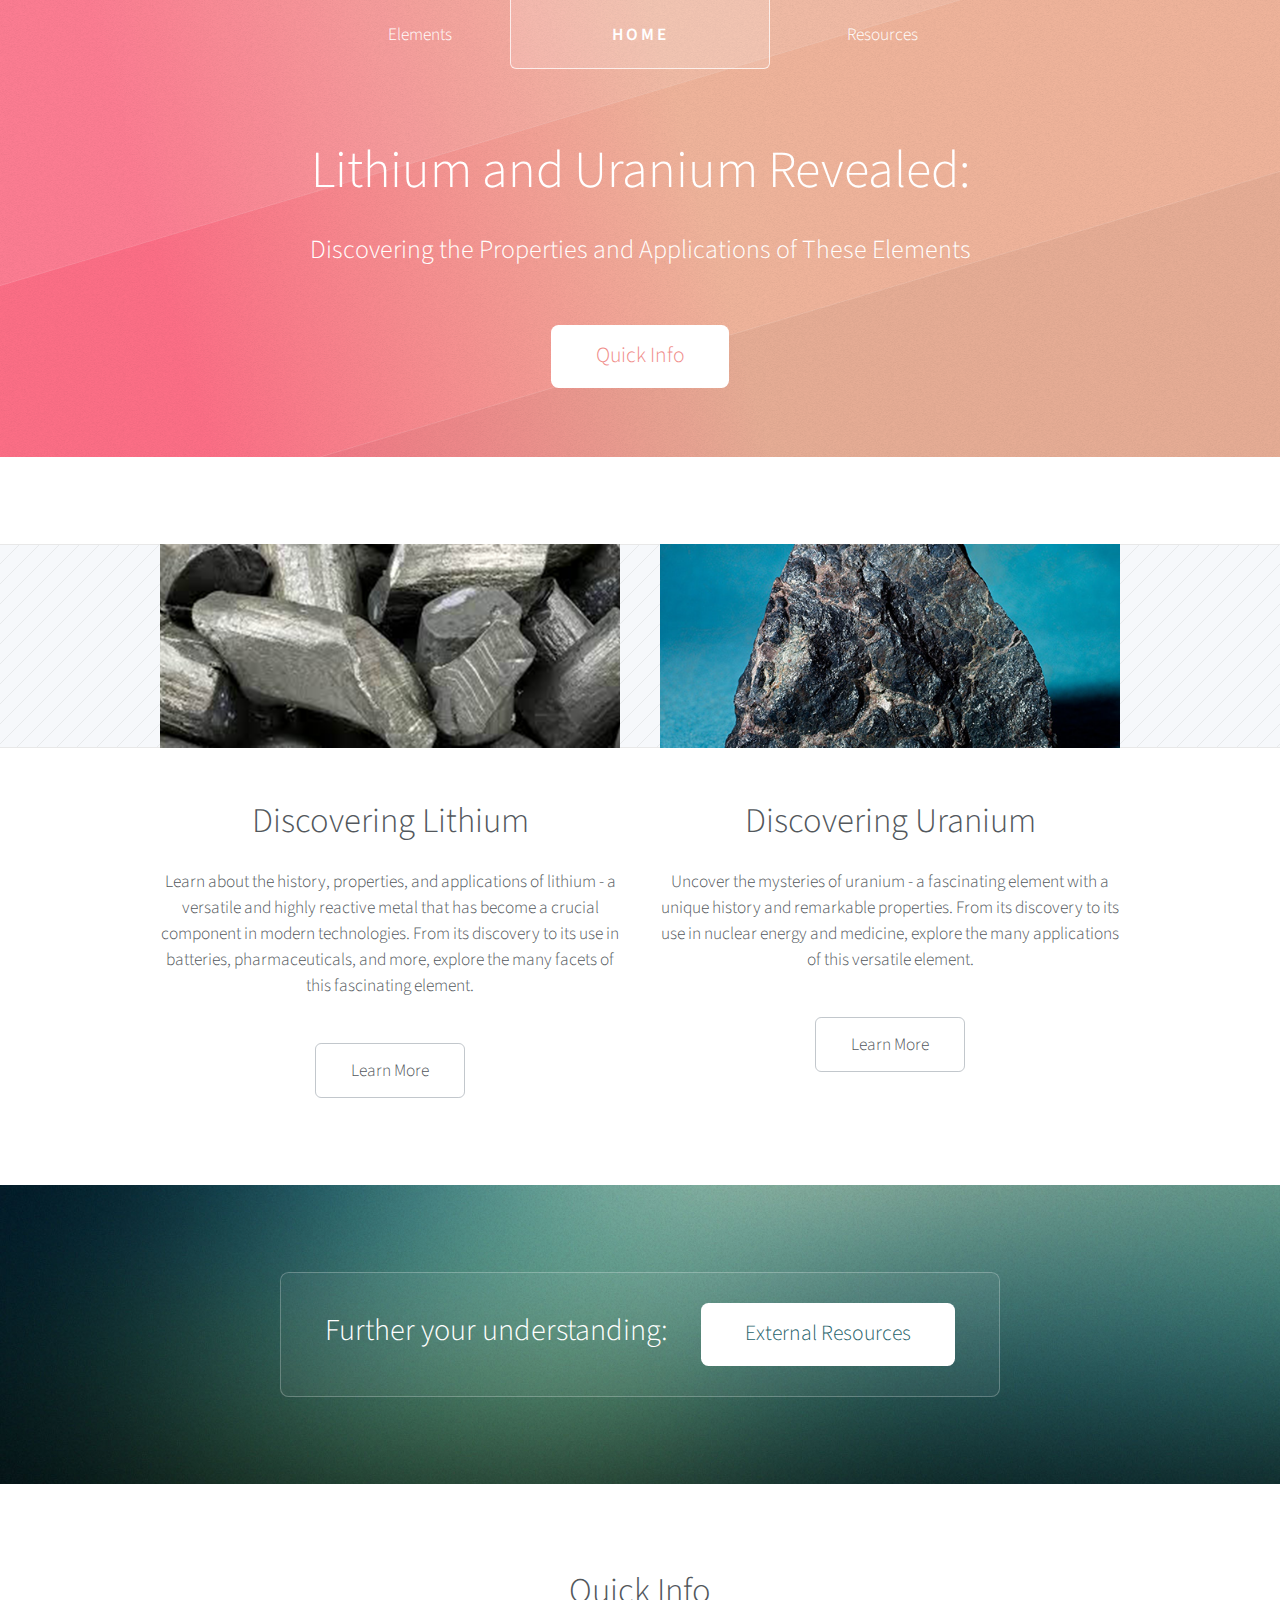
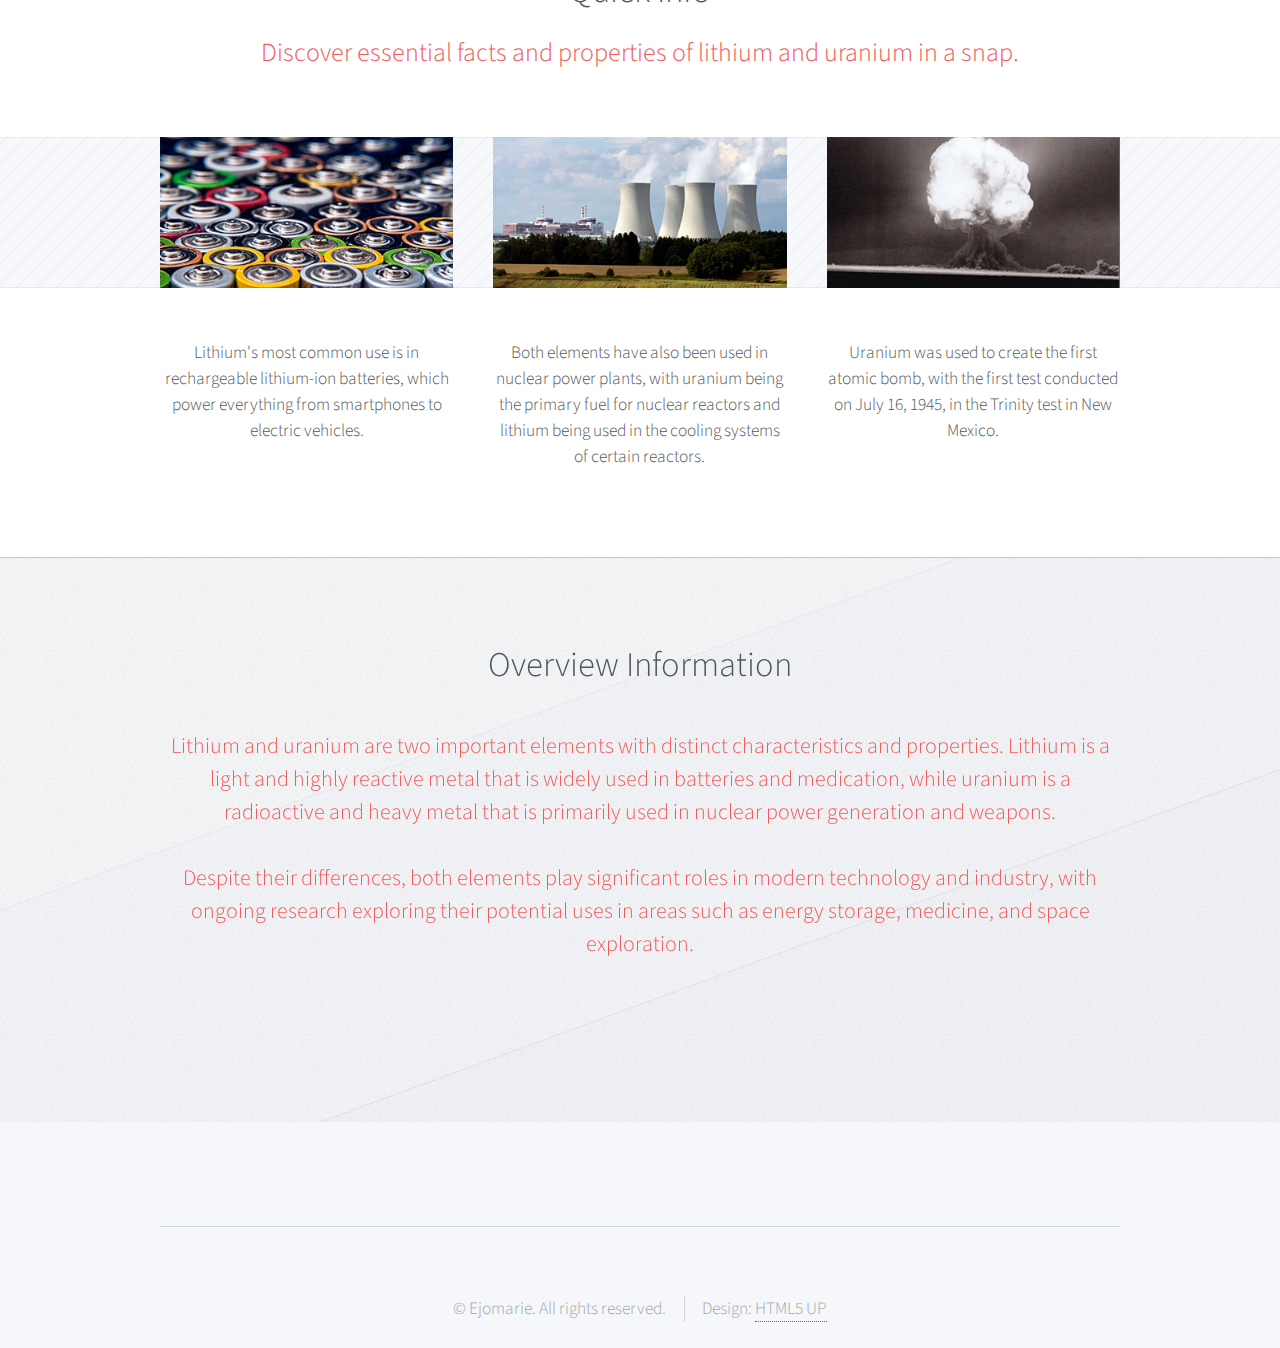
==== commit 4d1e4770: "Update index.html" ====
--- a/index.html
+++ b/index.html
@@ -125,7 +125,8 @@
 					<div id="footer" class="container">
 						<header class="major">
 							<h2>Overview Information</h2>
-							<p style="font-size: 22px;">Lithium and uranium are two important elements with distinct characteristics and properties. Lithium is a light and highly reactive metal that is widely used in batteries and medication, while uranium is a radioactive and heavy metal that is primarily used in nuclear power generation and weapons. Despite their differences, both elements play significant roles in modern technology and industry, with ongoing research exploring their potential uses in areas such as energy storage, medicine, and space exploration.</p>
+							<br>
+							<p style="font-size: 22px;">Lithium and uranium are two important elements with distinct characteristics and properties. Lithium is a light and highly reactive metal that is widely used in batteries and medication, while uranium is a radioactive and heavy metal that is primarily used in nuclear power generation and weapons. <br><br> Despite their differences, both elements play significant roles in modern technology and industry, with ongoing research exploring their potential uses in areas such as energy storage, medicine, and space exploration.</p>
 						</header>
 						</div>
 					</div>
